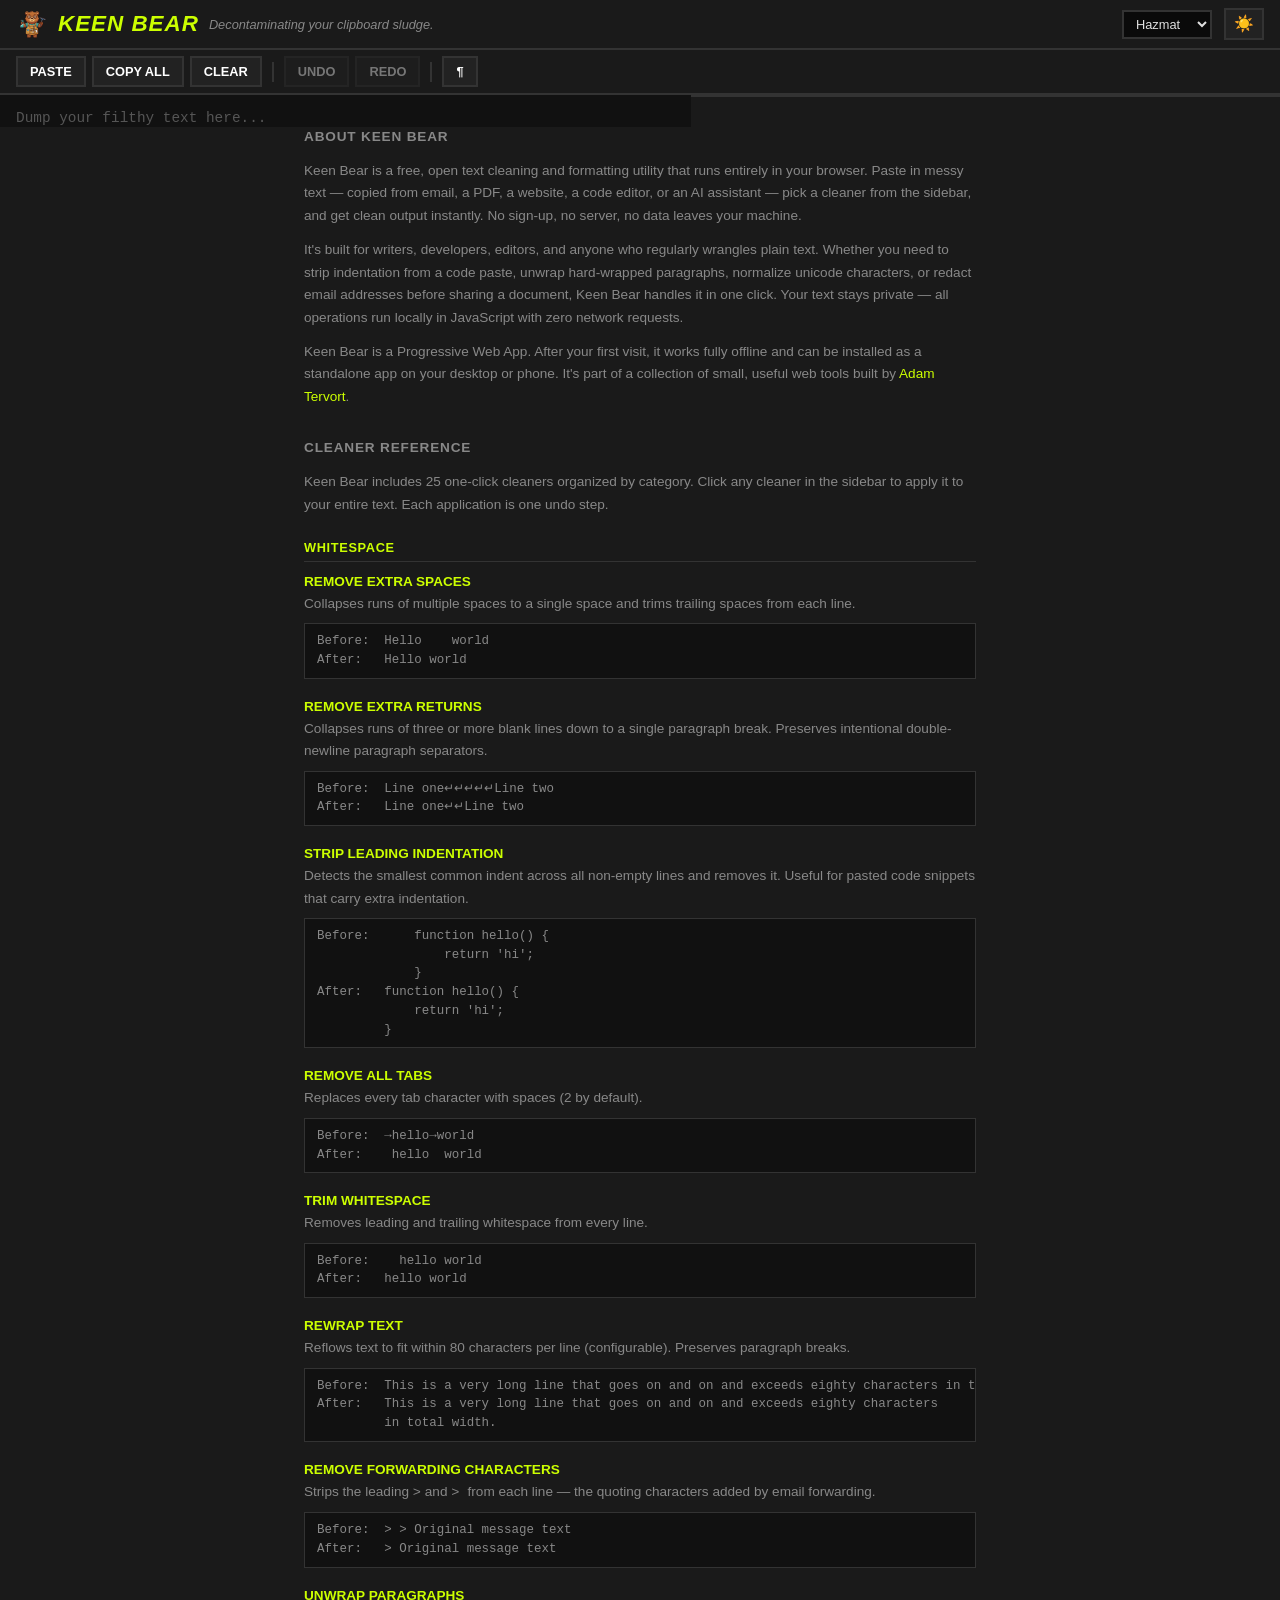
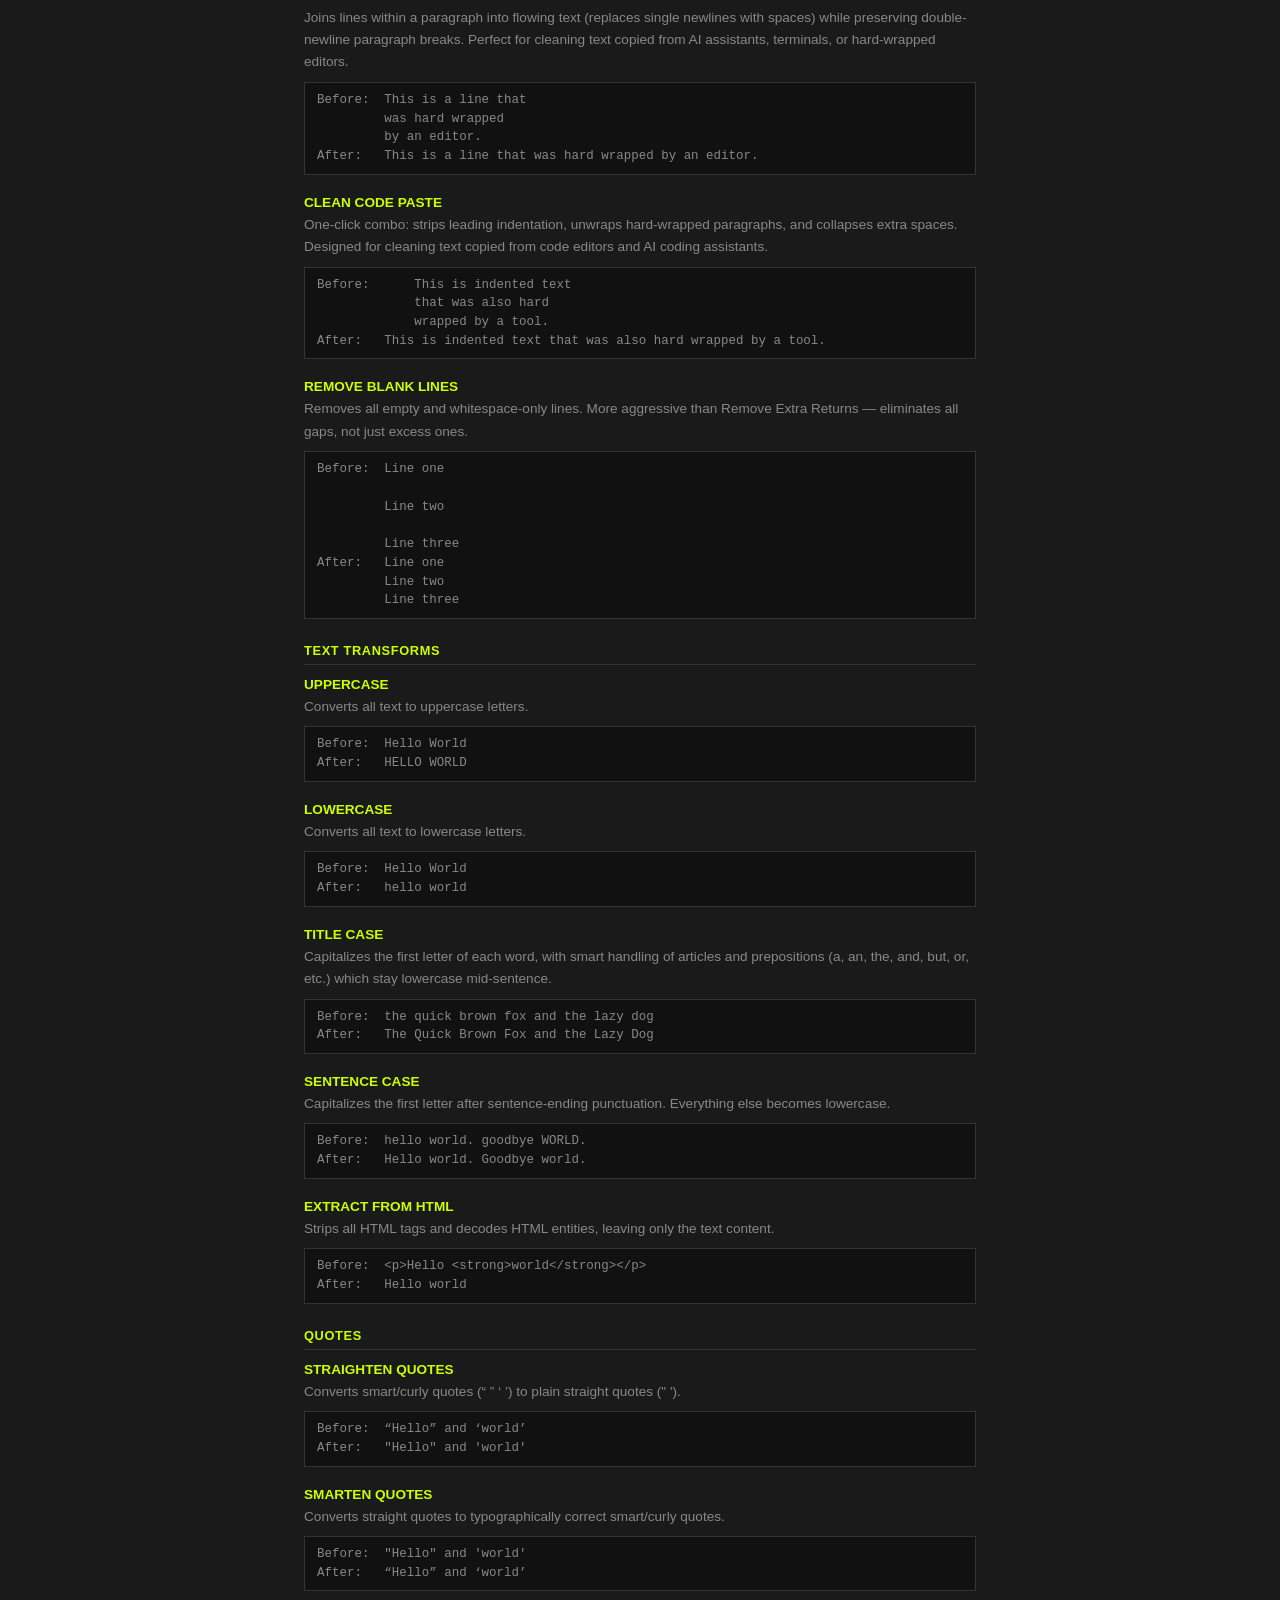
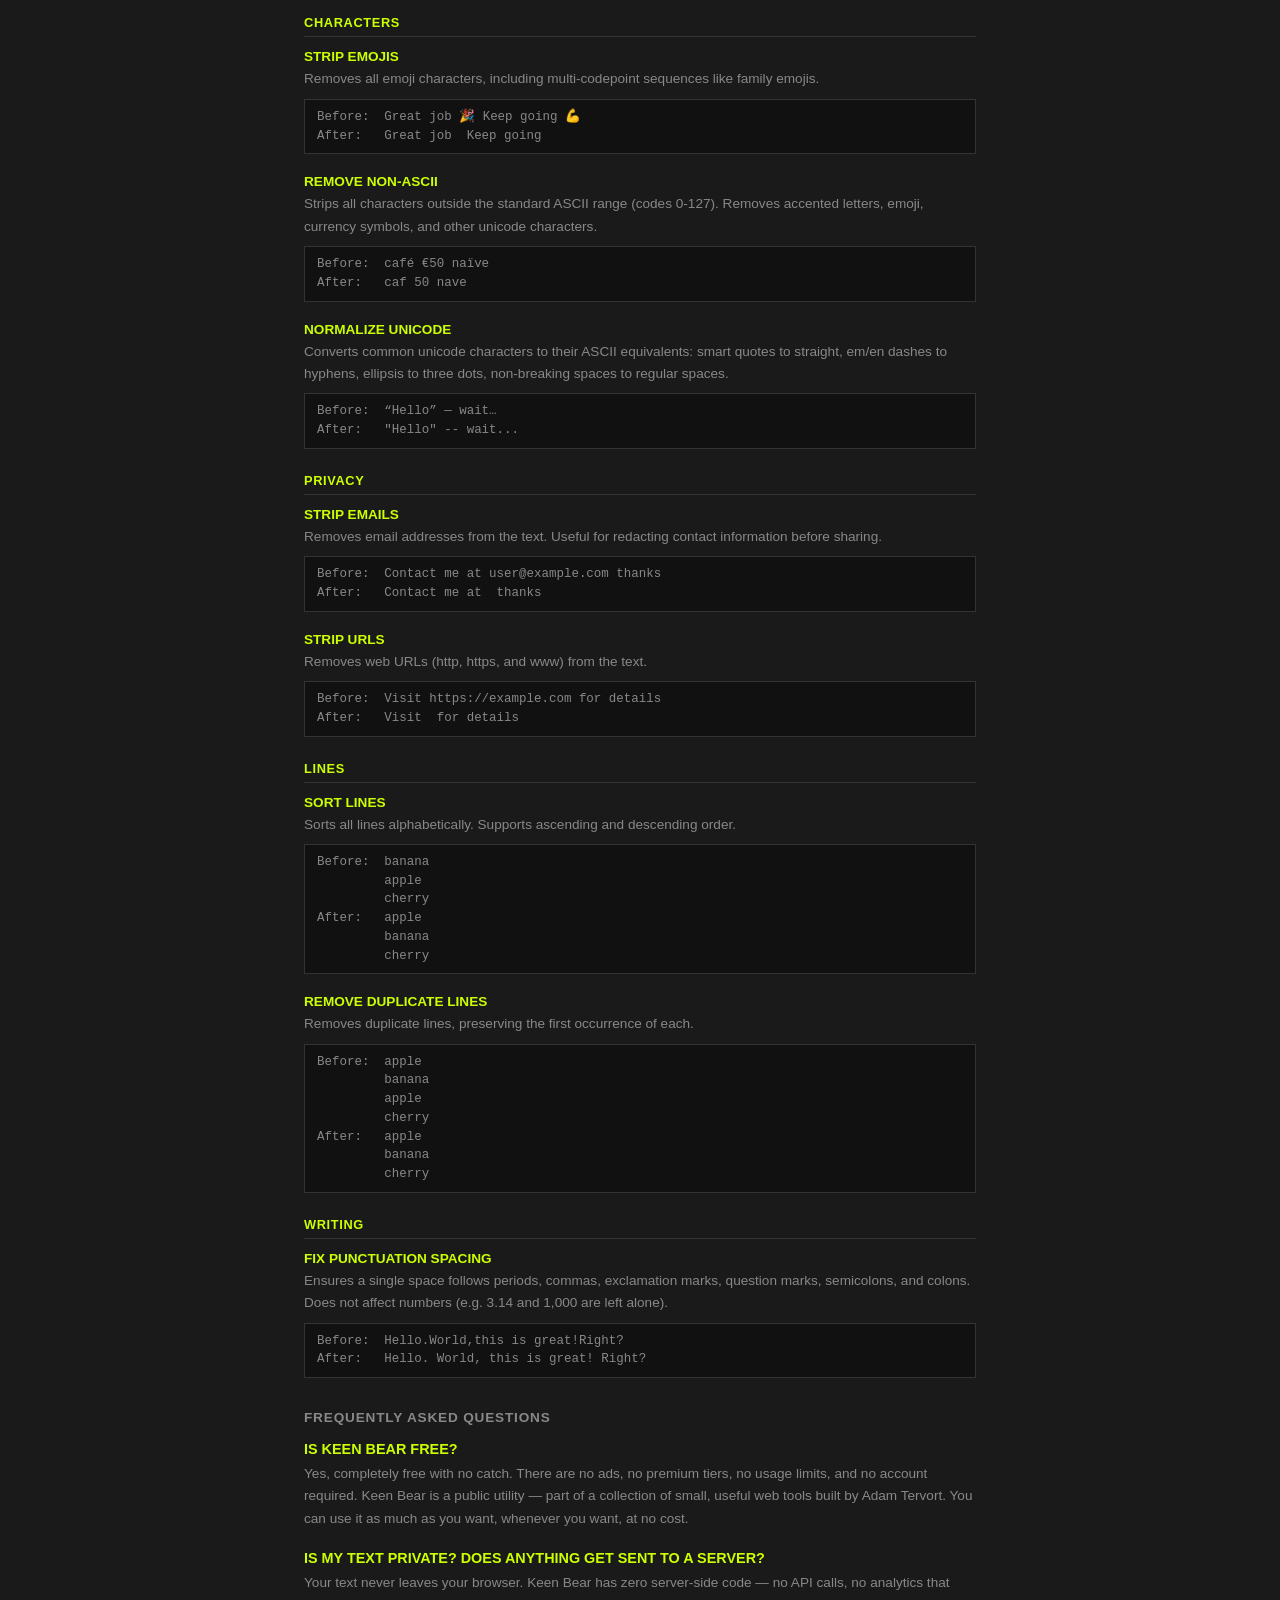
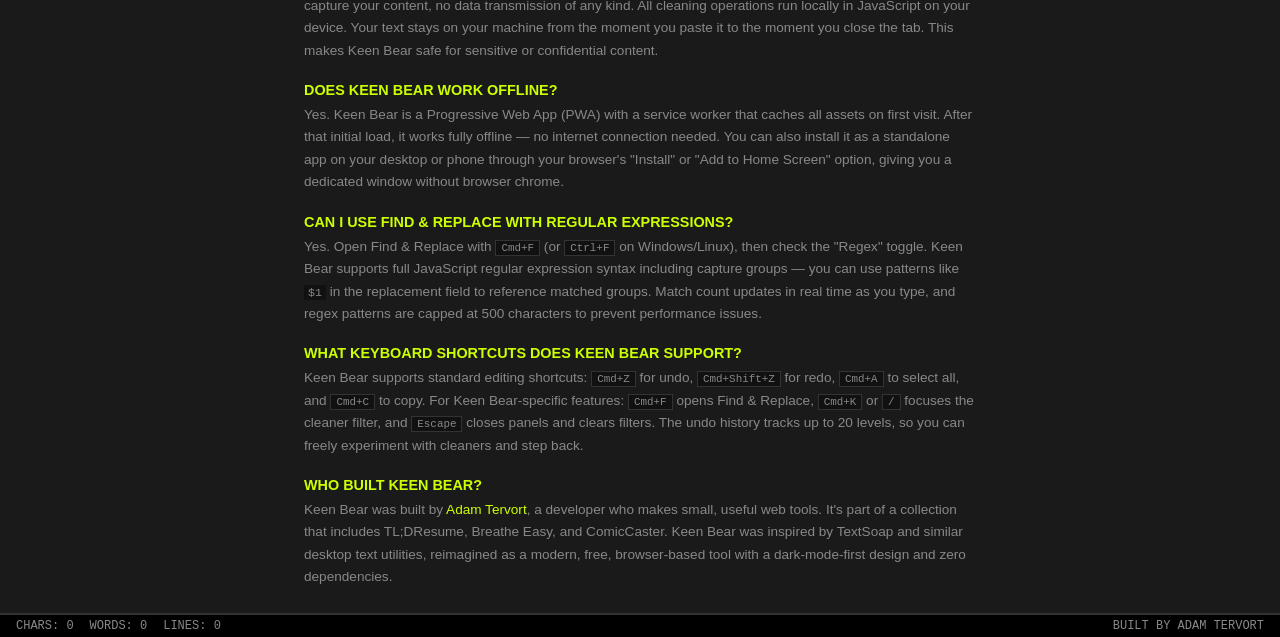
==== index.html @ e5023e8d "feat: add 9 new cleaners, cleaner reference section, 80ch textarea constraint - New cleaners: unwrap" ====
<!DOCTYPE html>
<html lang="en">
<head>
  <meta charset="UTF-8">
  <meta name="viewport" content="width=device-width, initial-scale=1.0">
  <title>Keen Bear — Clean text. No fuss.</title>
  <meta name="description" content="A free, dark-mode text cleaning utility. Paste dirty text in, pick a cleaner, get clean text out. No sign-up, no server, works offline.">
  <meta name="author" content="Adam Tervort">
  <link rel="canonical" href="https://keenbear.com/">
  <!-- Open Graph -->
  <meta property="og:title" content="Keen Bear — Clean text. No fuss.">
  <meta property="og:description" content="A free, dark-mode text cleaning utility. Paste dirty text in, pick a cleaner, get clean text out. No sign-up, no server, works offline.">
  <meta property="og:image" content="https://keenbear.com/og-image.png">
  <meta property="og:url" content="https://keenbear.com/">
  <meta property="og:type" content="website">
  <meta property="og:site_name" content="Keen Bear">
  <!-- Twitter Card -->
  <meta name="twitter:card" content="summary_large_image">
  <meta name="twitter:title" content="Keen Bear — Clean text. No fuss.">
  <meta name="twitter:description" content="A free, dark-mode text cleaning utility. Paste dirty text in, pick a cleaner, get clean text out. No sign-up, no server, works offline.">
  <meta name="twitter:image" content="https://keenbear.com/og-image.png">
  <!-- JSON-LD Structured Data -->
  <script type="application/ld+json">
  {
    "@context": "https://schema.org",
    "@type": "WebApplication",
    "name": "Keen Bear",
    "url": "https://keenbear.com/",
    "description": "A free, dark-mode text cleaning utility. Paste dirty text in, pick a cleaner, get clean text out. No sign-up, no server, works offline.",
    "applicationCategory": "UtilityApplication",
    "operatingSystem": "All",
    "offers": {
      "@type": "Offer",
      "price": "0",
      "priceCurrency": "USD"
    },
    "author": {
      "@type": "Person",
      "name": "Adam Tervort",
      "url": "https://adamtervort.com"
    },
    "image": "https://keenbear.com/keenbear.png",
    "datePublished": "2026-03-07",
    "dateModified": "2026-03-17"
  }
  </script>
  <script type="application/ld+json">
  {
    "@context": "https://schema.org",
    "@type": "FAQPage",
    "mainEntity": [
      {
        "@type": "Question",
        "name": "What is Keen Bear?",
        "acceptedAnswer": {
          "@type": "Answer",
          "text": "Keen Bear is a free text cleaning utility that runs entirely in your browser. Paste in messy text — whether it's copied from email, a PDF, a website, or a code editor — pick a cleaner from the sidebar, and get clean output instantly. It's designed for writers, developers, editors, and anyone who works with plain text and needs to tidy it up quickly without installing software or creating an account."
        }
      },
      {
        "@type": "Question",
        "name": "Is Keen Bear free?",
        "acceptedAnswer": {
          "@type": "Answer",
          "text": "Yes, completely free with no catch. There are no ads, no premium tiers, no usage limits, and no account required. Keen Bear is a public utility — part of a collection of small, useful web tools built by Adam Tervort. You can use it as much as you want, whenever you want, at no cost."
        }
      },
      {
        "@type": "Question",
        "name": "Is my text private? Does anything get sent to a server?",
        "acceptedAnswer": {
          "@type": "Answer",
          "text": "Your text never leaves your browser. Keen Bear has zero server-side code — no API calls, no analytics that capture your content, no data transmission of any kind. All cleaning operations run locally in JavaScript on your device. Your text stays on your machine from the moment you paste it to the moment you close the tab. This makes Keen Bear safe for sensitive or confidential content."
        }
      },
      {
        "@type": "Question",
        "name": "What text cleaners are available?",
        "acceptedAnswer": {
          "@type": "Answer",
          "text": "Keen Bear includes 25 one-click cleaners organized by category. Whitespace cleaners handle extra spaces, extra returns, leading indentation, tabs, line trimming, unwrapping paragraphs, cleaning code pastes, and removing blank lines. Character cleaners strip emojis, remove non-ASCII characters, and normalize unicode. Text transforms cover uppercase, lowercase, title case, sentence case, and HTML extraction. Privacy cleaners strip emails and URLs. Quote cleaners straighten or smarten curly quotes. Line operations sort and deduplicate. Writing tools fix punctuation spacing. Plus Find & Replace with regex support."
        }
      },
      {
        "@type": "Question",
        "name": "Does Keen Bear work offline?",
        "acceptedAnswer": {
          "@type": "Answer",
          "text": "Yes. Keen Bear is a Progressive Web App (PWA) with a service worker that caches all assets on first visit. After that initial load, it works fully offline — no internet connection needed. You can also install it as a standalone app on your desktop or phone through your browser's Install or Add to Home Screen option, giving you a dedicated window without browser chrome."
        }
      },
      {
        "@type": "Question",
        "name": "Can I use Find & Replace with regular expressions?",
        "acceptedAnswer": {
          "@type": "Answer",
          "text": "Yes. Open Find & Replace with Cmd+F (or Ctrl+F on Windows/Linux), then check the Regex toggle. Keen Bear supports full JavaScript regular expression syntax including capture groups — you can use patterns like $1 in the replacement field to reference matched groups. Match count updates in real time as you type, and regex patterns are capped at 500 characters to prevent performance issues."
        }
      },
      {
        "@type": "Question",
        "name": "What keyboard shortcuts does Keen Bear support?",
        "acceptedAnswer": {
          "@type": "Answer",
          "text": "Keen Bear supports standard editing shortcuts: Cmd+Z for undo, Cmd+Shift+Z for redo, Cmd+A to select all, and Cmd+C to copy. For Keen Bear-specific features: Cmd+F opens Find & Replace, Cmd+K or / focuses the cleaner filter, and Escape closes panels and clears filters. The undo history tracks up to 20 levels, so you can freely experiment with cleaners and step back."
        }
      },
      {
        "@type": "Question",
        "name": "Who built Keen Bear?",
        "acceptedAnswer": {
          "@type": "Answer",
          "text": "Keen Bear was built by Adam Tervort, a developer who makes small, useful web tools. It's part of a collection that includes TL;DResume, Breathe Easy, and ComicCaster. Keen Bear was inspired by TextSoap and similar desktop text utilities, reimagined as a modern, free, browser-based tool with a dark-mode-first design and zero dependencies."
        }
      }
    ]
  }
  </script>
  <link rel="icon" href="keenbear.png" type="image/png">
  <link rel="manifest" href="manifest.json">
  <meta name="theme-color" content="#1a1a2e">
  <link rel="stylesheet" href="style.css">
</head>
<body>
  <header class="header">
    <div class="header-brand">
      <img src="keenbear.png" alt="Keen Bear mascot" class="header-mascot" width="40" height="40">
      <h1 class="header-title">Keen Bear</h1>
      <span class="header-tagline" id="tagline">Clean text. No fuss.</span>
    </div>
    <div class="header-controls">
      <select id="flavor-select" class="flavor-select" aria-label="Theme Flavor">
        <option value="hazmat">Hazmat</option>
        <option value="artisanal">Artisanal</option>
        <option value="butler">Butler</option>
        <option value="y2k">Y2K</option>
      </select>
      <button id="theme-toggle" class="btn btn-icon" title="Toggle light/dark mode" aria-label="Toggle theme">
        <span class="theme-icon-dark">☀️</span>
        <span class="theme-icon-light">🌙</span>
      </button>
    </div>
  </header>

  <div class="toolbar">
    <button id="btn-paste" class="btn" title="Paste from clipboard">Paste</button>
    <button id="btn-copy" class="btn" title="Copy all text">Copy All</button>
    <button id="btn-clear" class="btn" title="Clear text">Clear</button>
    <div class="toolbar-separator"></div>
    <button id="btn-undo" class="btn" title="Undo (⌘Z)" disabled>Undo</button>
    <button id="btn-redo" class="btn" title="Redo (⌘⇧Z)" disabled>Redo</button>
    <div class="toolbar-separator"></div>
    <button id="btn-invisibles" class="btn" title="Show invisible characters">¶</button>
  </div>

  <div id="find-replace-panel" class="find-replace-panel" hidden>
    <div class="find-replace-row">
      <label class="find-replace-label">Find:</label>
      <input type="text" id="find-input" class="find-replace-input" placeholder="Search…" aria-label="Find">
      <label class="find-replace-toggle"><input type="checkbox" id="find-regex"> Regex</label>
      <label class="find-replace-toggle"><input type="checkbox" id="find-case" checked> Match Case</label>
    </div>
    <div class="find-replace-row">
      <label class="find-replace-label">Replace:</label>
      <input type="text" id="replace-input" class="find-replace-input" placeholder="Replace with…" aria-label="Replace">
      <span id="find-match-count" class="find-match-count">0 matches</span>
      <button id="btn-replace-all" class="btn btn-sm">Replace All</button>
      <button id="btn-find-close" class="btn btn-sm btn-icon" aria-label="Close find panel">✕</button>
    </div>
    <div id="find-error" class="find-error" hidden></div>
  </div>

  <main class="main">
    <div class="editor-panel">
      <div class="editor-wrapper">
        <textarea id="text-area" class="text-area" placeholder="Paste or type your text here..." spellcheck="false" autofocus></textarea>
        <div id="invisibles-overlay" class="invisibles-overlay" aria-hidden="true"></div>
      </div>
    </div>

    <aside class="sidebar" id="sidebar">
      <div class="sidebar-header">
        <h2 class="sidebar-title">Cleaners</h2>
      </div>
      <div class="filter-bar">
        <input type="text" id="filter-input" class="filter-input" placeholder="Filter cleaners… (⌘K)" aria-label="Filter cleaners">
      </div>
      <ul id="cleaner-list" class="cleaner-list"></ul>
    </aside>
  </main>

  <!-- Mobile: floating button to open cleaner drawer -->
  <button id="btn-mobile-cleaners" class="mobile-cleaners-btn" aria-label="Open cleaners">
    🧹
  </button>

  <!-- Mobile: bottom sheet backdrop -->
  <div id="mobile-backdrop" class="mobile-backdrop"></div>

  <section class="about-section">
    <div class="about-content">

      <h2 class="about-heading">About Keen Bear</h2>
      <p>Keen Bear is a free, open text cleaning and formatting utility that runs entirely in your browser. Paste in messy text — copied from email, a PDF, a website, a code editor, or an AI assistant — pick a cleaner from the sidebar, and get clean output instantly. No sign-up, no server, no data leaves your machine.</p>
      <p>It's built for writers, developers, editors, and anyone who regularly wrangles plain text. Whether you need to strip indentation from a code paste, unwrap hard-wrapped paragraphs, normalize unicode characters, or redact email addresses before sharing a document, Keen Bear handles it in one click. Your text stays private — all operations run locally in JavaScript with zero network requests.</p>
      <p>Keen Bear is a Progressive Web App. After your first visit, it works fully offline and can be installed as a standalone app on your desktop or phone. It's part of a collection of small, useful web tools built by <a href="https://adamtervort.com" target="_blank" rel="noopener">Adam Tervort</a>.</p>

      <h2 class="about-heading">Cleaner Reference</h2>
      <p>Keen Bear includes 25 one-click cleaners organized by category. Click any cleaner in the sidebar to apply it to your entire text. Each application is one undo step.</p>

      <h3 class="ref-category">Whitespace</h3>

      <div class="ref-item">
        <h4>Remove Extra Spaces</h4>
        <p>Collapses runs of multiple spaces to a single space and trims trailing spaces from each line.</p>
        <pre class="ref-example"><code>Before:  Hello    world   
After:   Hello world</code></pre>
      </div>

      <div class="ref-item">
        <h4>Remove Extra Returns</h4>
        <p>Collapses runs of three or more blank lines down to a single paragraph break. Preserves intentional double-newline paragraph separators.</p>
        <pre class="ref-example"><code>Before:  Line one↵↵↵↵↵Line two
After:   Line one↵↵Line two</code></pre>
      </div>

      <div class="ref-item">
        <h4>Strip Leading Indentation</h4>
        <p>Detects the smallest common indent across all non-empty lines and removes it. Useful for pasted code snippets that carry extra indentation.</p>
        <pre class="ref-example"><code>Before:      function hello() {
                 return 'hi';
             }
After:   function hello() {
             return 'hi';
         }</code></pre>
      </div>

      <div class="ref-item">
        <h4>Remove All Tabs</h4>
        <p>Replaces every tab character with spaces (2 by default).</p>
        <pre class="ref-example"><code>Before:  →hello→world
After:    hello  world</code></pre>
      </div>

      <div class="ref-item">
        <h4>Trim Whitespace</h4>
        <p>Removes leading and trailing whitespace from every line.</p>
        <pre class="ref-example"><code>Before:    hello world   
After:   hello world</code></pre>
      </div>

      <div class="ref-item">
        <h4>Rewrap Text</h4>
        <p>Reflows text to fit within 80 characters per line (configurable). Preserves paragraph breaks.</p>
        <pre class="ref-example"><code>Before:  This is a very long line that goes on and on and exceeds eighty characters in total width.
After:   This is a very long line that goes on and on and exceeds eighty characters
         in total width.</code></pre>
      </div>

      <div class="ref-item">
        <h4>Remove Forwarding Characters</h4>
        <p>Strips the leading <code>&gt;</code> and <code>&gt; </code> from each line — the quoting characters added by email forwarding.</p>
        <pre class="ref-example"><code>Before:  > > Original message text
After:   > Original message text</code></pre>
      </div>

      <div class="ref-item">
        <h4>Unwrap Paragraphs</h4>
        <p>Joins lines within a paragraph into flowing text (replaces single newlines with spaces) while preserving double-newline paragraph breaks. Perfect for cleaning text copied from AI assistants, terminals, or hard-wrapped editors.</p>
        <pre class="ref-example"><code>Before:  This is a line that
         was hard wrapped
         by an editor.
After:   This is a line that was hard wrapped by an editor.</code></pre>
      </div>

      <div class="ref-item">
        <h4>Clean Code Paste</h4>
        <p>One-click combo: strips leading indentation, unwraps hard-wrapped paragraphs, and collapses extra spaces. Designed for cleaning text copied from code editors and AI coding assistants.</p>
        <pre class="ref-example"><code>Before:      This is indented text
             that was also hard
             wrapped by a tool.
After:   This is indented text that was also hard wrapped by a tool.</code></pre>
      </div>

      <div class="ref-item">
        <h4>Remove Blank Lines</h4>
        <p>Removes all empty and whitespace-only lines. More aggressive than Remove Extra Returns — eliminates all gaps, not just excess ones.</p>
        <pre class="ref-example"><code>Before:  Line one
         
         Line two
         
         Line three
After:   Line one
         Line two
         Line three</code></pre>
      </div>

      <h3 class="ref-category">Text Transforms</h3>

      <div class="ref-item">
        <h4>UPPERCASE</h4>
        <p>Converts all text to uppercase letters.</p>
        <pre class="ref-example"><code>Before:  Hello World
After:   HELLO WORLD</code></pre>
      </div>

      <div class="ref-item">
        <h4>lowercase</h4>
        <p>Converts all text to lowercase letters.</p>
        <pre class="ref-example"><code>Before:  Hello World
After:   hello world</code></pre>
      </div>

      <div class="ref-item">
        <h4>Title Case</h4>
        <p>Capitalizes the first letter of each word, with smart handling of articles and prepositions (a, an, the, and, but, or, etc.) which stay lowercase mid-sentence.</p>
        <pre class="ref-example"><code>Before:  the quick brown fox and the lazy dog
After:   The Quick Brown Fox and the Lazy Dog</code></pre>
      </div>

      <div class="ref-item">
        <h4>Sentence Case</h4>
        <p>Capitalizes the first letter after sentence-ending punctuation. Everything else becomes lowercase.</p>
        <pre class="ref-example"><code>Before:  hello world. goodbye WORLD.
After:   Hello world. Goodbye world.</code></pre>
      </div>

      <div class="ref-item">
        <h4>Extract from HTML</h4>
        <p>Strips all HTML tags and decodes HTML entities, leaving only the text content.</p>
        <pre class="ref-example"><code>Before:  &lt;p&gt;Hello &lt;strong&gt;world&lt;/strong&gt;&lt;/p&gt;
After:   Hello world</code></pre>
      </div>

      <h3 class="ref-category">Quotes</h3>

      <div class="ref-item">
        <h4>Straighten Quotes</h4>
        <p>Converts smart/curly quotes (&ldquo; &rdquo; &lsquo; &rsquo;) to plain straight quotes (" ').</p>
        <pre class="ref-example"><code>Before:  &ldquo;Hello&rdquo; and &lsquo;world&rsquo;
After:   "Hello" and 'world'</code></pre>
      </div>

      <div class="ref-item">
        <h4>Smarten Quotes</h4>
        <p>Converts straight quotes to typographically correct smart/curly quotes.</p>
        <pre class="ref-example"><code>Before:  "Hello" and 'world'
After:   &ldquo;Hello&rdquo; and &lsquo;world&rsquo;</code></pre>
      </div>

      <h3 class="ref-category">Characters</h3>

      <div class="ref-item">
        <h4>Strip Emojis</h4>
        <p>Removes all emoji characters, including multi-codepoint sequences like family emojis.</p>
        <pre class="ref-example"><code>Before:  Great job 🎉 Keep going 💪
After:   Great job  Keep going </code></pre>
      </div>

      <div class="ref-item">
        <h4>Remove Non-ASCII</h4>
        <p>Strips all characters outside the standard ASCII range (codes 0-127). Removes accented letters, emoji, currency symbols, and other unicode characters.</p>
        <pre class="ref-example"><code>Before:  café €50 naïve
After:   caf 50 nave</code></pre>
      </div>

      <div class="ref-item">
        <h4>Normalize Unicode</h4>
        <p>Converts common unicode characters to their ASCII equivalents: smart quotes to straight, em/en dashes to hyphens, ellipsis to three dots, non-breaking spaces to regular spaces.</p>
        <pre class="ref-example"><code>Before:  &ldquo;Hello&rdquo; &mdash; wait&hellip;
After:   "Hello" -- wait...</code></pre>
      </div>

      <h3 class="ref-category">Privacy</h3>

      <div class="ref-item">
        <h4>Strip Emails</h4>
        <p>Removes email addresses from the text. Useful for redacting contact information before sharing.</p>
        <pre class="ref-example"><code>Before:  Contact me at user@example.com thanks
After:   Contact me at  thanks</code></pre>
      </div>

      <div class="ref-item">
        <h4>Strip URLs</h4>
        <p>Removes web URLs (http, https, and www) from the text.</p>
        <pre class="ref-example"><code>Before:  Visit https://example.com for details
After:   Visit  for details</code></pre>
      </div>

      <h3 class="ref-category">Lines</h3>

      <div class="ref-item">
        <h4>Sort Lines</h4>
        <p>Sorts all lines alphabetically. Supports ascending and descending order.</p>
        <pre class="ref-example"><code>Before:  banana
         apple
         cherry
After:   apple
         banana
         cherry</code></pre>
      </div>

      <div class="ref-item">
        <h4>Remove Duplicate Lines</h4>
        <p>Removes duplicate lines, preserving the first occurrence of each.</p>
        <pre class="ref-example"><code>Before:  apple
         banana
         apple
         cherry
After:   apple
         banana
         cherry</code></pre>
      </div>

      <h3 class="ref-category">Writing</h3>

      <div class="ref-item">
        <h4>Fix Punctuation Spacing</h4>
        <p>Ensures a single space follows periods, commas, exclamation marks, question marks, semicolons, and colons. Does not affect numbers (e.g. 3.14 and 1,000 are left alone).</p>
        <pre class="ref-example"><code>Before:  Hello.World,this is great!Right?
After:   Hello. World, this is great! Right?</code></pre>
      </div>

      <h2 class="about-heading">Frequently Asked Questions</h2>

      <div class="faq-item">
        <h3>Is Keen Bear free?</h3>
        <p>Yes, completely free with no catch. There are no ads, no premium tiers, no usage limits, and no account required. Keen Bear is a public utility — part of a collection of small, useful web tools built by Adam Tervort. You can use it as much as you want, whenever you want, at no cost.</p>
      </div>

      <div class="faq-item">
        <h3>Is my text private? Does anything get sent to a server?</h3>
        <p>Your text never leaves your browser. Keen Bear has zero server-side code — no API calls, no analytics that capture your content, no data transmission of any kind. All cleaning operations run locally in JavaScript on your device. Your text stays on your machine from the moment you paste it to the moment you close the tab. This makes Keen Bear safe for sensitive or confidential content.</p>
      </div>

      <div class="faq-item">
        <h3>Does Keen Bear work offline?</h3>
        <p>Yes. Keen Bear is a Progressive Web App (PWA) with a service worker that caches all assets on first visit. After that initial load, it works fully offline — no internet connection needed. You can also install it as a standalone app on your desktop or phone through your browser's "Install" or "Add to Home Screen" option, giving you a dedicated window without browser chrome.</p>
      </div>

      <div class="faq-item">
        <h3>Can I use Find &amp; Replace with regular expressions?</h3>
        <p>Yes. Open Find &amp; Replace with <kbd>Cmd+F</kbd> (or <kbd>Ctrl+F</kbd> on Windows/Linux), then check the "Regex" toggle. Keen Bear supports full JavaScript regular expression syntax including capture groups — you can use patterns like <code>$1</code> in the replacement field to reference matched groups. Match count updates in real time as you type, and regex patterns are capped at 500 characters to prevent performance issues.</p>
      </div>

      <div class="faq-item">
        <h3>What keyboard shortcuts does Keen Bear support?</h3>
        <p>Keen Bear supports standard editing shortcuts: <kbd>Cmd+Z</kbd> for undo, <kbd>Cmd+Shift+Z</kbd> for redo, <kbd>Cmd+A</kbd> to select all, and <kbd>Cmd+C</kbd> to copy. For Keen Bear-specific features: <kbd>Cmd+F</kbd> opens Find &amp; Replace, <kbd>Cmd+K</kbd> or <kbd>/</kbd> focuses the cleaner filter, and <kbd>Escape</kbd> closes panels and clears filters. The undo history tracks up to 20 levels, so you can freely experiment with cleaners and step back.</p>
      </div>

      <div class="faq-item">
        <h3>Who built Keen Bear?</h3>
        <p>Keen Bear was built by <a href="https://adamtervort.com" target="_blank" rel="noopener">Adam Tervort</a>, a developer who makes small, useful web tools. It's part of a collection that includes TL;DResume, Breathe Easy, and ComicCaster. Keen Bear was inspired by TextSoap and similar desktop text utilities, reimagined as a modern, free, browser-based tool with a dark-mode-first design and zero dependencies.</p>
      </div>

    </div>
  </section>

  <footer class="status-bar">
    <div class="status-counts">
      <span id="status-chars">chars: 0</span>
      <span id="status-words">words: 0</span>
      <span id="status-lines">lines: 0</span>
    </div>
    <div class="status-credit">
      Built by <a href="https://adamtervort.com" target="_blank" rel="noopener">Adam Tervort</a>
    </div>
  </footer>

  <script type="module" src="js/app.js"></script>
</body>
</html>
---- style.css ----
/* ── Reset ── */

*, *::before, *::after {
  margin: 0;
  padding: 0;
  box-sizing: border-box;
}

/* ── Theme tokens (Flavors) ── */

/* 1. Hazmat (Default) - Brutalist, industrial, high-vis */
:root {
  --bg: #111111;
  --bg-surface: #1a1a1a;
  --bg-surface-hover: #222222;
  --bg-input: #0a0a0a;
  --fg: #e0e0e0;
  --fg-muted: #888888;
  --fg-dim: #555555;
  --accent: #ccff00; /* Neon yellow */
  --accent-hover: #b3e600;
  --accent-flash: rgba(204, 255, 0, 0.3);
  --border: #333333;
  --border-focus: #ccff00;
  --btn-bg: #222222;
  --btn-bg-hover: #333333;
  --btn-fg: #ffffff;
  --btn-disabled: #444444;
  --status-bg: #000000;
  --scrollbar-thumb: #444444;
  --scrollbar-track: transparent;
  --font-mono: 'SF Mono', 'JetBrains Mono', 'Cascadia Code', 'Fira Code', ui-monospace, monospace;
  --font-sans: 'Impact', 'Arial Black', -apple-system, BlinkMacSystemFont, sans-serif;
  --radius: 0px; /* Brutalist = sharp corners */
  --radius-sm: 0px;
  --border-width: 2px;
  --transition: 100ms ease;
  --shadow: none;
}

body.flavor-hazmat.light-mode {
  --bg: #f4f4f4;
  --bg-surface: #ffffff;
  --bg-surface-hover: #eeeeee;
  --bg-input: #ffffff;
  --fg: #111111;
  --fg-muted: #666666;
  --fg-dim: #999999;
  --accent: #ff5500; /* Hazard orange */
  --accent-hover: #e64d00;
  --accent-flash: rgba(255, 85, 0, 0.2);
  --border: #dddddd;
  --border-focus: #ff5500;
  --btn-bg: #f0f0f0;
  --btn-bg-hover: #e0e0e0;
  --btn-fg: #111111;
  --btn-disabled: #cccccc;
  --status-bg: #eaeaea;
  --scrollbar-thumb: #bbbbbb;
}

/* 2. Artisanal - Pretentious, minimalist, organic */
body.flavor-artisanal {
  --bg: #2d2f2b; /* Charcoal/sage */
  --bg-surface: #353732;
  --bg-surface-hover: #3e403a;
  --bg-input: #262824;
  --fg: #e8e6df; /* Oat */
  --fg-muted: #9c9a91;
  --fg-dim: #706f66;
  --accent: #9aab8a; /* Soft sage green */
  --accent-hover: #869677;
  --accent-flash: rgba(154, 171, 138, 0.2);
  --border: #464843;
  --border-focus: #9aab8a;
  --btn-bg: #3c3e38;
  --btn-bg-hover: #454741;
  --btn-fg: #e8e6df;
  --btn-disabled: #555752;
  --status-bg: #262824;
  --scrollbar-thumb: #5b5d57;
  --scrollbar-track: transparent;
  --font-mono: 'SF Mono', 'JetBrains Mono', ui-monospace, monospace;
  --font-sans: 'Helvetica Neue', Helvetica, -apple-system, sans-serif;
  --radius: 12px;
  --radius-sm: 8px;
  --border-width: 1px;
  --transition: 300ms ease;
  --shadow: 0 4px 20px rgba(0,0,0,0.1);
}

body.flavor-artisanal.light-mode {
  --bg: #f9f8f4; /* Warm oat */
  --bg-surface: #ffffff;
  --bg-surface-hover: #f2f1ec;
  --bg-input: #ffffff;
  --fg: #3a3832;
  --fg-muted: #858279;
  --fg-dim: #a6a39b;
  --accent: #6b8259;
  --accent-hover: #586b49;
  --accent-flash: rgba(107, 130, 89, 0.15);
  --border: #e6e4dc;
  --border-focus: #6b8259;
  --btn-bg: #f2f1ec;
  --btn-bg-hover: #e8e6df;
  --btn-fg: #3a3832;
  --btn-disabled: #d5d3cb;
  --status-bg: #f2f1ec;
  --scrollbar-thumb: #d0cec5;
}

/* 3. Butler - Formal, passive-aggressive */
body.flavor-butler {
  --bg: #1e1315; /* Very dark rich brown */
  --bg-surface: #2b1c1e;
  --bg-surface-hover: #362427;
  --bg-input: #150d0f;
  --fg: #e8ded1; /* Parchment */
  --fg-muted: #998379;
  --fg-dim: #6b574f;
  --accent: #cfa86e; /* Muted gold */
  --accent-hover: #b8935c;
  --accent-flash: rgba(207, 168, 110, 0.2);
  --border: #4a3437;
  --border-focus: #cfa86e;
  --btn-bg: #362427;
  --btn-bg-hover: #453034;
  --btn-fg: #e8ded1;
  --btn-disabled: #594246;
  --status-bg: #150d0f;
  --scrollbar-thumb: #5c4145;
  --scrollbar-track: transparent;
  --font-mono: 'Courier New', Courier, monospace;
  --font-sans: 'Playfair Display', 'Georgia', 'Times New Roman', serif;
  --radius: 2px;
  --radius-sm: 1px;
  --border-width: 1px;
  --transition: 200ms ease;
  --shadow: none;
}

body.flavor-butler.light-mode {
  --bg: #fbf6ec; /* Clean parchment */
  --bg-surface: #ffffff;
  --bg-surface-hover: #f4edd9;
  --bg-input: #ffffff;
  --fg: #2a1c1d;
  --fg-muted: #735d51;
  --fg-dim: #998379;
  --accent: #8b1e28; /* Rich burgundy */
  --accent-hover: #731821;
  --accent-flash: rgba(139, 30, 40, 0.15);
  --border: #e3d3c2;
  --border-focus: #8b1e28;
  --btn-bg: #f4edd9;
  --btn-bg-hover: #e8ddc3;
  --btn-fg: #2a1c1d;
  --btn-disabled: #d1c1a9;
  --status-bg: #f2ebd5;
  --scrollbar-thumb: #d9c8b3;
}

/* 4. Y2K - Nostalgic shareware */
body.flavor-y2k {
  --bg: #008080; /* Windows 95 Teal */
  --bg-surface: #c0c0c0; /* Gray */
  --bg-surface-hover: #d4d4d4;
  --bg-input: #ffffff;
  --fg: #000000;
  --fg-muted: #444444;
  --fg-dim: #888888;
  --accent: #000080; /* Navy blue */
  --accent-hover: #0000ff;
  --accent-flash: rgba(0, 0, 128, 0.2);
  --border: #808080;
  --border-focus: #000000;
  --btn-bg: #c0c0c0;
  --btn-bg-hover: #d4d4d4;
  --btn-fg: #000000;
  --btn-disabled: #a0a0a0;
  --status-bg: #c0c0c0;
  --scrollbar-thumb: #808080;
  --scrollbar-track: #dfdfdf;
  --font-mono: 'Courier New', Courier, monospace;
  --font-sans: 'Tahoma', 'MS Sans Serif', 'Arial', sans-serif;
  --radius: 0px;
  --radius-sm: 0px;
  --border-width: 1px;
  --transition: 0ms; /* No transitions in 1998 */
  --shadow: none;
}

body.flavor-y2k.light-mode {
  /* Y2K doesn't really have a 'light mode' but we'll adapt slightly */
  --bg: #3a6ea5;
  --bg-surface: #d4d0c8;
  --bg-surface-hover: #e8e6df;
  --bg-input: #ffffff;
  --fg: #000000;
  --fg-muted: #555555;
  --fg-dim: #888888;
  --accent: #0a246a;
  --accent-hover: #1640a4;
  --accent-flash: rgba(10, 36, 106, 0.2);
  --border: #808080;
  --border-focus: #000000;
  --btn-bg: #d4d0c8;
  --btn-bg-hover: #e8e6df;
  --btn-fg: #000000;
  --btn-disabled: #b0b0b0;
  --status-bg: #d4d0c8;
  --scrollbar-thumb: #808080;
}

/* ── Base ── */

html, body {
  height: 100%;
}

body {
  font-family: var(--font-sans);
  background: var(--bg);
  color: var(--fg);
  display: flex;
  flex-direction: column;
  overflow: hidden;
  transition: background var(--transition), color var(--transition);
}

a {
  color: var(--accent);
  text-decoration: none;
}

a:hover {
  text-decoration: underline;
}

/* ── Focus ── */

:focus-visible {
  outline: 2px solid var(--border-focus);
  outline-offset: 2px;
}

/* ── Header ── */

.header {
  display: flex;
  align-items: center;
  justify-content: space-between;
  padding: 8px 16px;
  border-bottom: var(--border-width) solid var(--border);
  background: var(--bg-surface);
  flex-shrink: 0;
  box-shadow: var(--shadow);
  position: relative;
  z-index: 10;
}

.header-brand {
  display: flex;
  align-items: center;
  gap: 10px;
}

.header-mascot {
  width: 32px;
  height: 32px;
  border-radius: var(--radius-sm);
  object-fit: contain;
}

/* Flavor-specific header overrides */
body.flavor-hazmat .header-title { text-transform: uppercase; font-size: 1.4rem; font-style: italic; color: var(--accent); letter-spacing: 1px; }
body.flavor-artisanal .header-title { font-weight: 300; font-size: 1.2rem; letter-spacing: 0.05em; text-transform: lowercase; }
body.flavor-butler .header-title { font-style: italic; font-weight: normal; font-size: 1.3rem; }
body.flavor-y2k .header-title { font-weight: bold; font-size: 1.1rem; }

body.flavor-y2k .header { background: var(--accent); color: white; border-bottom: none; padding: 4px 8px; }
body.flavor-y2k .header-tagline { color: #fff; font-family: var(--font-mono); font-size: 0.7rem; }
body.flavor-y2k .header-mascot { display: none; } /* Too modern */

.header-title {
  font-size: 1.1rem;
  font-weight: 700;
  letter-spacing: -0.02em;
}

.header-tagline {
  color: var(--fg-muted);
  font-size: 0.8rem;
  font-style: italic;
}

/* Header Controls */
.header-controls {
  display: flex;
  align-items: center;
  gap: 12px;
}

.flavor-select {
  background: var(--bg-input);
  color: var(--fg);
  border: var(--border-width) solid var(--border);
  border-radius: var(--radius-sm);
  padding: 4px 8px;
  font-family: var(--font-sans);
  font-size: 0.8rem;
  cursor: pointer;
}

body.flavor-y2k .flavor-select {
  background: #fff;
  color: #000;
  border: 2px inset #fff;
  border-right-color: #808080;
  border-bottom-color: #808080;
}

/* Theme toggle */

.theme-icon-light { display: none; }
body.light-mode .theme-icon-dark { display: none; }
body.light-mode .theme-icon-light { display: inline; }

/* ── Buttons ── */

.btn {
  font-family: var(--font-sans);
  font-size: 0.8rem;
  font-weight: 500;
  padding: 6px 12px;
  border: var(--border-width) solid var(--border);
  border-radius: var(--radius-sm);
  background: var(--btn-bg);
  color: var(--btn-fg);
  cursor: pointer;
  transition: background var(--transition), border-color var(--transition), transform var(--transition);
  white-space: nowrap;
}

/* Flavor-specific button styles */
body.flavor-hazmat .btn { text-transform: uppercase; font-weight: bold; }
body.flavor-hazmat .btn:hover:not(:disabled) { background: var(--accent); color: var(--bg); border-color: var(--accent); }

body.flavor-artisanal .btn { font-weight: 400; text-transform: lowercase; }
body.flavor-artisanal .btn:hover:not(:disabled) { transform: translateY(-1px); box-shadow: 0 2px 5px rgba(0,0,0,0.05); }

body.flavor-butler .btn { font-family: var(--font-sans); font-style: italic; }

body.flavor-y2k .btn { 
  border: 2px outset #fff;
  border-right-color: #808080;
  border-bottom-color: #808080;
  background: #c0c0c0;
  color: #000;
}
body.flavor-y2k .btn:active:not(:disabled),
body.flavor-y2k .btn.active {
  border-style: inset;
  padding: 7px 11px 5px 13px; /* shift text when pressed */
}

.btn:hover:not(:disabled) {
  background: var(--btn-bg-hover);
  border-color: var(--fg-dim);
}

.btn:disabled {
  opacity: 0.4;
  cursor: not-allowed;
}

.btn.active {
  background: var(--accent);
  color: var(--bg);
  border-color: var(--accent);
}

.btn-icon {
  padding: 6px 8px;
  font-size: 1rem;
  line-height: 1;
}

/* ── Toolbar ── */

.toolbar {
  display: flex;
  align-items: center;
  gap: 6px;
  padding: 6px 16px;
  border-bottom: var(--border-width) solid var(--border);
  background: var(--bg-surface);
  flex-shrink: 0;
}

.toolbar-separator {
  width: var(--border-width);
  height: 20px;
  background: var(--border);
  margin: 0 4px;
}

/* ── Main layout ── */

.main {
  display: flex;
  flex: 1;
  min-height: 0;
}

/* ── Editor panel ── */

.editor-panel {
  flex: 1;
  display: flex;
  min-width: 0;
}

.editor-wrapper {
  flex: 1;
  position: relative;
  display: flex;
}

.text-area {
  flex: 1;
  font-family: var(--font-mono);
  font-size: 0.9rem;
  line-height: 1.6;
  padding: 16px;
  border: none;
  background: var(--bg);
  color: var(--fg);
  resize: none;
  outline: none;
  tab-size: 2;
  overflow: auto;
  max-width: 80ch;
}

body.flavor-y2k .editor-wrapper {
  border: 2px inset #fff;
  border-right-color: #dfdfdf;
  border-bottom-color: #dfdfdf;
  margin: 4px;
  background: #ffffff;
}
body.flavor-y2k .text-area {
  background: transparent;
  color: #000;
}

/* When show-invisibles is active, make textarea text transparent */
body.show-invisibles .text-area {
  color: transparent;
  caret-color: var(--fg);
}
body.flavor-y2k.show-invisibles .text-area {
  caret-color: #000;
}

.invisibles-overlay {
  display: none;
  position: absolute;
  inset: 0;
  pointer-events: none;
  font-family: var(--font-mono);
  font-size: 0.9rem;
  line-height: 1.6;
  padding: 16px;
  white-space: pre-wrap;
  word-wrap: break-word;
  overflow: hidden;
  color: var(--fg);
  tab-size: 2;
}
body.flavor-y2k .invisibles-overlay { color: #000; }

body.show-invisibles .invisibles-overlay {
  display: block;
}

.inv-space {
  color: var(--fg-dim);
}

.inv-tab {
  color: var(--fg-dim);
}

.inv-newline {
  color: var(--fg-dim);
}

.text-area::placeholder {
  color: var(--fg-dim);
}

.text-area::selection {
  background: var(--accent-flash);
}

/* Scrollbar */

.text-area::-webkit-scrollbar,
.cleaner-list::-webkit-scrollbar {
  width: 12px;
}

.text-area::-webkit-scrollbar-track,
.cleaner-list::-webkit-scrollbar-track {
  background: var(--scrollbar-track);
}

.text-area::-webkit-scrollbar-thumb,
.cleaner-list::-webkit-scrollbar-thumb {
  background: var(--scrollbar-thumb);
  border-radius: var(--radius-sm);
  border: 2px solid var(--bg-surface);
}

body.flavor-hazmat .text-area::-webkit-scrollbar-thumb { border-radius: 0; border: none; }
body.flavor-y2k .text-area::-webkit-scrollbar-thumb {
  border-radius: 0;
  border: 2px outset #fff;
  border-right-color: #808080;
  border-bottom-color: #808080;
}

/* ── Sidebar ── */

.sidebar {
  width: 260px;
  flex-shrink: 0;
  border-left: var(--border-width) solid var(--border);
  background: var(--bg-surface);
  display: flex;
  flex-direction: column;
  overflow: hidden;
}

.sidebar-header {
  padding: 12px 14px 0;
}

.sidebar-title {
  font-size: 0.85rem;
  font-weight: 600;
  text-transform: uppercase;
  letter-spacing: 0.06em;
  color: var(--fg-muted);
}

body.flavor-artisanal .sidebar-title { text-transform: lowercase; font-weight: normal; }
body.flavor-butler .sidebar-title { font-style: italic; text-transform: none; font-weight: normal; font-size: 1rem; }
body.flavor-y2k .sidebar-title { font-weight: bold; color: #000; text-transform: none; }

/* ── Filter bar ── */

.filter-bar {
  padding: 8px 14px;
}

.filter-input {
  width: 100%;
  font-family: var(--font-sans);
  font-size: 0.8rem;
  padding: 6px 10px;
  border: var(--border-width) solid var(--border);
  border-radius: var(--radius-sm);
  background: var(--bg-input);
  color: var(--fg);
  outline: none;
  transition: border-color var(--transition);
}

body.flavor-y2k .filter-input {
  border: 2px inset #fff;
  border-right-color: #808080;
  border-bottom-color: #808080;
  background: #fff;
  color: #000;
}

.filter-input::placeholder {
  color: var(--fg-dim);
}

.filter-input:focus {
  border-color: var(--border-focus);
}

/* ── Cleaner list ── */

.cleaner-list {
  list-style: none;
  overflow-y: auto;
  flex: 1;
  padding: 0 6px 12px;
}

.cleaner-item {
  font-size: 0.85rem;
  padding: 8px 10px;
  margin: 1px 0;
  border-radius: var(--radius-sm);
  cursor: pointer;
  transition: background var(--transition);
  user-select: none;
}

body.flavor-hazmat .cleaner-item { text-transform: uppercase; font-size: 0.8rem; letter-spacing: 0.05em; border-bottom: 1px solid var(--border); margin: 0; }
body.flavor-artisanal .cleaner-item { text-transform: lowercase; font-weight: 300; }
body.flavor-y2k .cleaner-item { color: #000; }
body.flavor-y2k .cleaner-item:hover { background: var(--accent); color: #fff; }

.cleaner-item:hover {
  background: var(--bg-surface-hover);
}

.cleaner-item.flash {
  background: var(--accent-flash);
  transition: none;
}

.cleaner-item.hidden {
  display: none;
}

/* ── Status bar ── */

.status-bar {
  display: flex;
  align-items: center;
  justify-content: space-between;
  padding: 4px 16px;
  font-size: 0.75rem;
  color: var(--fg-muted);
  background: var(--status-bg);
  border-top: var(--border-width) solid var(--border);
  flex-shrink: 0;
}

body.flavor-hazmat .status-bar { font-family: var(--font-mono); text-transform: uppercase; }
body.flavor-y2k .status-bar { color: #000; border-top: 1px solid #fff; border-bottom: 1px solid #808080; }

.status-counts {
  display: flex;
  gap: 16px;
}

.status-credit a {
  color: var(--fg-muted);
}
body.flavor-y2k .status-credit a { color: #000; text-decoration: underline; }

.status-credit a:hover {
  color: var(--accent);
}

/* ── Find & Replace panel ── */

.find-replace-panel {
  padding: 8px 16px;
  background: var(--bg-surface);
  border-bottom: var(--border-width) solid var(--border);
  display: flex;
  flex-direction: column;
  gap: 6px;
  flex-shrink: 0;
}

body.flavor-y2k .find-replace-panel { color: #000; }

.find-replace-panel[hidden] {
  display: none;
}

.find-replace-row {
  display: flex;
  align-items: center;
  gap: 8px;
}

.find-replace-label {
  font-size: 0.8rem;
  color: var(--fg-muted);
  width: 55px;
  flex-shrink: 0;
}
body.flavor-y2k .find-replace-label { color: #000; }

.find-replace-input {
  flex: 1;
  max-width: 300px;
  font-family: var(--font-mono);
  font-size: 0.8rem;
  padding: 5px 8px;
  border: var(--border-width) solid var(--border);
  border-radius: var(--radius-sm);
  background: var(--bg-input);
  color: var(--fg);
  outline: none;
  transition: border-color var(--transition);
}

body.flavor-y2k .find-replace-input {
  border: 2px inset #fff;
  border-right-color: #808080;
  border-bottom-color: #808080;
  background: #fff;
  color: #000;
}

.find-replace-input:focus {
  border-color: var(--border-focus);
}

.find-replace-toggle {
  font-size: 0.75rem;
  color: var(--fg-muted);
  display: flex;
  align-items: center;
  gap: 3px;
  cursor: pointer;
  white-space: nowrap;
  user-select: none;
}
body.flavor-y2k .find-replace-toggle { color: #000; }

.find-replace-toggle input[type="checkbox"] {
  accent-color: var(--accent);
}

.find-match-count {
  font-size: 0.75rem;
  color: var(--fg-muted);
  white-space: nowrap;
  min-width: 70px;
}
body.flavor-y2k .find-match-count { color: #000; }

.btn-sm {
  font-size: 0.75rem;
  padding: 4px 8px;
}

.find-error {
  font-size: 0.75rem;
  color: #f87171;
  padding: 0 0 2px 55px;
}

.find-error[hidden] {
  display: none;
}

/* ── About / Reference / FAQ section ── */

.about-section {
  flex-shrink: 0;
  border-top: var(--border-width) solid var(--border);
  background: var(--bg-surface);
}

.about-content {
  max-width: 720px;
  margin: 0 auto;
  padding: 32px 24px 24px;
}

.about-heading {
  font-size: 0.85rem;
  font-weight: 600;
  text-transform: uppercase;
  letter-spacing: 0.06em;
  color: var(--fg-muted);
  margin-bottom: 16px;
  margin-top: 32px;
}

.about-heading:first-child {
  margin-top: 0;
}

body.flavor-artisanal .about-heading { text-transform: lowercase; font-weight: normal; }
body.flavor-butler .about-heading { font-style: italic; text-transform: none; font-weight: normal; font-size: 1rem; }
body.flavor-y2k .about-heading { font-weight: bold; color: #000; text-transform: none; }

.about-content > p {
  font-size: 0.85rem;
  line-height: 1.65;
  color: var(--fg-muted);
  margin-bottom: 12px;
}

body.flavor-y2k .about-content > p { color: #000; }

.about-content > p a {
  color: var(--accent);
}

/* Cleaner Reference */

.ref-category {
  font-size: 0.8rem;
  font-weight: 600;
  text-transform: uppercase;
  letter-spacing: 0.05em;
  color: var(--accent);
  margin-top: 24px;
  margin-bottom: 12px;
  border-bottom: 1px solid var(--border);
  padding-bottom: 6px;
}

body.flavor-artisanal .ref-category { text-transform: lowercase; font-weight: 400; }
body.flavor-butler .ref-category { font-style: italic; text-transform: none; font-weight: normal; }
body.flavor-y2k .ref-category { color: navy; }

.ref-item {
  margin-bottom: 20px;
}

.ref-item h4 {
  font-size: 0.85rem;
  font-weight: 600;
  color: var(--fg);
  margin-bottom: 4px;
}

body.flavor-hazmat .ref-item h4 { text-transform: uppercase; color: var(--accent); }
body.flavor-artisanal .ref-item h4 { font-weight: 400; }
body.flavor-butler .ref-item h4 { font-style: italic; font-weight: normal; }
body.flavor-y2k .ref-item h4 { color: #000; }

.ref-item p {
  font-size: 0.85rem;
  line-height: 1.65;
  color: var(--fg-muted);
  margin-bottom: 8px;
}

body.flavor-y2k .ref-item p { color: #000; }

.ref-example {
  font-family: var(--font-mono);
  font-size: 0.78rem;
  line-height: 1.5;
  background: var(--bg);
  border: 1px solid var(--border);
  border-radius: var(--radius-sm);
  padding: 8px 12px;
  overflow-x: auto;
  color: var(--fg-muted);
}

body.flavor-y2k .ref-example {
  background: #fff;
  color: #000;
  border: 2px inset #fff;
}

/* FAQ items */

.faq-item {
  margin-bottom: 20px;
}

.faq-item:last-child {
  margin-bottom: 0;
}

.faq-item h3 {
  font-size: 0.9rem;
  font-weight: 600;
  color: var(--fg);
  margin-bottom: 6px;
}

body.flavor-hazmat .faq-item h3 { text-transform: uppercase; color: var(--accent); }
body.flavor-artisanal .faq-item h3 { font-weight: 400; }
body.flavor-butler .faq-item h3 { font-style: italic; font-weight: normal; }
body.flavor-y2k .faq-item h3 { color: #000; }

.faq-item p {
  font-size: 0.85rem;
  line-height: 1.65;
  color: var(--fg-muted);
}

body.flavor-y2k .faq-item p { color: #000; }

.faq-item kbd {
  font-family: var(--font-mono);
  font-size: 0.8em;
  padding: 1px 5px;
  border: 1px solid var(--border);
  border-radius: var(--radius-sm);
  background: var(--bg);
}

.faq-item code {
  font-family: var(--font-mono);
  font-size: 0.85em;
  padding: 1px 4px;
  background: var(--bg);
  border-radius: var(--radius-sm);
}

.faq-item a {
  color: var(--accent);
}

/* ── Mobile: bottom sheet ── */

.mobile-cleaners-btn {
  display: none;
  position: fixed;
  bottom: 40px;
  right: 16px;
  width: 48px;
  height: 48px;
  border-radius: 50%;
  border: var(--border-width) solid var(--border);
  background: var(--accent);
  color: white;
  font-size: 1.3rem;
  cursor: pointer;
  z-index: 100;
  box-shadow: 0 2px 12px rgba(0, 0, 0, 0.3);
  transition: transform var(--transition);
}

.mobile-cleaners-btn:hover {
  transform: scale(1.08);
}

.mobile-backdrop {
  display: none;
  position: fixed;
  inset: 0;
  background: rgba(0, 0, 0, 0.5);
  z-index: 199;
}

.mobile-backdrop.active {
  display: block;
}

/* ── Responsive: mobile ── */

@media (max-width: 768px) {
  .header-tagline, .flavor-select {
    display: none;
  }

  .sidebar {
    position: fixed;
    bottom: 0;
    left: 0;
    right: 0;
    width: 100%;
    height: 60vh;
    border-left: none;
    border-top: var(--border-width) solid var(--border);
    border-radius: 12px 12px 0 0;
    z-index: 200;
    transform: translateY(100%);
    transition: transform 300ms ease, visibility 0s 300ms;
    visibility: hidden;
  }
  
  body.flavor-hazmat .sidebar, body.flavor-y2k .sidebar { border-radius: 0; }

  .sidebar.open {
    transform: translateY(0);
    visibility: visible;
    transition: transform 300ms ease, visibility 0s;
  }

  .mobile-cleaners-btn {
    display: flex;
    align-items: center;
    justify-content: center;
  }

  .toolbar {
    gap: 4px;
    padding: 6px 10px;
    flex-wrap: wrap;
  }

  .btn {
    padding: 8px 12px;
    min-height: 44px;
  }

  .cleaner-item {
    padding: 12px 10px;
    min-height: 44px;
    display: flex;
    align-items: center;
  }

  .status-bar {
    padding: 6px 10px;
    padding-bottom: max(6px, env(safe-area-inset-bottom));
  }
}
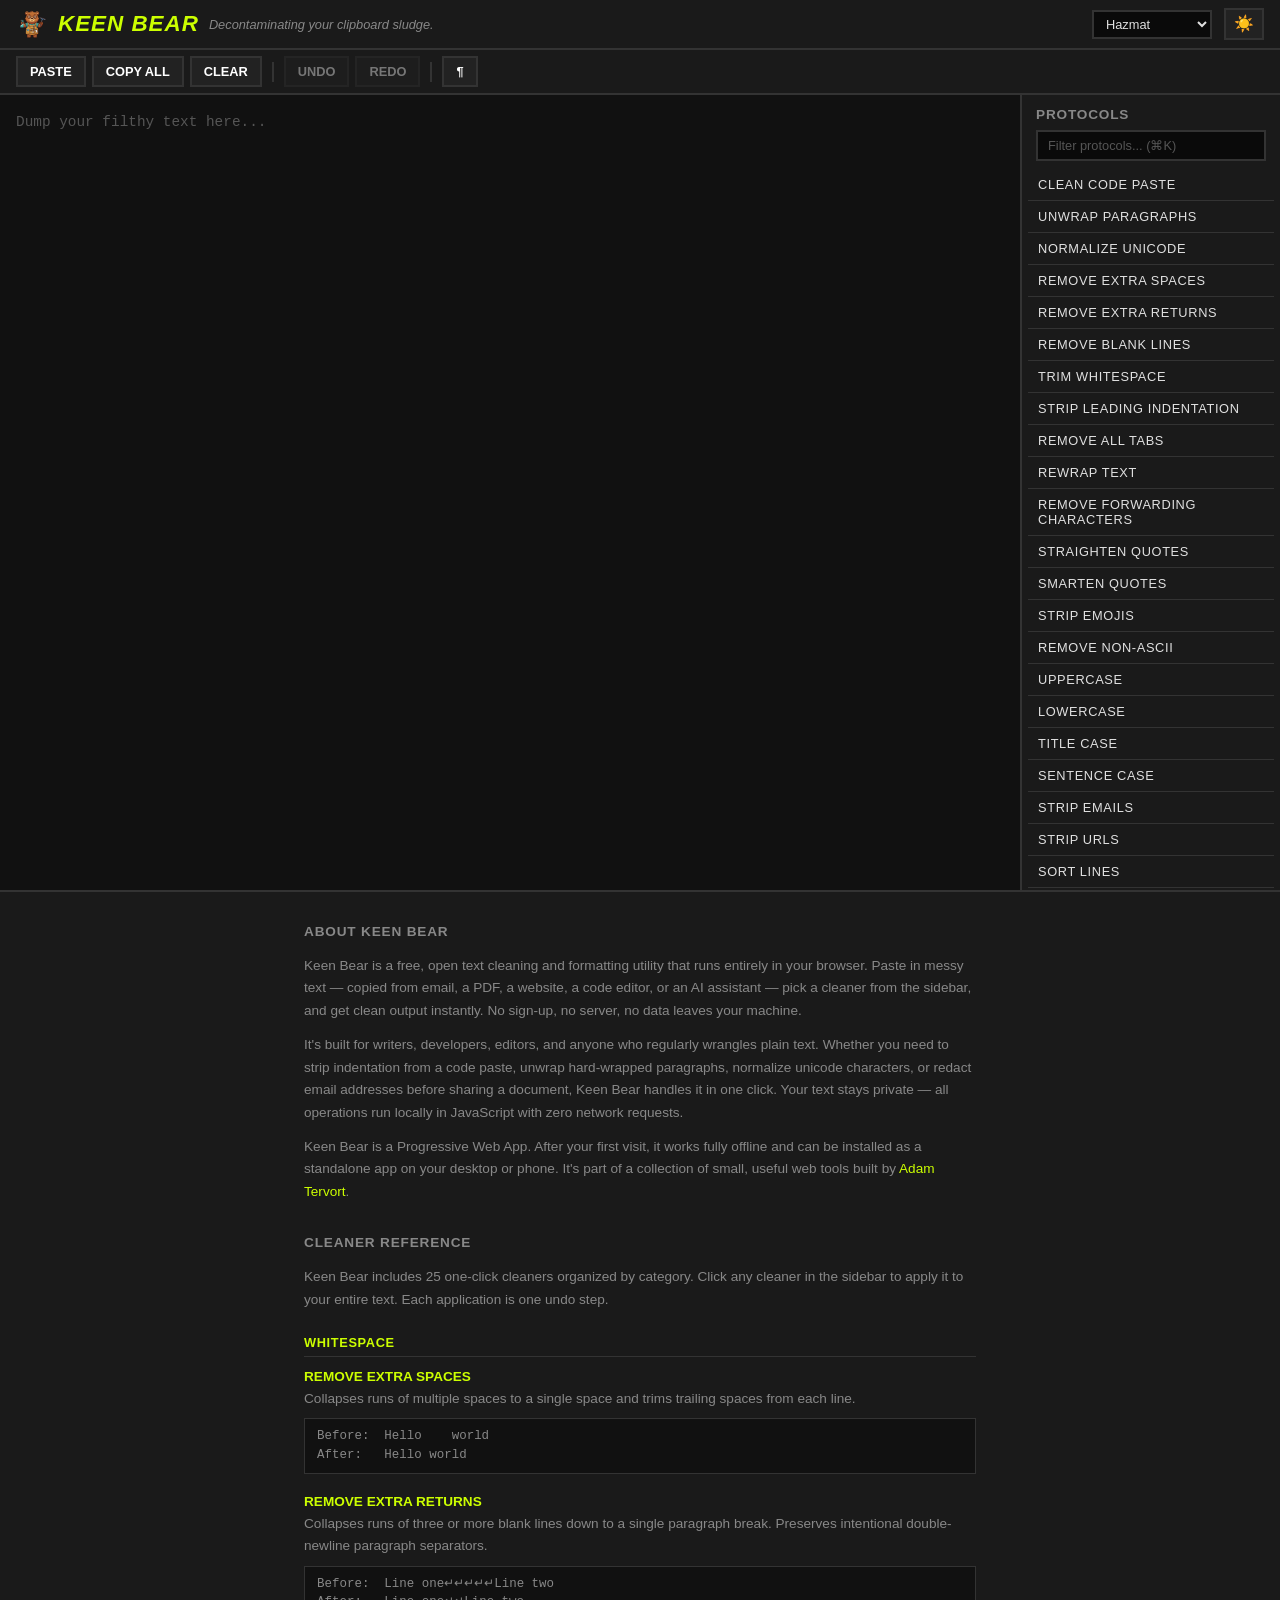
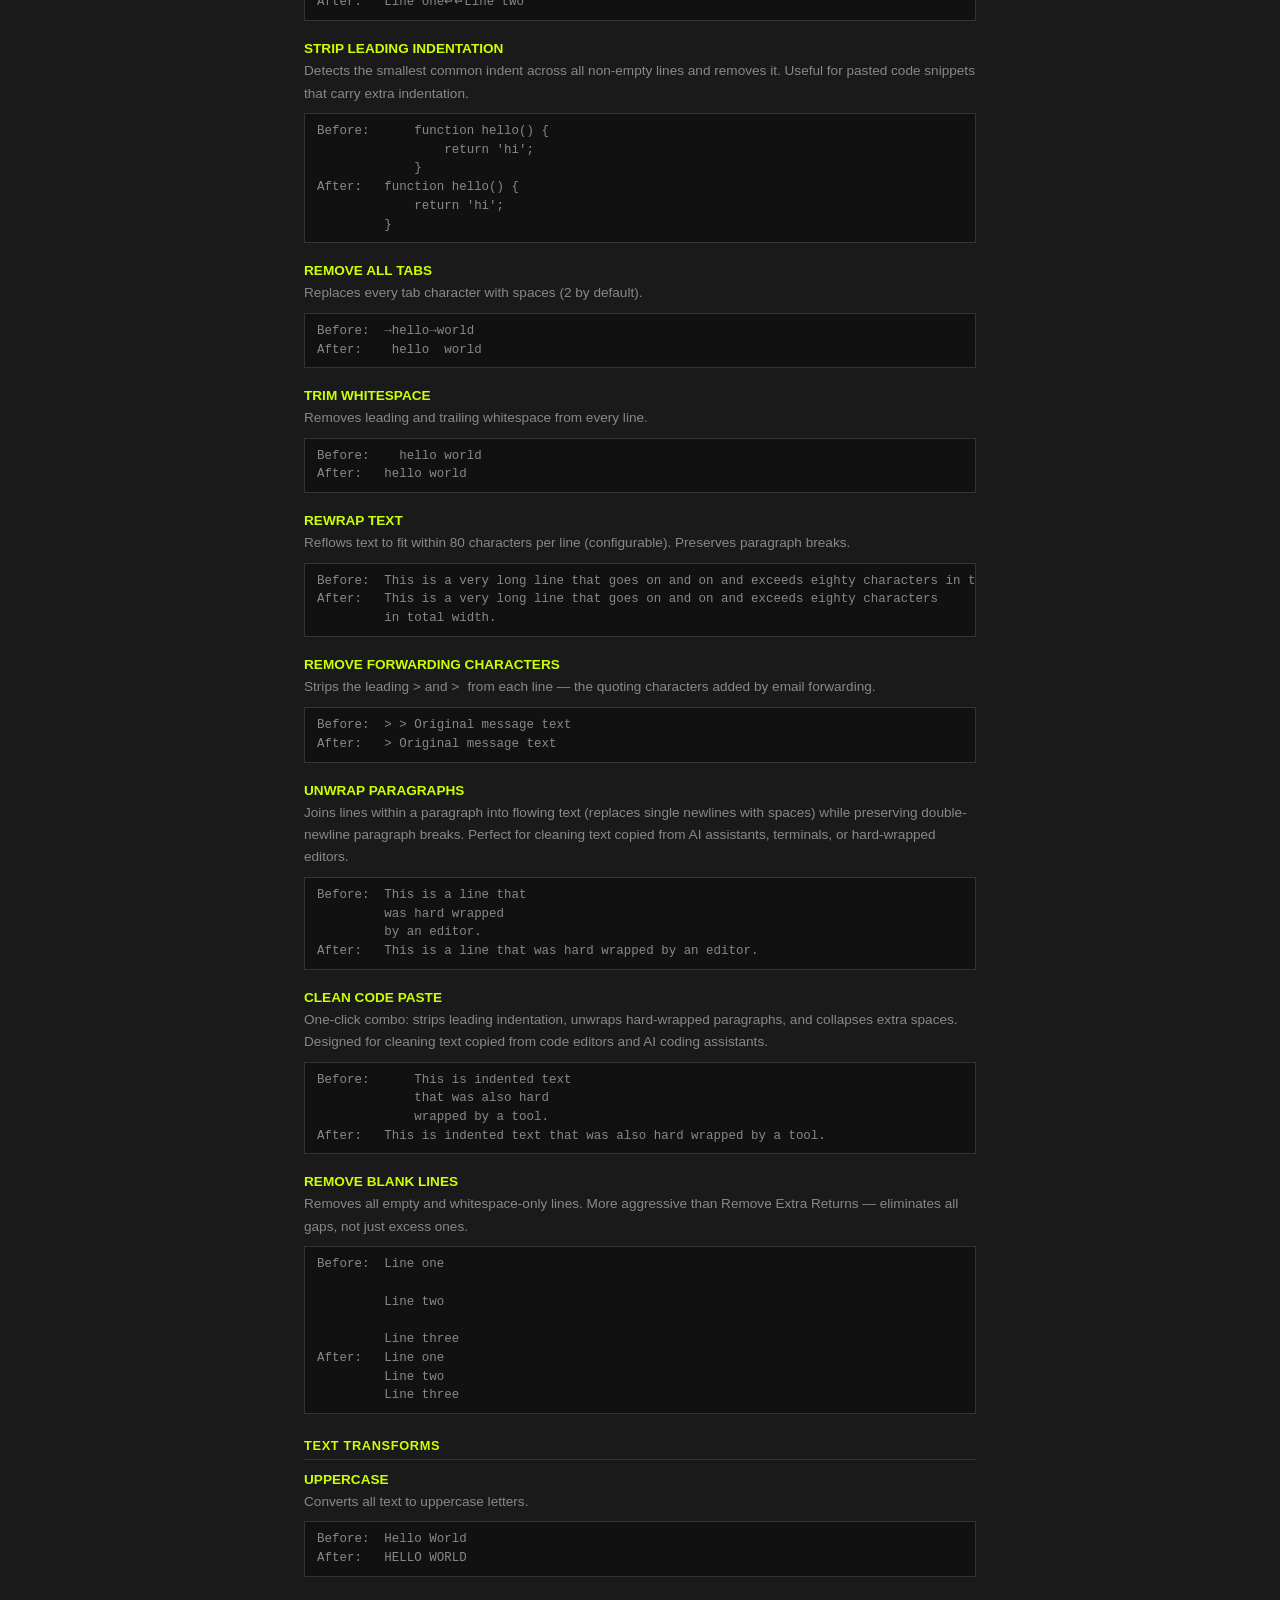
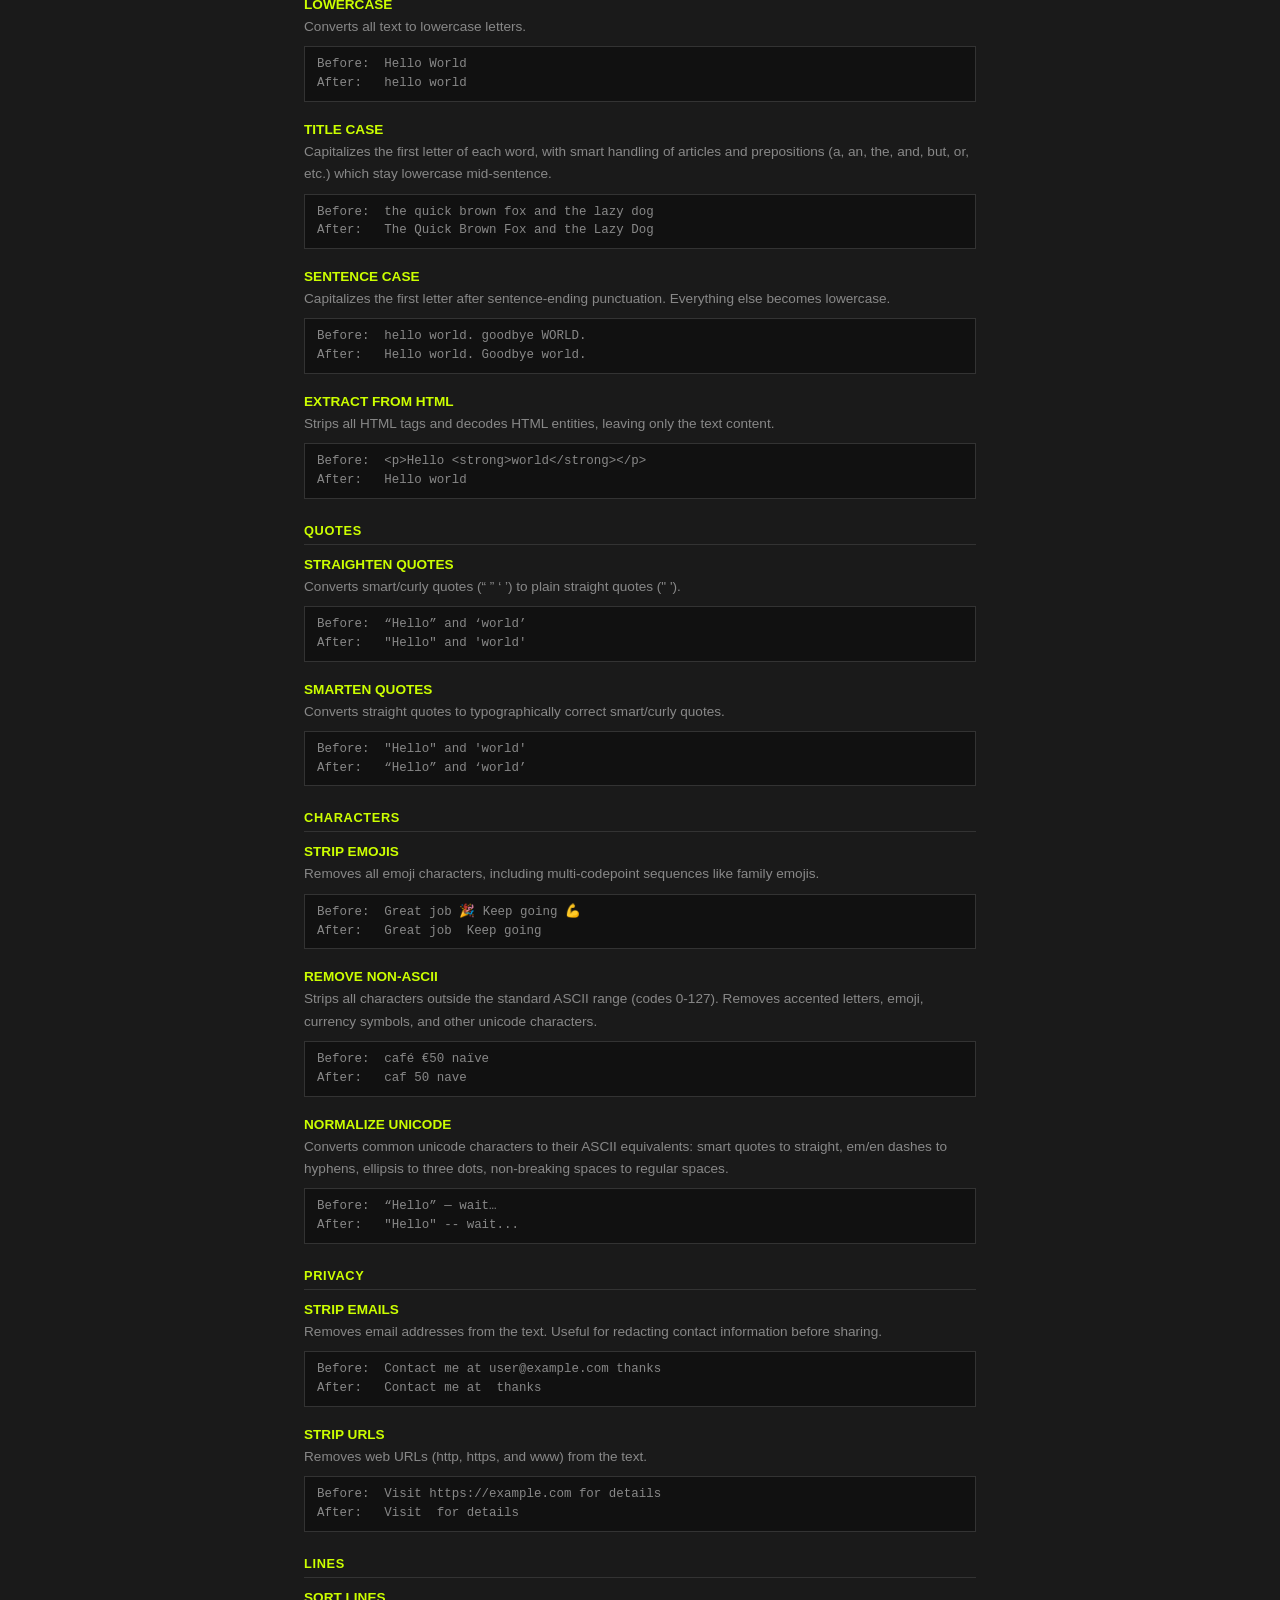
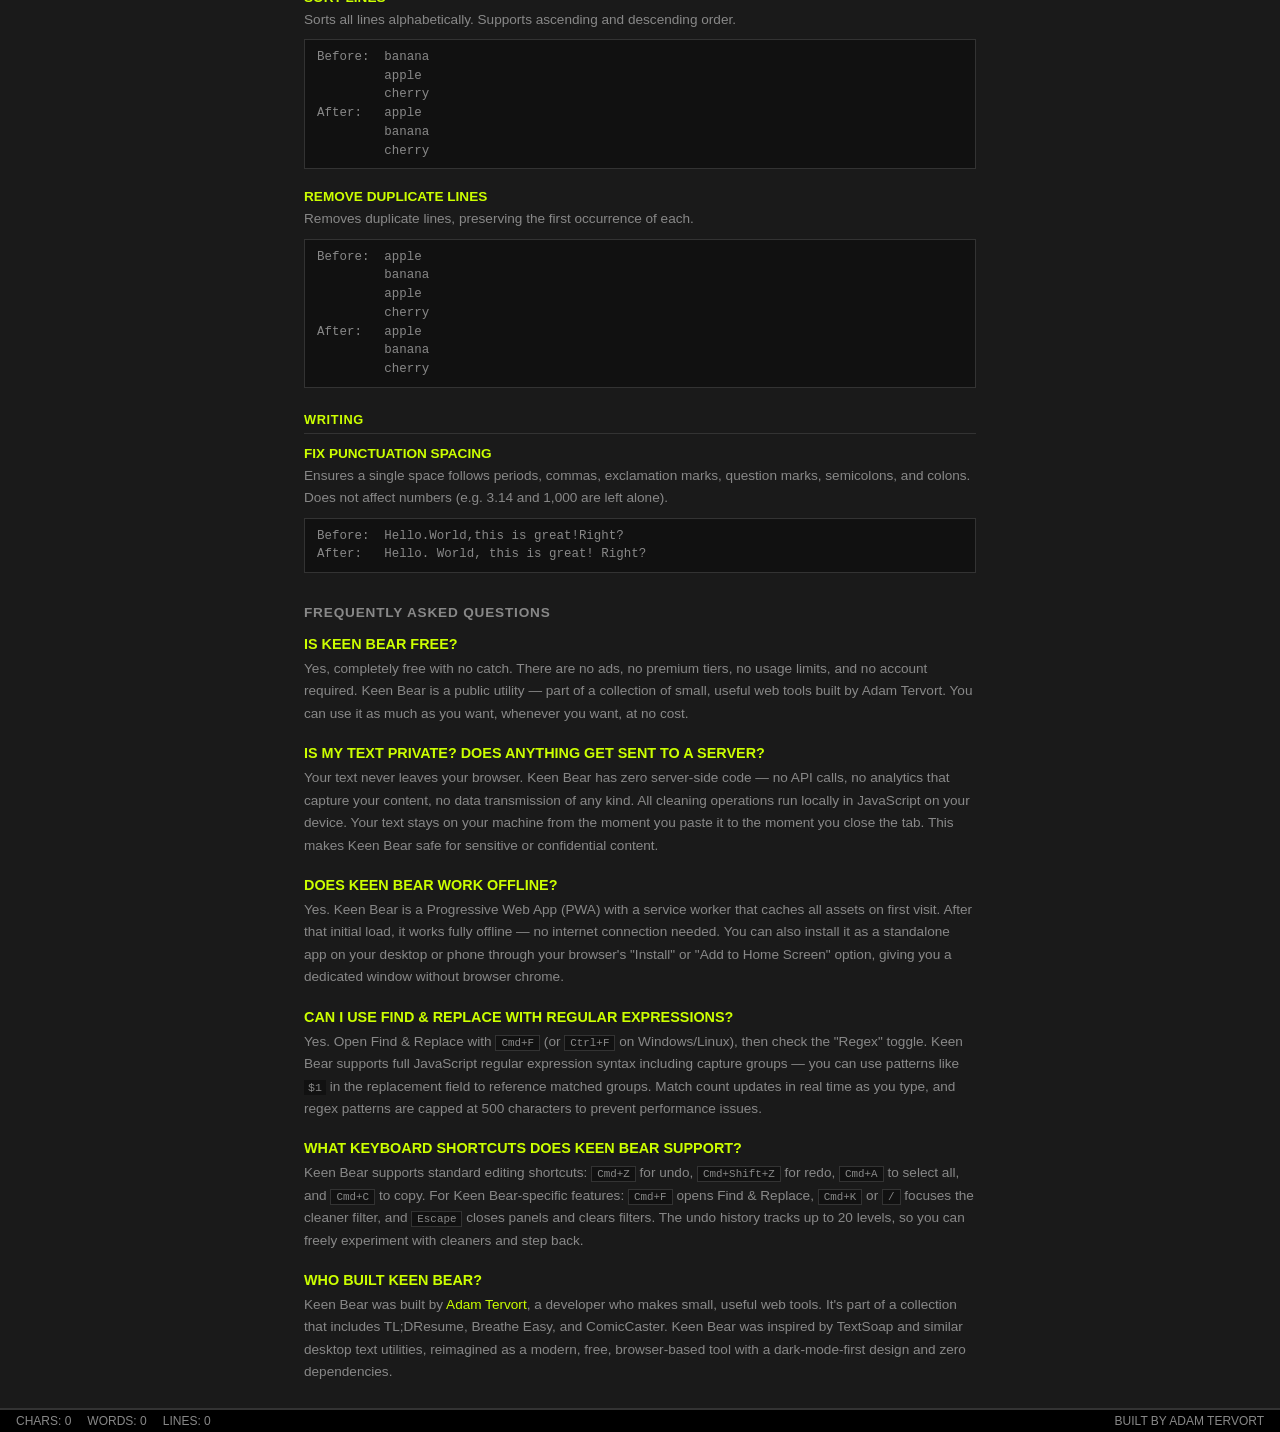
==== commit 6b73f13a: "feat: Salty Octopus pirate theme + reorder cleaners by usage priority New 'Salty Octopus' flavor: de" ====
--- a/index.html
+++ b/index.html
@@ -134,6 +134,7 @@
         <option value="artisanal">Artisanal</option>
         <option value="butler">Butler</option>
         <option value="y2k">Y2K</option>
+        <option value="pirate">Salty Octopus</option>
       </select>
       <button id="theme-toggle" class="btn btn-icon" title="Toggle light/dark mode" aria-label="Toggle theme">
         <span class="theme-icon-dark">☀️</span>
--- a/style.css
+++ b/style.css
@@ -30,7 +30,8 @@
   --scrollbar-thumb: #444444;
   --scrollbar-track: transparent;
   --font-mono: 'SF Mono', 'JetBrains Mono', 'Cascadia Code', 'Fira Code', ui-monospace, monospace;
-  --font-sans: 'Impact', 'Arial Black', -apple-system, BlinkMacSystemFont, sans-serif;
+  --font-sans: -apple-system, BlinkMacSystemFont, 'Segoe UI', Roboto, sans-serif;
+  --font-display: 'Impact', 'Arial Black', -apple-system, BlinkMacSystemFont, sans-serif;
   --radius: 0px; /* Brutalist = sharp corners */
   --radius-sm: 0px;
   --border-width: 2px;
@@ -213,10 +214,63 @@
   --scrollbar-thumb: #808080;
 }
 
+/* 5. Salty Octopus - Pirate, nautical, treasure */
+body.flavor-pirate {
+  --bg: #0a1628; /* Deep ocean navy */
+  --bg-surface: #122040;
+  --bg-surface-hover: #1a2d52;
+  --bg-input: #070f1e;
+  --fg: #e8dcc8; /* Aged parchment */
+  --fg-muted: #8a7e6a;
+  --fg-dim: #5c5347;
+  --accent: #e8a838; /* Treasure gold */
+  --accent-hover: #d49630;
+  --accent-flash: rgba(232, 168, 56, 0.25);
+  --border: #2a3a5a;
+  --border-focus: #e8a838;
+  --btn-bg: #1a2d52;
+  --btn-bg-hover: #243a62;
+  --btn-fg: #e8dcc8;
+  --btn-disabled: #3a4a6a;
+  --status-bg: #070f1e;
+  --scrollbar-thumb: #3a4a6a;
+  --scrollbar-track: transparent;
+  --font-mono: 'SF Mono', 'JetBrains Mono', 'Cascadia Code', 'Fira Code', ui-monospace, monospace;
+  --font-sans: -apple-system, BlinkMacSystemFont, 'Segoe UI', Roboto, sans-serif;
+  --font-display: 'Georgia', 'Times New Roman', serif;
+  --radius: 6px;
+  --radius-sm: 4px;
+  --border-width: 2px;
+  --transition: 200ms ease;
+  --shadow: 0 2px 12px rgba(0, 0, 0, 0.3);
+}
+
+body.flavor-pirate.light-mode {
+  --bg: #f5edd4; /* Sandy parchment */
+  --bg-surface: #faf6e8;
+  --bg-surface-hover: #efe8d0;
+  --bg-input: #faf6e8;
+  --fg: #2a1e0e;
+  --fg-muted: #6b5d4a;
+  --fg-dim: #9a8c78;
+  --accent: #b8660a; /* Darker gold for contrast */
+  --accent-hover: #9a5508;
+  --accent-flash: rgba(184, 102, 10, 0.15);
+  --border: #d4c9a8;
+  --border-focus: #b8660a;
+  --btn-bg: #efe8d0;
+  --btn-bg-hover: #e4dbc0;
+  --btn-fg: #2a1e0e;
+  --btn-disabled: #c8bfa5;
+  --status-bg: #efe8d0;
+  --scrollbar-thumb: #c4b898;
+}
+
 /* ── Base ── */
 
 html, body {
   height: 100%;
+  margin: 0;
 }
 
 body {
@@ -225,7 +279,8 @@
   color: var(--fg);
   display: flex;
   flex-direction: column;
-  overflow: hidden;
+  overflow-x: hidden;
+  overflow-y: auto;
   transition: background var(--transition), color var(--transition);
 }
 
@@ -274,7 +329,7 @@
 }
 
 /* Flavor-specific header overrides */
-body.flavor-hazmat .header-title { text-transform: uppercase; font-size: 1.4rem; font-style: italic; color: var(--accent); letter-spacing: 1px; }
+body.flavor-hazmat .header-title { font-family: var(--font-display); text-transform: uppercase; font-size: 1.4rem; font-style: italic; color: var(--accent); letter-spacing: 1px; }
 body.flavor-artisanal .header-title { font-weight: 300; font-size: 1.2rem; letter-spacing: 0.05em; text-transform: lowercase; }
 body.flavor-butler .header-title { font-style: italic; font-weight: normal; font-size: 1.3rem; }
 body.flavor-y2k .header-title { font-weight: bold; font-size: 1.1rem; }
@@ -282,6 +337,9 @@
 body.flavor-y2k .header { background: var(--accent); color: white; border-bottom: none; padding: 4px 8px; }
 body.flavor-y2k .header-tagline { color: #fff; font-family: var(--font-mono); font-size: 0.7rem; }
 body.flavor-y2k .header-mascot { display: none; } /* Too modern */
+
+body.flavor-pirate .header-title { font-family: var(--font-display); font-size: 1.3rem; font-style: italic; letter-spacing: 0.03em; }
+body.flavor-pirate .header-tagline { font-family: var(--font-display); font-style: italic; }
 
 .header-title {
   font-size: 1.1rem;
@@ -344,13 +402,16 @@
 }
 
 /* Flavor-specific button styles */
-body.flavor-hazmat .btn { text-transform: uppercase; font-weight: bold; }
+body.flavor-hazmat .btn { font-family: var(--font-display); text-transform: uppercase; font-weight: bold; }
 body.flavor-hazmat .btn:hover:not(:disabled) { background: var(--accent); color: var(--bg); border-color: var(--accent); }
 
 body.flavor-artisanal .btn { font-weight: 400; text-transform: lowercase; }
 body.flavor-artisanal .btn:hover:not(:disabled) { transform: translateY(-1px); box-shadow: 0 2px 5px rgba(0,0,0,0.05); }
 
 body.flavor-butler .btn { font-family: var(--font-sans); font-style: italic; }
+
+body.flavor-pirate .btn { font-family: var(--font-display); font-style: italic; }
+body.flavor-pirate .btn:hover:not(:disabled) { background: var(--accent); color: var(--bg); }
 
 body.flavor-y2k .btn { 
   border: 2px outset #fff;
@@ -410,8 +471,9 @@
 
 .main {
   display: flex;
-  flex: 1;
-  min-height: 0;
+  height: calc(100vh - 105px);
+  min-height: 400px;
+  flex-shrink: 0;
 }
 
 /* ── Editor panel ── */
@@ -479,6 +541,7 @@
   overflow: hidden;
   color: var(--fg);
   tab-size: 2;
+  max-width: 80ch;
 }
 body.flavor-y2k .invisibles-overlay { color: #000; }
 
@@ -557,6 +620,7 @@
   color: var(--fg-muted);
 }
 
+body.flavor-pirate .sidebar-title { font-family: var(--font-display); font-style: italic; color: var(--accent); }
 body.flavor-artisanal .sidebar-title { text-transform: lowercase; font-weight: normal; }
 body.flavor-butler .sidebar-title { font-style: italic; text-transform: none; font-weight: normal; font-size: 1rem; }
 body.flavor-y2k .sidebar-title { font-weight: bold; color: #000; text-transform: none; }
@@ -615,10 +679,12 @@
   user-select: none;
 }
 
-body.flavor-hazmat .cleaner-item { text-transform: uppercase; font-size: 0.8rem; letter-spacing: 0.05em; border-bottom: 1px solid var(--border); margin: 0; }
+body.flavor-hazmat .cleaner-item { font-family: var(--font-display); text-transform: uppercase; font-size: 0.8rem; letter-spacing: 0.05em; border-bottom: 1px solid var(--border); margin: 0; }
 body.flavor-artisanal .cleaner-item { text-transform: lowercase; font-weight: 300; }
 body.flavor-y2k .cleaner-item { color: #000; }
 body.flavor-y2k .cleaner-item:hover { background: var(--accent); color: #fff; }
+body.flavor-pirate .cleaner-item { font-family: var(--font-display); font-style: italic; }
+body.flavor-pirate .cleaner-item:hover { background: var(--accent); color: var(--bg); }
 
 .cleaner-item:hover {
   background: var(--bg-surface-hover);
@@ -647,7 +713,7 @@
   flex-shrink: 0;
 }
 
-body.flavor-hazmat .status-bar { font-family: var(--font-mono); text-transform: uppercase; }
+body.flavor-hazmat .status-bar { font-family: var(--font-display); text-transform: uppercase; }
 body.flavor-y2k .status-bar { color: #000; border-top: 1px solid #fff; border-bottom: 1px solid #808080; }
 
 .status-counts {
@@ -792,6 +858,7 @@
 body.flavor-artisanal .about-heading { text-transform: lowercase; font-weight: normal; }
 body.flavor-butler .about-heading { font-style: italic; text-transform: none; font-weight: normal; font-size: 1rem; }
 body.flavor-y2k .about-heading { font-weight: bold; color: #000; text-transform: none; }
+body.flavor-pirate .about-heading { font-family: var(--font-display); font-style: italic; text-transform: none; font-weight: normal; font-size: 1.1rem; color: var(--accent); }
 
 .about-content > p {
   font-size: 0.85rem;
@@ -823,6 +890,7 @@
 body.flavor-artisanal .ref-category { text-transform: lowercase; font-weight: 400; }
 body.flavor-butler .ref-category { font-style: italic; text-transform: none; font-weight: normal; }
 body.flavor-y2k .ref-category { color: navy; }
+body.flavor-pirate .ref-category { font-family: var(--font-display); font-style: italic; text-transform: none; color: var(--accent); }
 
 .ref-item {
   margin-bottom: 20px;
@@ -835,10 +903,11 @@
   margin-bottom: 4px;
 }
 
-body.flavor-hazmat .ref-item h4 { text-transform: uppercase; color: var(--accent); }
+body.flavor-hazmat .ref-item h4 { font-family: var(--font-display); text-transform: uppercase; color: var(--accent); }
 body.flavor-artisanal .ref-item h4 { font-weight: 400; }
 body.flavor-butler .ref-item h4 { font-style: italic; font-weight: normal; }
 body.flavor-y2k .ref-item h4 { color: #000; }
+body.flavor-pirate .ref-item h4 { font-family: var(--font-display); font-style: italic; color: var(--accent); }
 
 .ref-item p {
   font-size: 0.85rem;
@@ -884,10 +953,11 @@
   margin-bottom: 6px;
 }
 
-body.flavor-hazmat .faq-item h3 { text-transform: uppercase; color: var(--accent); }
+body.flavor-hazmat .faq-item h3 { font-family: var(--font-display); text-transform: uppercase; color: var(--accent); }
 body.flavor-artisanal .faq-item h3 { font-weight: 400; }
 body.flavor-butler .faq-item h3 { font-style: italic; font-weight: normal; }
 body.flavor-y2k .faq-item h3 { color: #000; }
+body.flavor-pirate .faq-item h3 { font-family: var(--font-display); font-style: italic; color: var(--accent); }
 
 .faq-item p {
   font-size: 0.85rem;
@@ -978,6 +1048,7 @@
   }
   
   body.flavor-hazmat .sidebar, body.flavor-y2k .sidebar { border-radius: 0; }
+  body.flavor-pirate .sidebar { border-radius: 12px 12px 0 0; }
 
   .sidebar.open {
     transform: translateY(0);
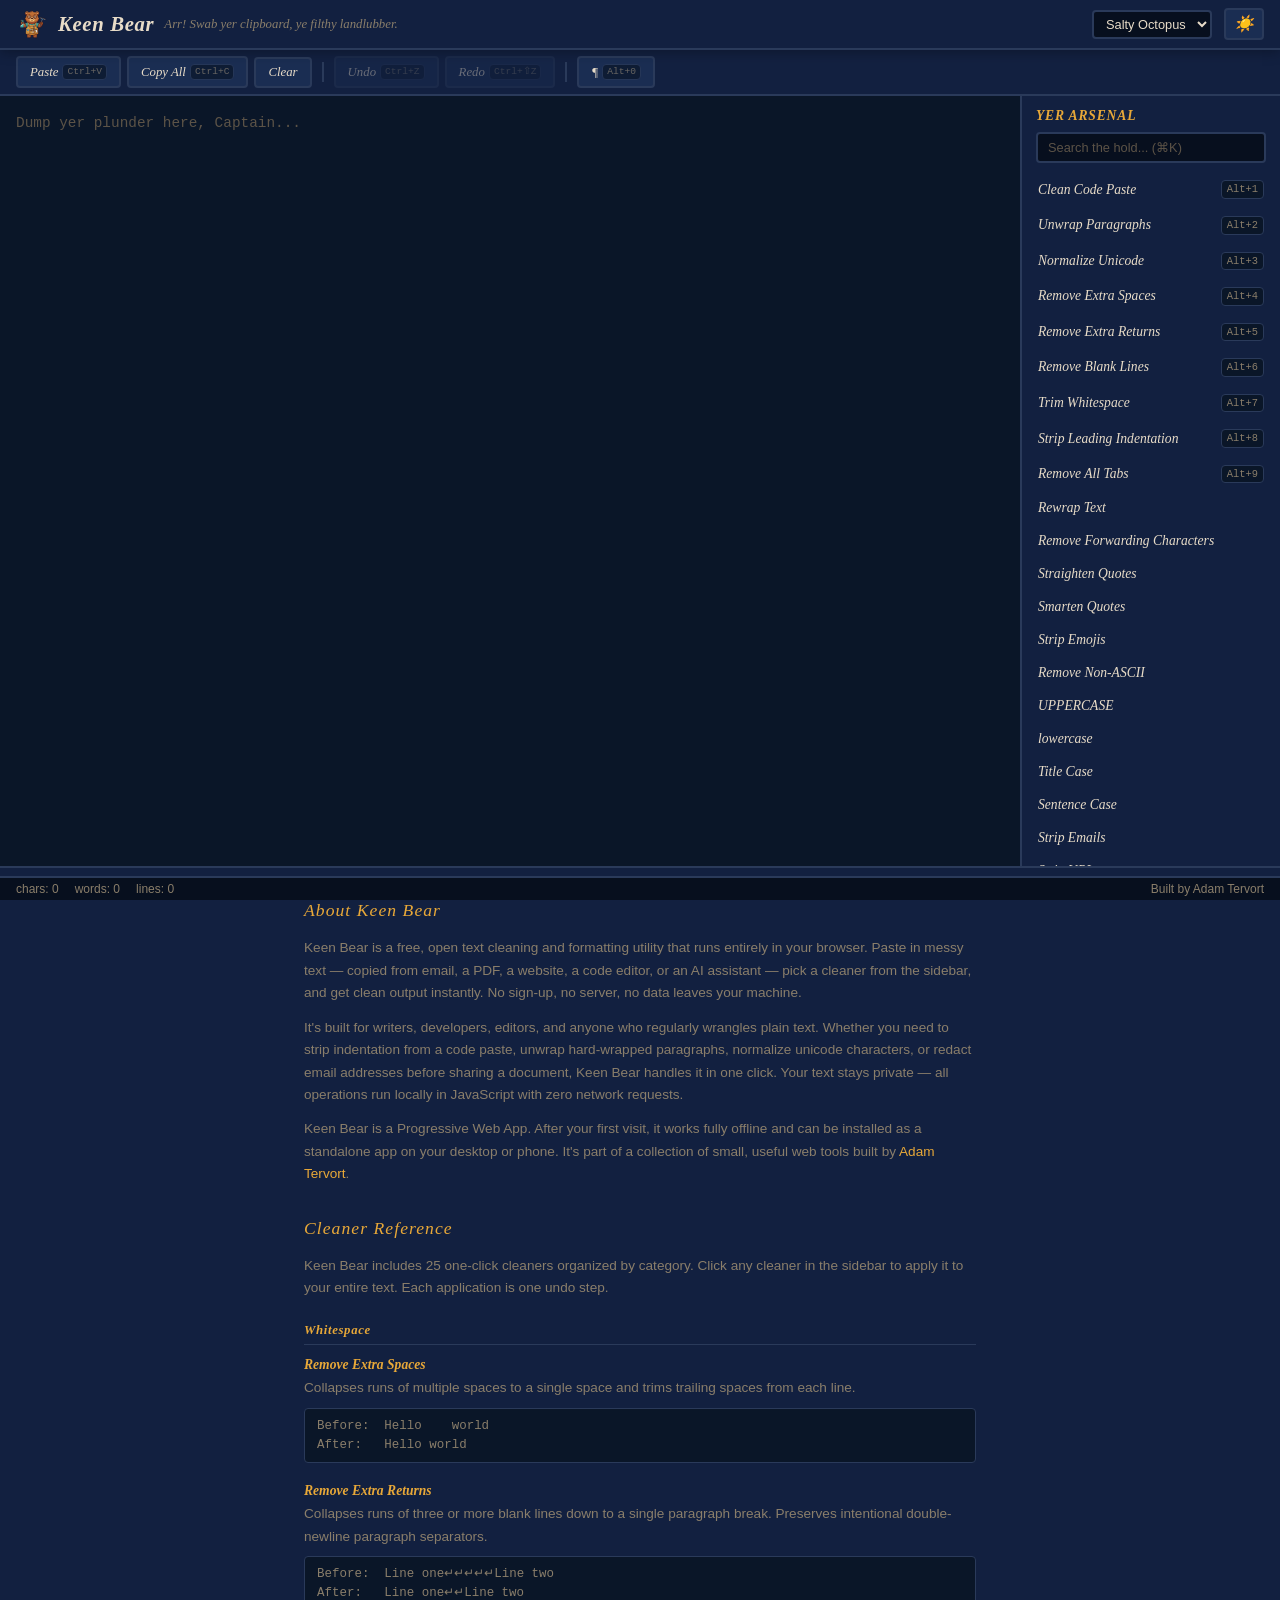
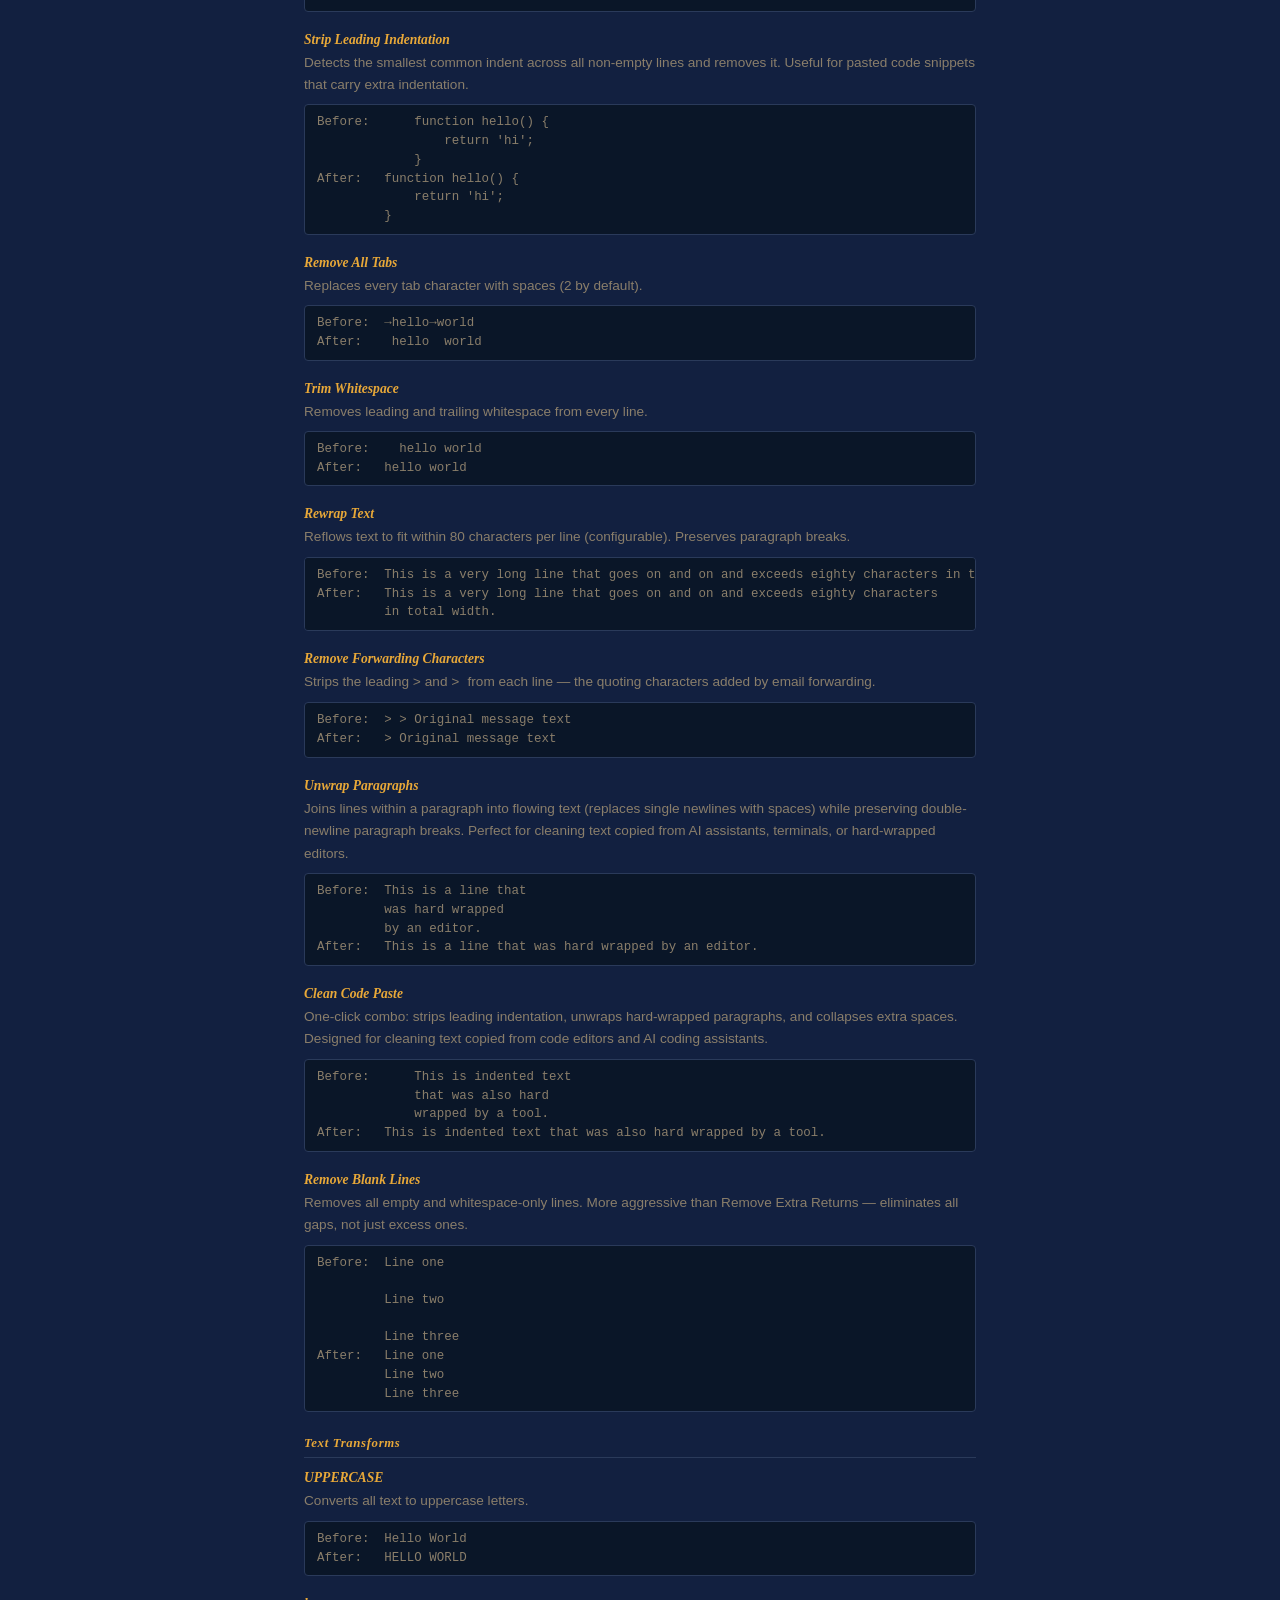
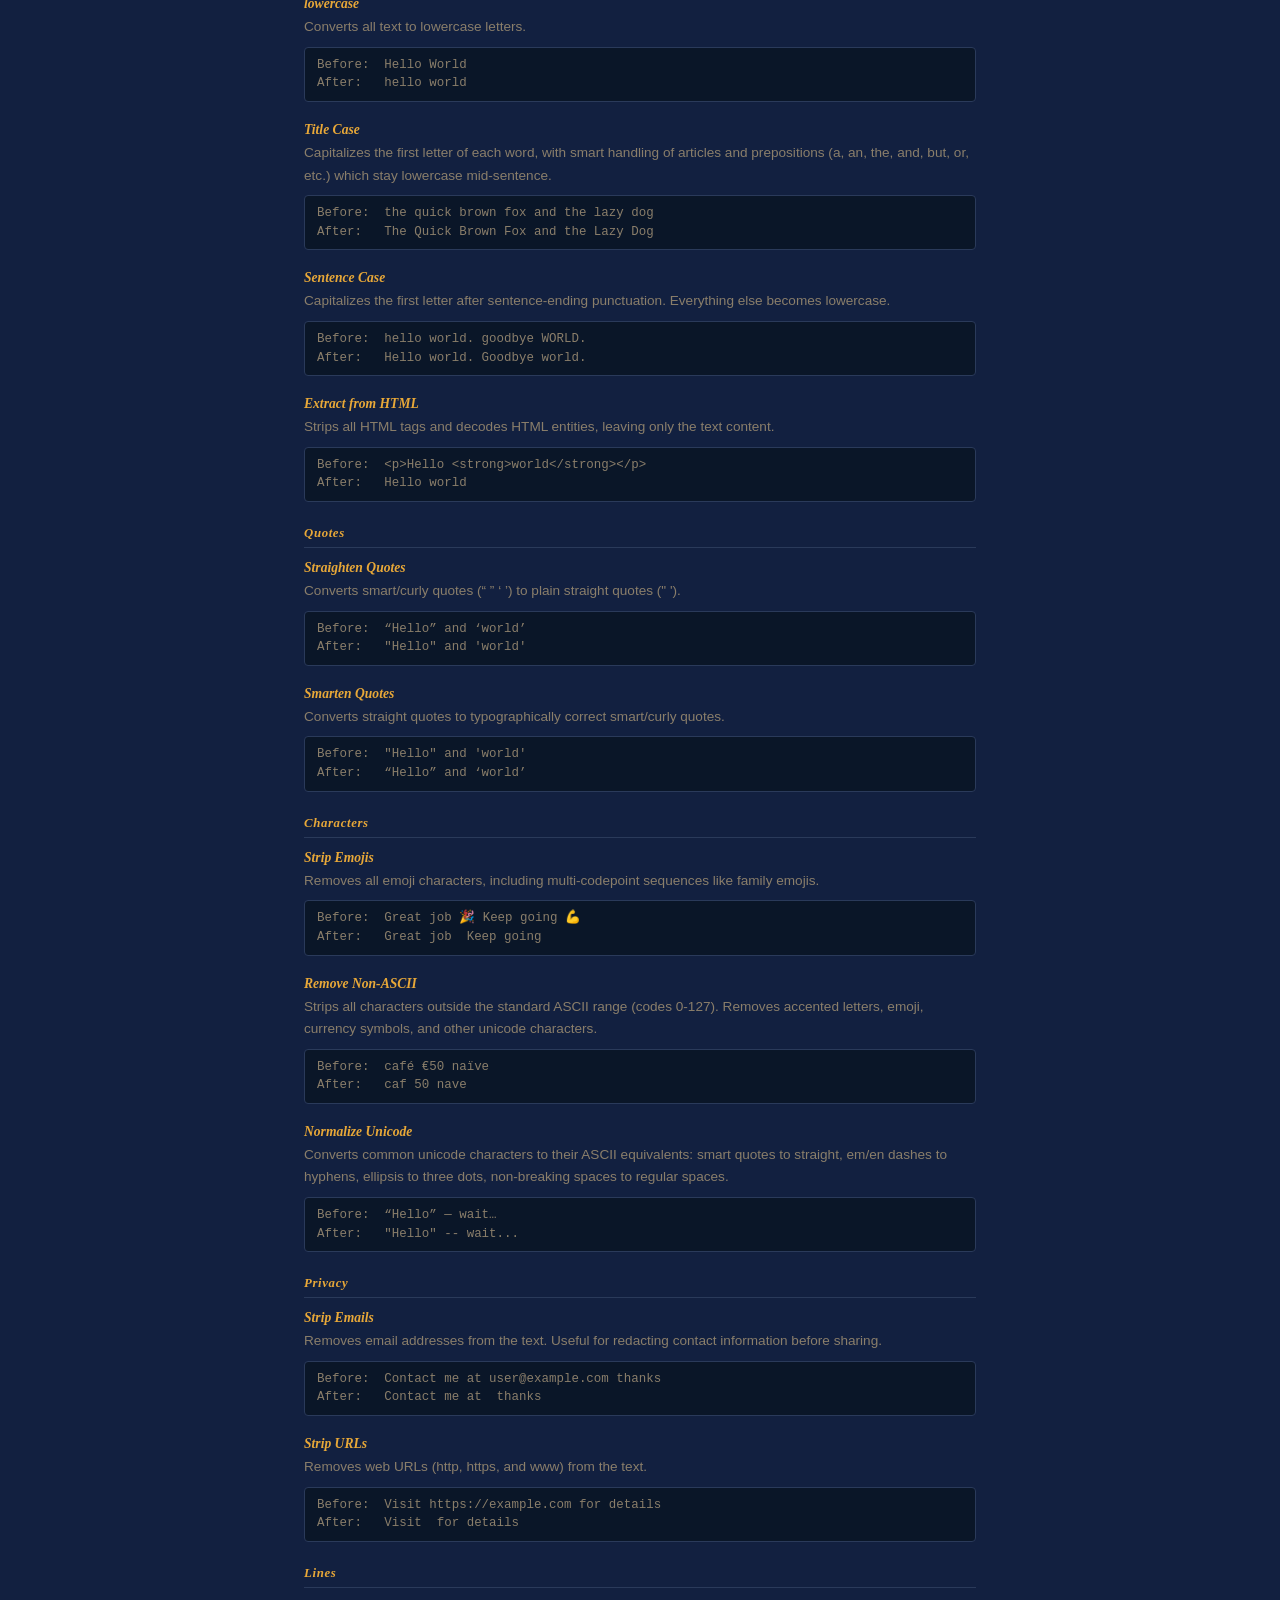
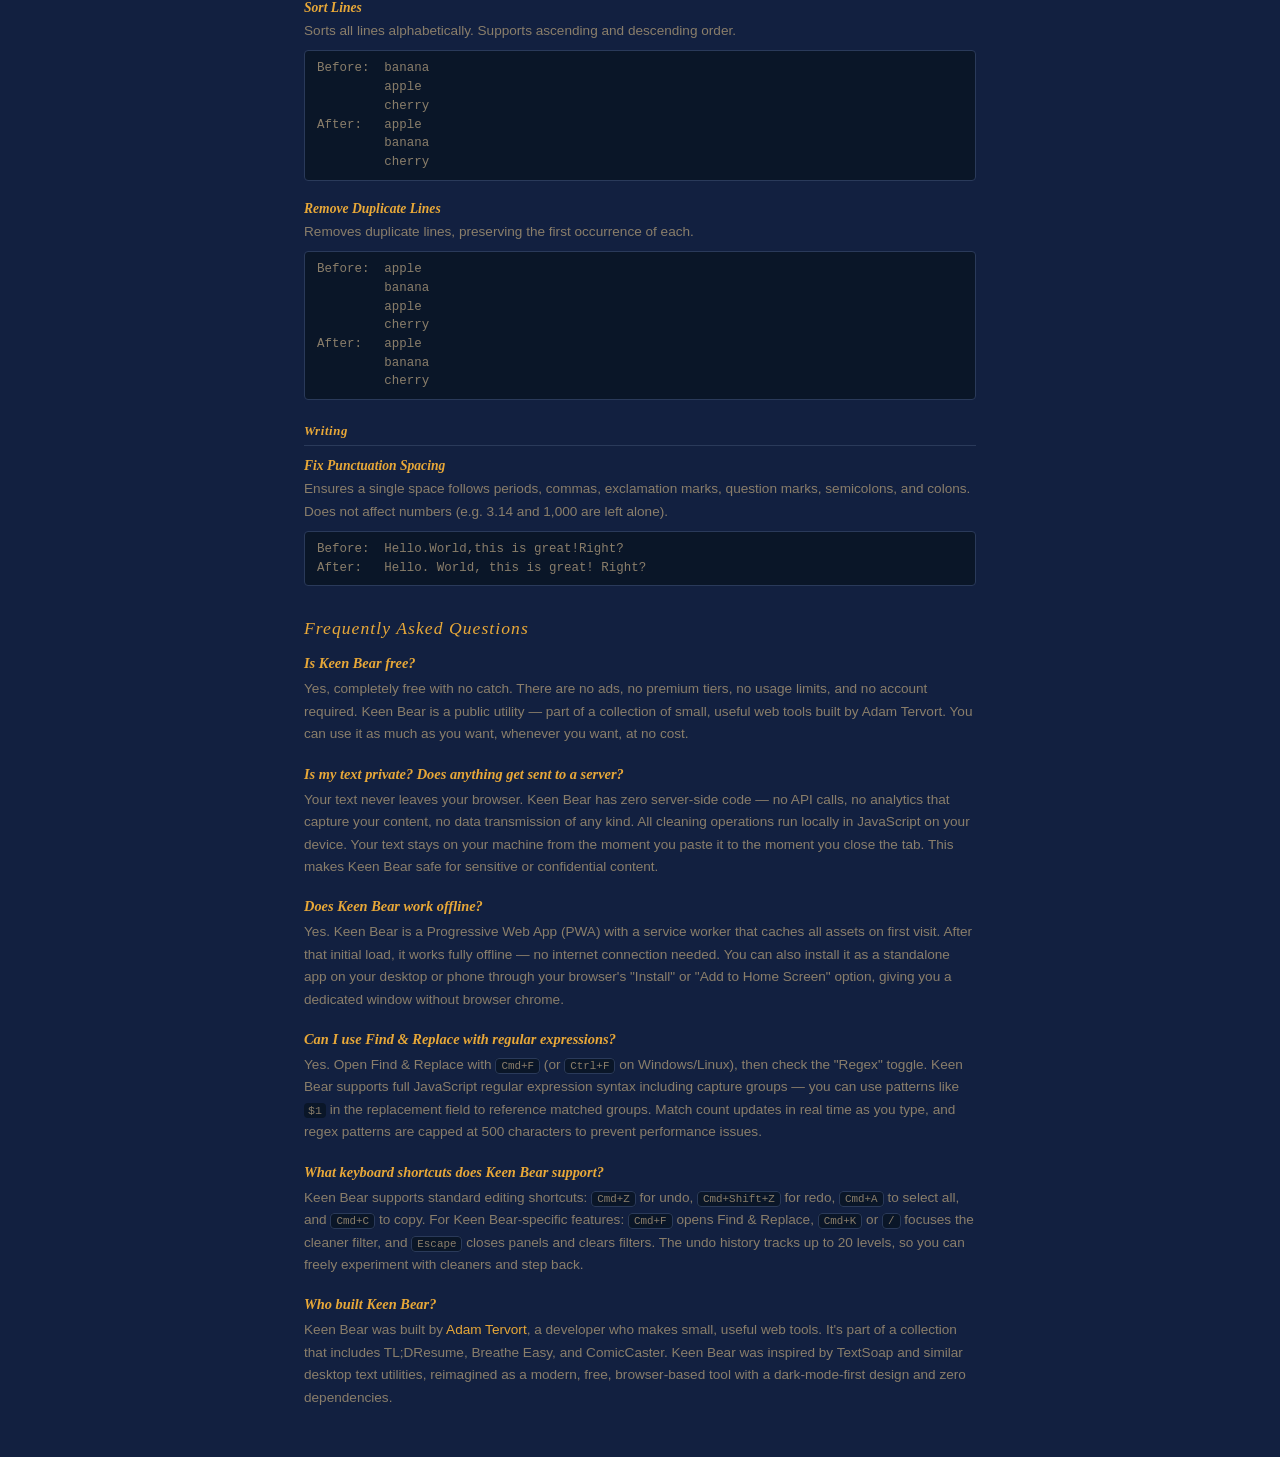
==== commit 29df3709: "feat: keyboard shortcuts, pinned status bar, Salty Octopus as default - Alt/Option+1-9 keyboard shor" ====
--- a/index.html
+++ b/index.html
@@ -144,14 +144,14 @@
   </header>
 
   <div class="toolbar">
-    <button id="btn-paste" class="btn" title="Paste from clipboard">Paste</button>
-    <button id="btn-copy" class="btn" title="Copy all text">Copy All</button>
+    <button id="btn-paste" class="btn" title="Paste from clipboard">Paste <kbd class="btn-shortcut" data-mac="⌘V" data-other="Ctrl+V"></kbd></button>
+    <button id="btn-copy" class="btn" title="Copy all text">Copy All <kbd class="btn-shortcut" data-mac="⌘C" data-other="Ctrl+C"></kbd></button>
     <button id="btn-clear" class="btn" title="Clear text">Clear</button>
     <div class="toolbar-separator"></div>
-    <button id="btn-undo" class="btn" title="Undo (⌘Z)" disabled>Undo</button>
-    <button id="btn-redo" class="btn" title="Redo (⌘⇧Z)" disabled>Redo</button>
+    <button id="btn-undo" class="btn" title="Undo" disabled>Undo <kbd class="btn-shortcut" data-mac="⌘Z" data-other="Ctrl+Z"></kbd></button>
+    <button id="btn-redo" class="btn" title="Redo" disabled>Redo <kbd class="btn-shortcut" data-mac="⌘⇧Z" data-other="Ctrl+⇧Z"></kbd></button>
     <div class="toolbar-separator"></div>
-    <button id="btn-invisibles" class="btn" title="Show invisible characters">¶</button>
+    <button id="btn-invisibles" class="btn" title="Show invisible characters">¶ <kbd class="btn-shortcut" data-mac="⌥0" data-other="Alt+0"></kbd></button>
   </div>
 
   <div id="find-replace-panel" class="find-replace-panel" hidden>
--- a/style.css
+++ b/style.css
@@ -393,6 +393,9 @@
   font-weight: 500;
   padding: 6px 12px;
   border: var(--border-width) solid var(--border);
+  display: inline-flex;
+  align-items: center;
+  gap: 4px;
   border-radius: var(--radius-sm);
   background: var(--btn-bg);
   color: var(--btn-fg);
@@ -401,6 +404,20 @@
   white-space: nowrap;
 }
 
+.btn-shortcut {
+  font-family: var(--font-mono);
+  font-size: 0.6rem;
+  font-style: normal;
+  font-weight: normal;
+  padding: 0 4px;
+  border: 1px solid var(--border);
+  border-radius: var(--radius-sm);
+  background: var(--bg);
+  color: var(--fg-muted);
+  opacity: 0.7;
+  line-height: 1.5;
+}
+
 /* Flavor-specific button styles */
 body.flavor-hazmat .btn { font-family: var(--font-display); text-transform: uppercase; font-weight: bold; }
 body.flavor-hazmat .btn:hover:not(:disabled) { background: var(--accent); color: var(--bg); border-color: var(--accent); }
@@ -471,7 +488,7 @@
 
 .main {
   display: flex;
-  height: calc(100vh - 105px);
+  height: calc(100vh - 130px);
   min-height: 400px;
   flex-shrink: 0;
 }
@@ -677,6 +694,23 @@
   cursor: pointer;
   transition: background var(--transition);
   user-select: none;
+  display: flex;
+  align-items: center;
+  justify-content: space-between;
+  gap: 8px;
+}
+
+.cleaner-shortcut {
+  font-family: var(--font-mono);
+  font-size: 0.65rem;
+  font-style: normal;
+  padding: 1px 5px;
+  border: 1px solid var(--border);
+  border-radius: var(--radius-sm);
+  background: var(--bg);
+  color: var(--fg-muted);
+  flex-shrink: 0;
+  line-height: 1.4;
 }
 
 body.flavor-hazmat .cleaner-item { font-family: var(--font-display); text-transform: uppercase; font-size: 0.8rem; letter-spacing: 0.05em; border-bottom: 1px solid var(--border); margin: 0; }
@@ -711,6 +745,11 @@
   background: var(--status-bg);
   border-top: var(--border-width) solid var(--border);
   flex-shrink: 0;
+  position: fixed;
+  bottom: 0;
+  left: 0;
+  right: 0;
+  z-index: 100;
 }
 
 body.flavor-hazmat .status-bar { font-family: var(--font-display); text-transform: uppercase; }
@@ -838,7 +877,7 @@
 .about-content {
   max-width: 720px;
   margin: 0 auto;
-  padding: 32px 24px 24px;
+  padding: 32px 24px 48px;
 }
 
 .about-heading {
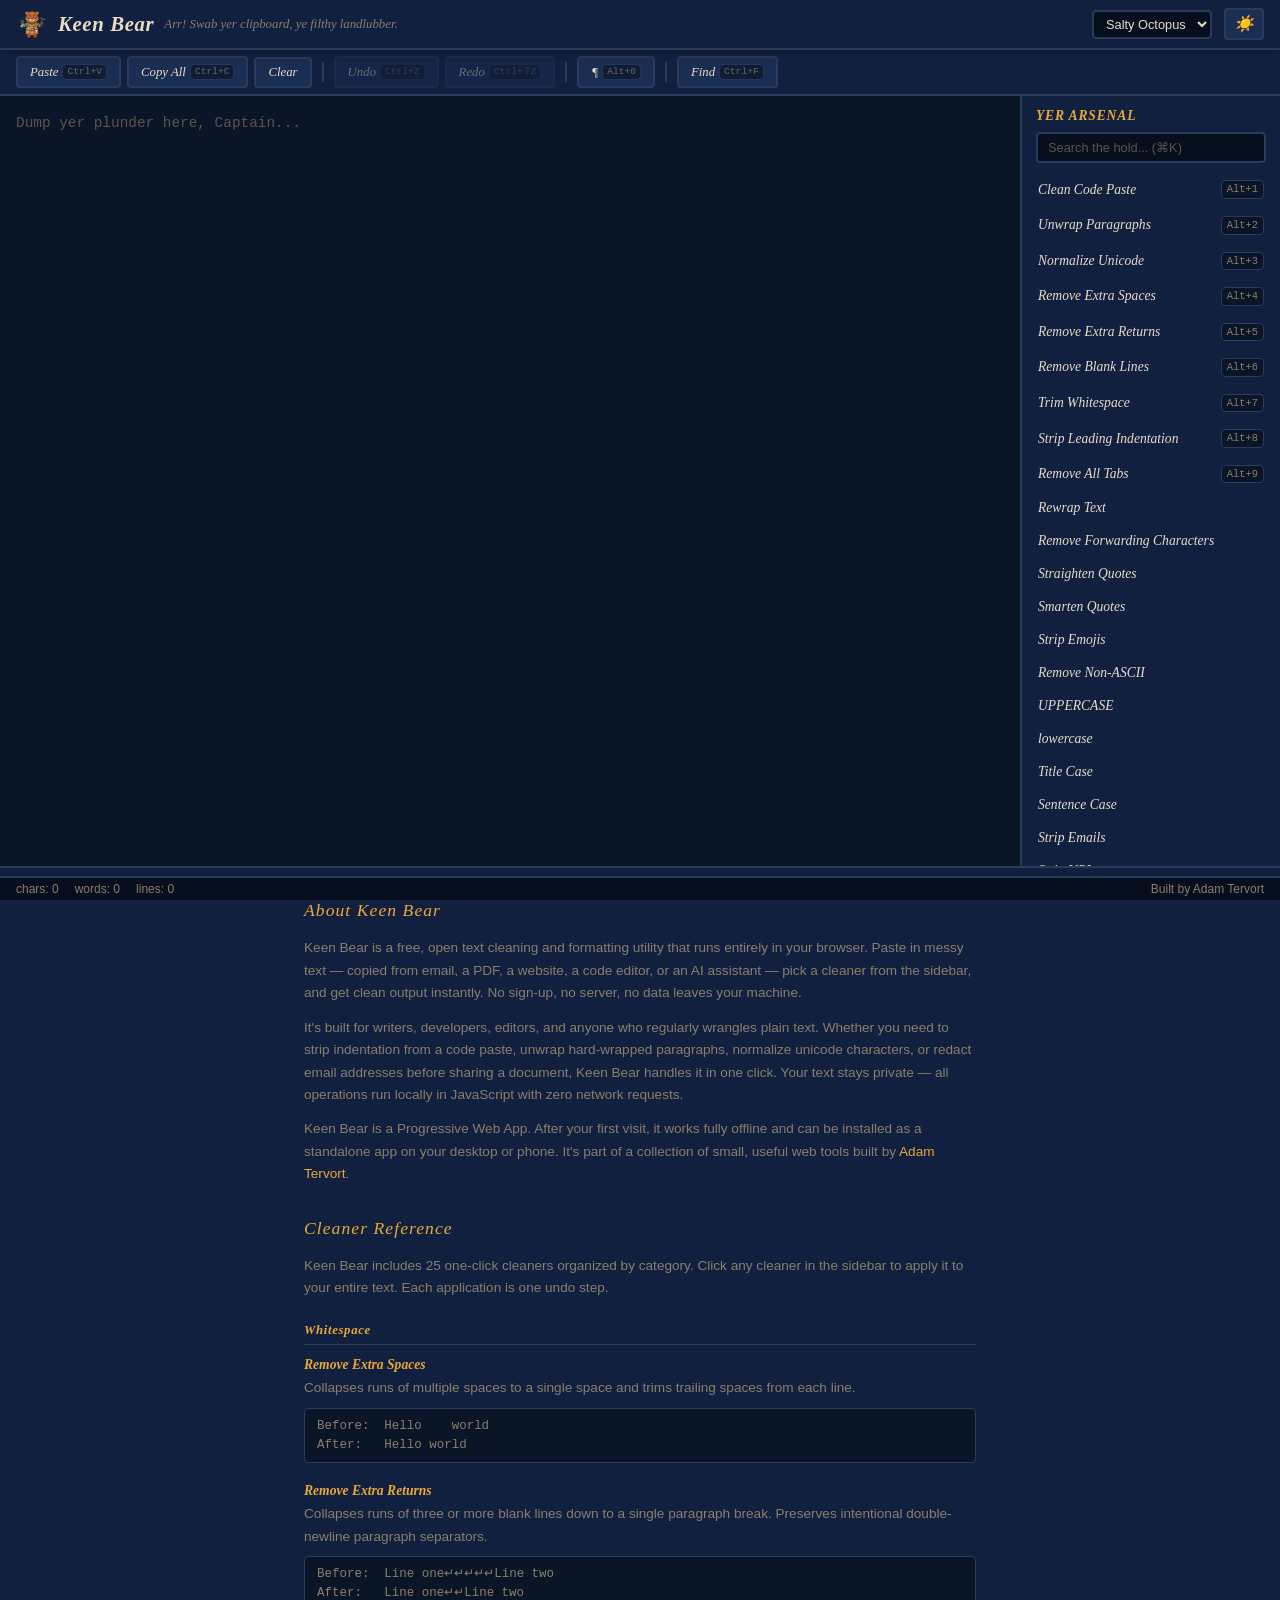
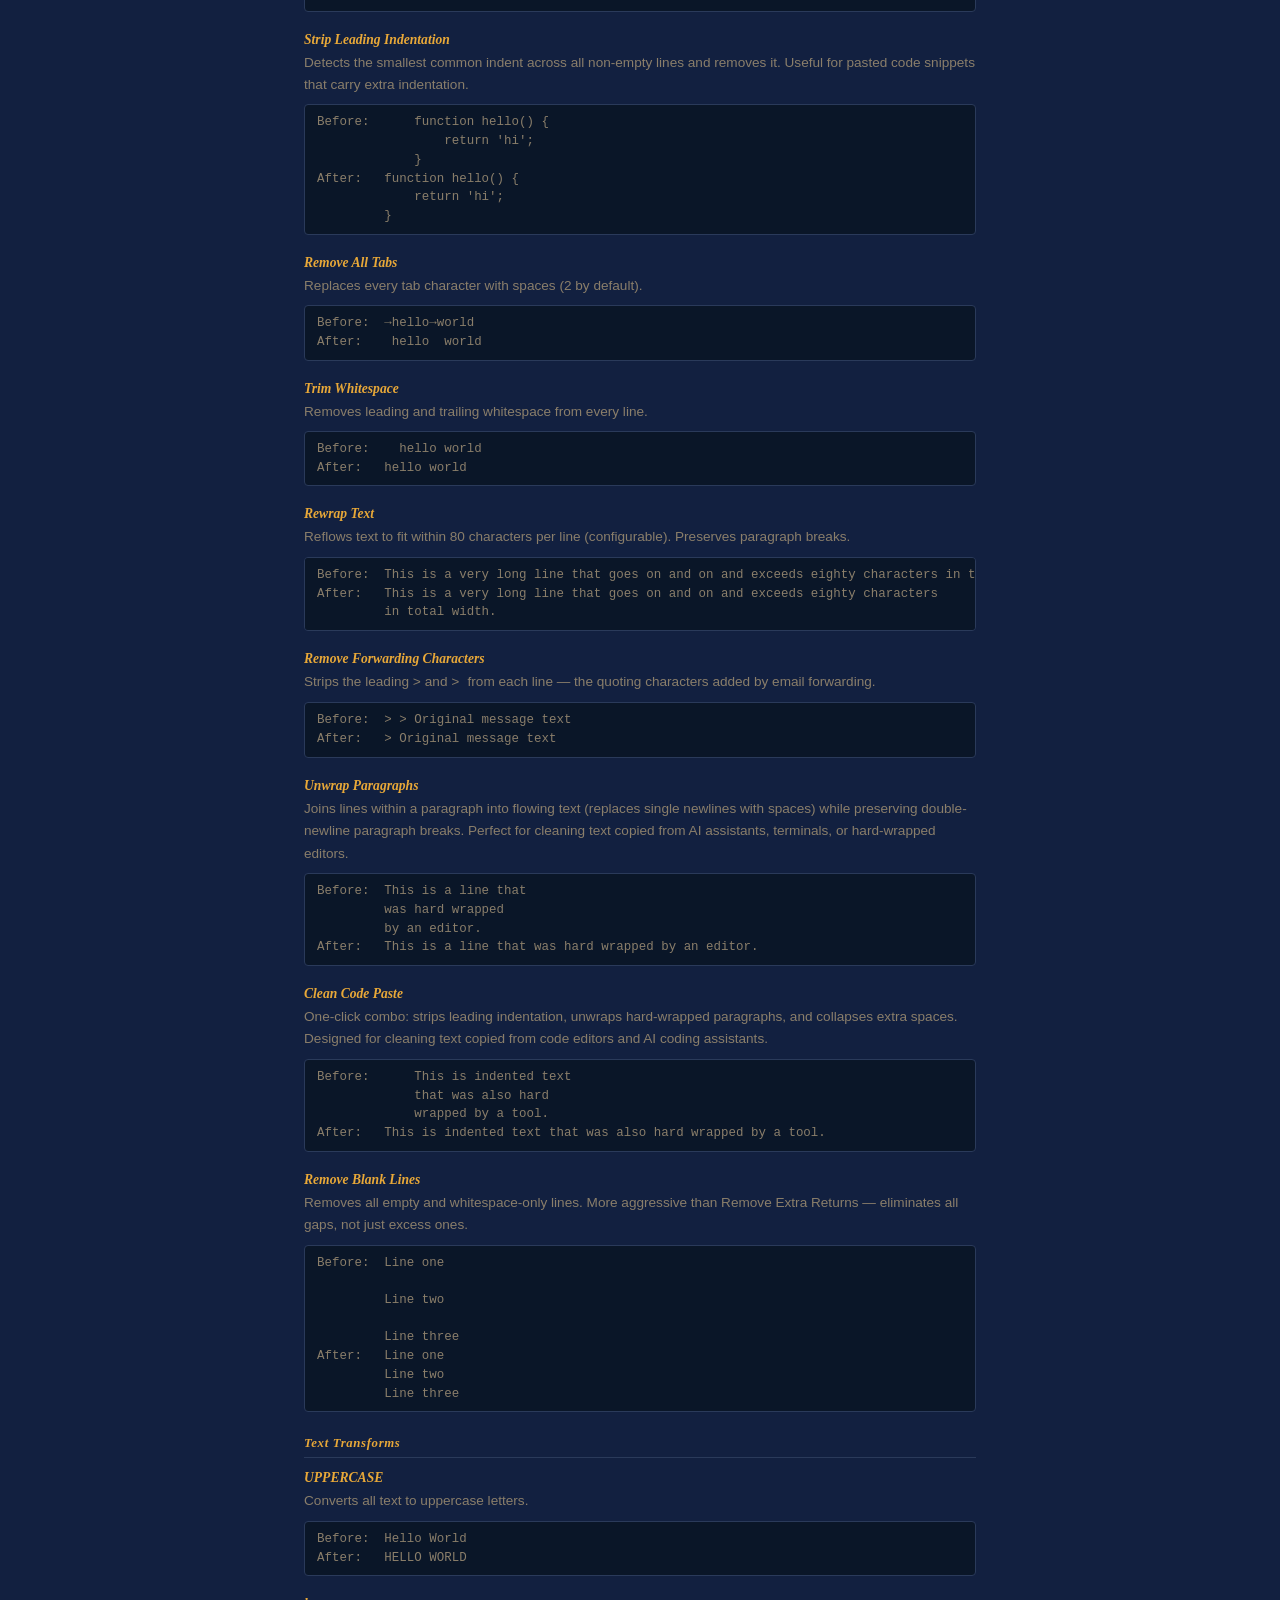
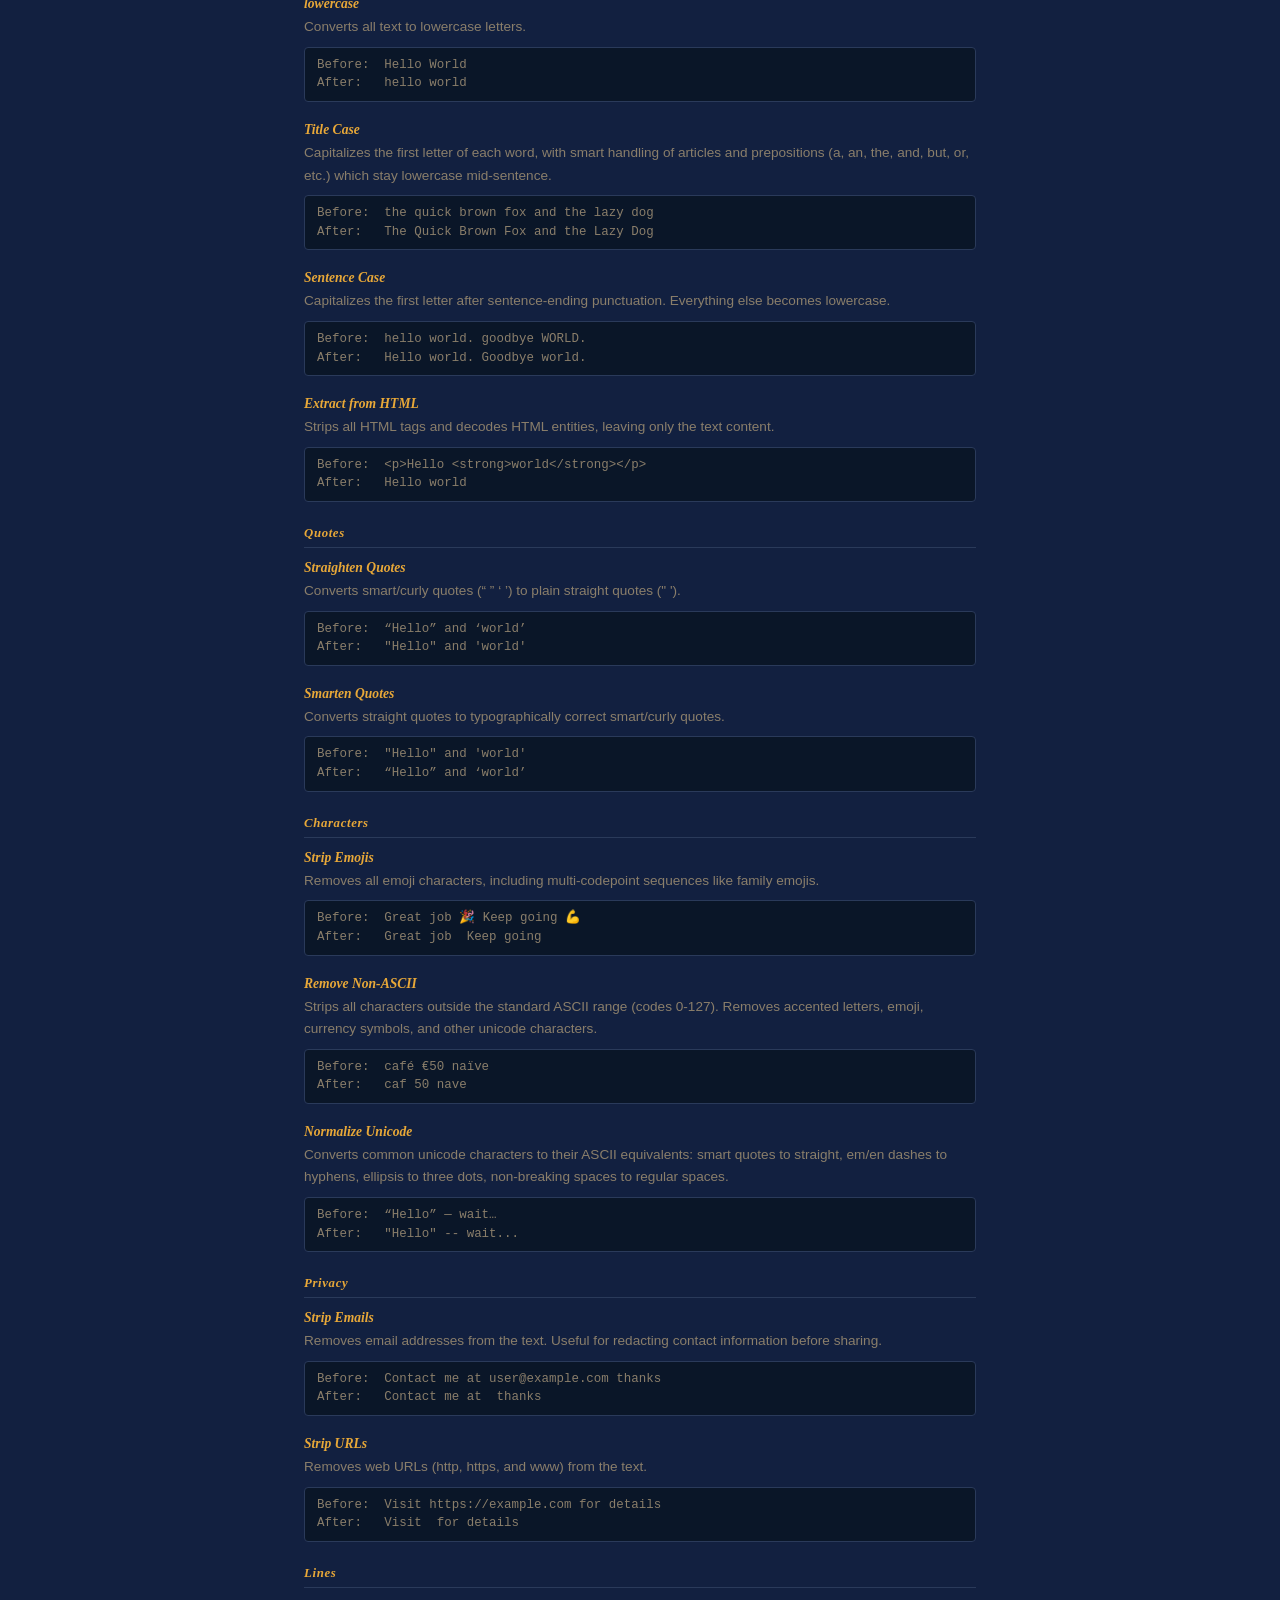
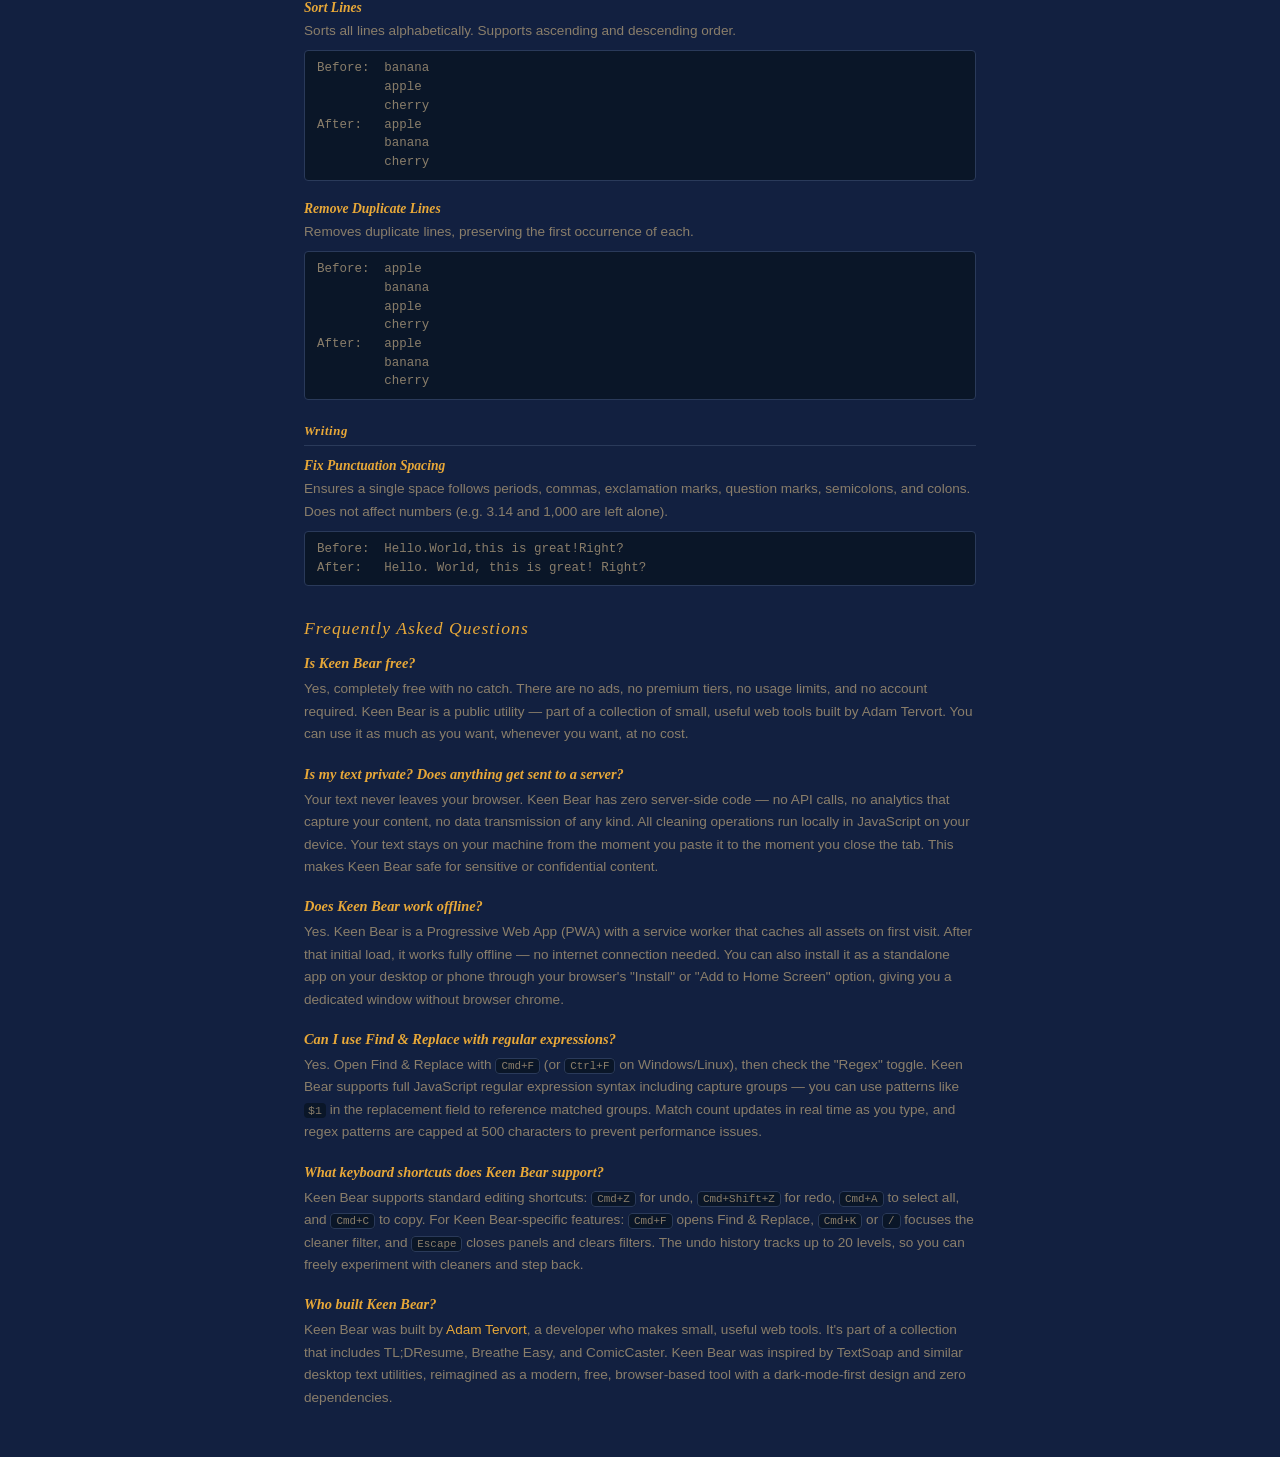
==== commit 7d74601d: "feat: add Find button to toolbar for Find & Replace panel The regex Find & Replace feature was only " ====
--- a/index.html
+++ b/index.html
@@ -152,6 +152,8 @@
     <button id="btn-redo" class="btn" title="Redo" disabled>Redo <kbd class="btn-shortcut" data-mac="⌘⇧Z" data-other="Ctrl+⇧Z"></kbd></button>
     <div class="toolbar-separator"></div>
     <button id="btn-invisibles" class="btn" title="Show invisible characters">¶ <kbd class="btn-shortcut" data-mac="⌥0" data-other="Alt+0"></kbd></button>
+    <div class="toolbar-separator"></div>
+    <button id="btn-find" class="btn" title="Find & Replace">Find <kbd class="btn-shortcut" data-mac="⌘F" data-other="Ctrl+F"></kbd></button>
   </div>
 
   <div id="find-replace-panel" class="find-replace-panel" hidden>
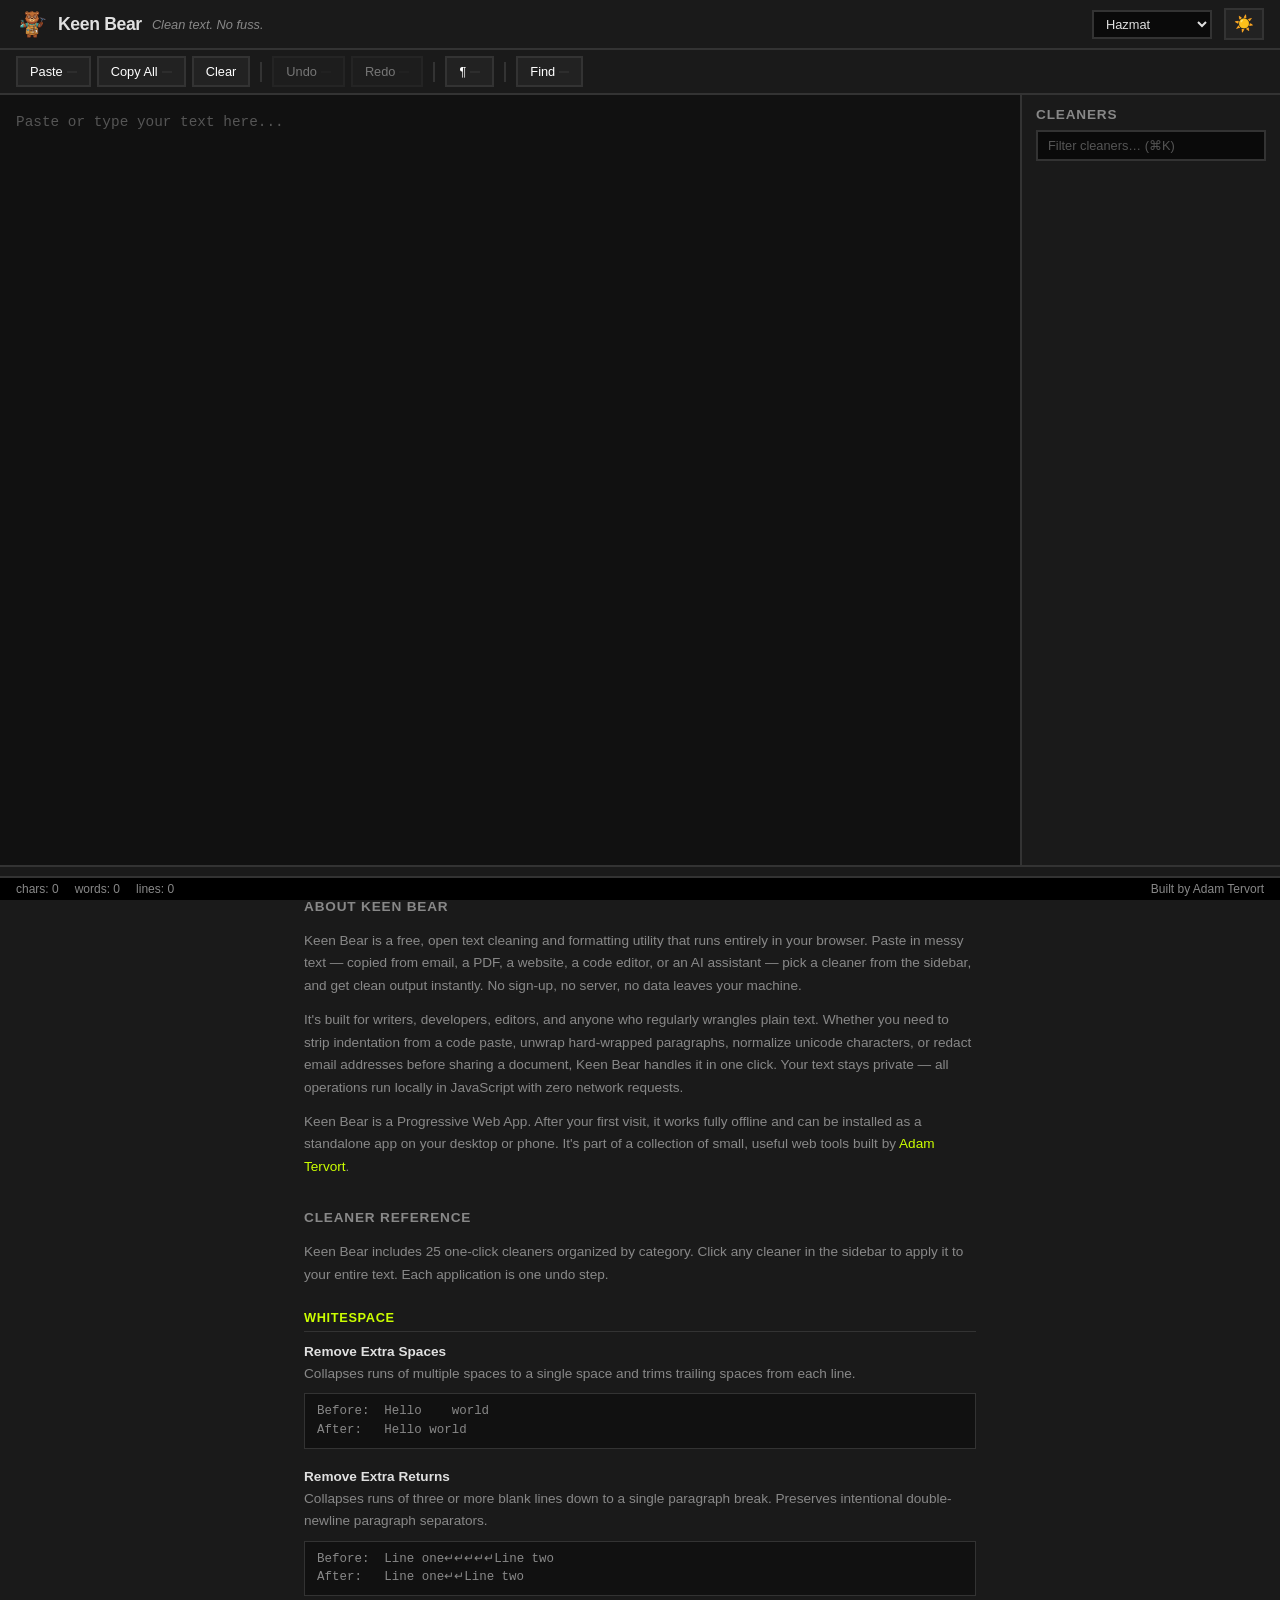
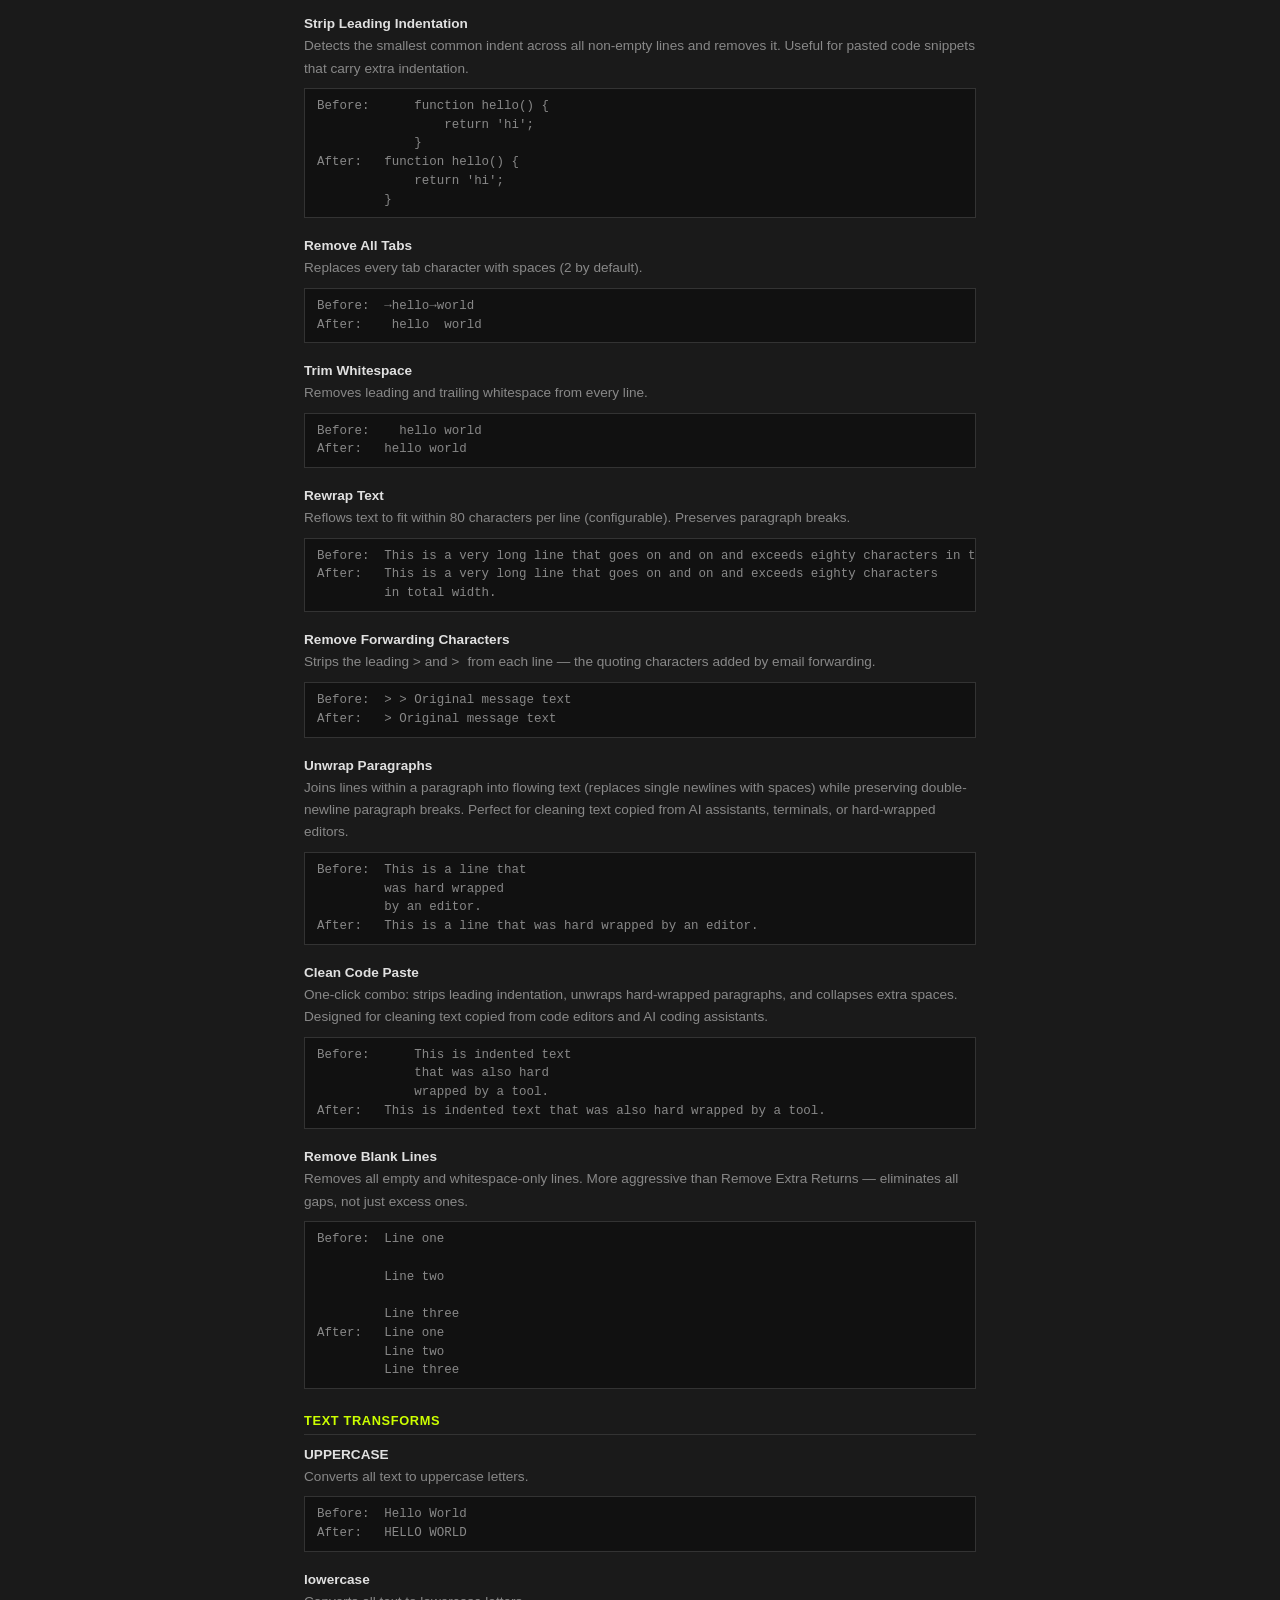
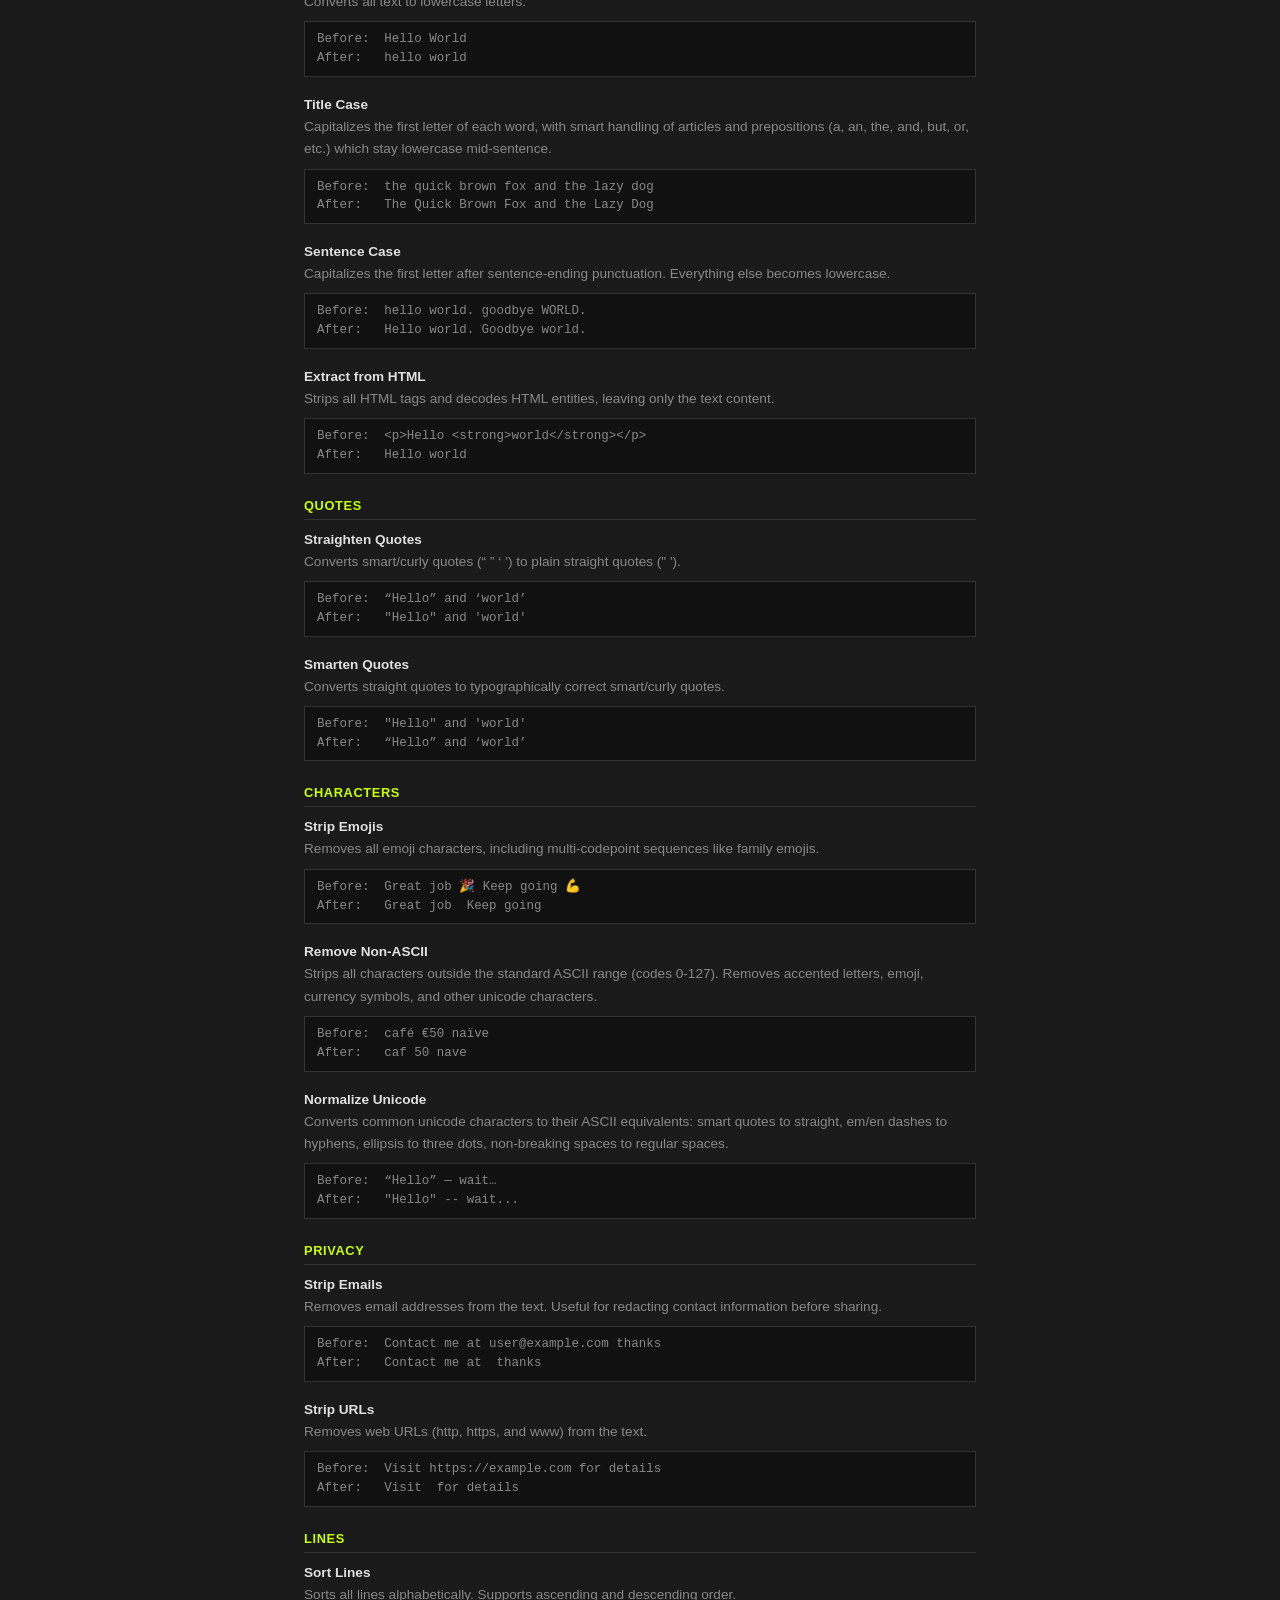
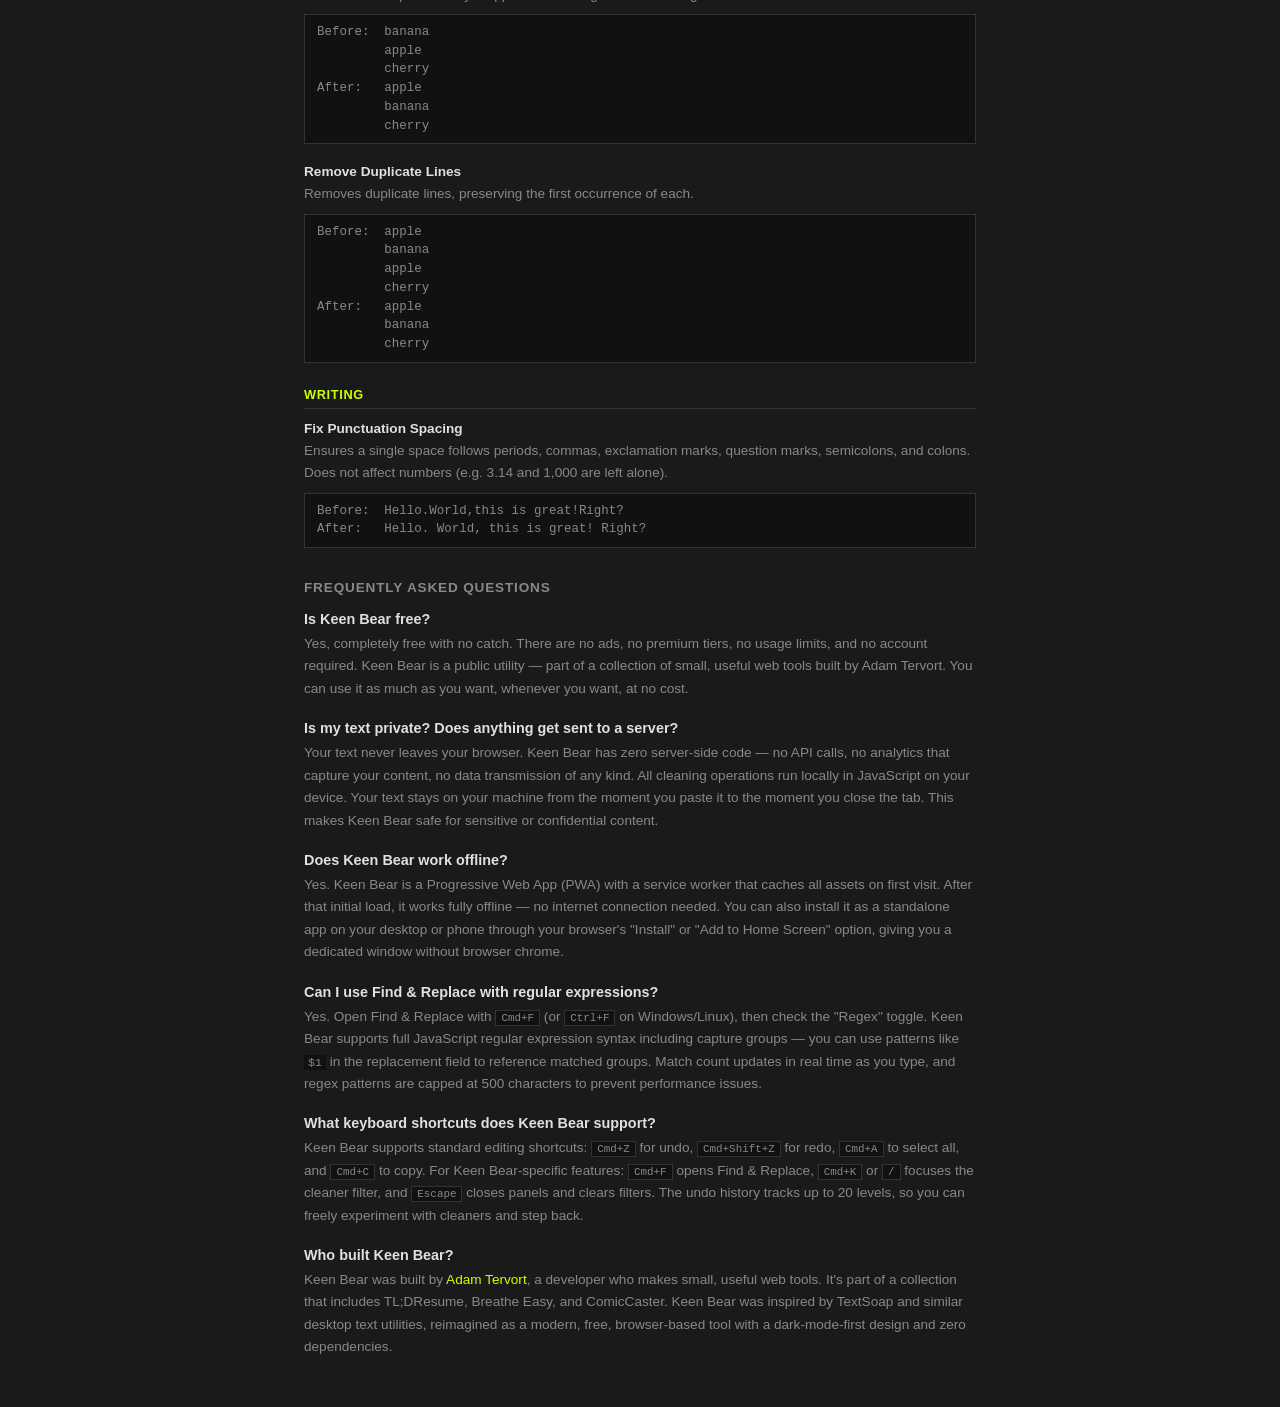
==== commit 89b01fa6: "refactor: split ui modules and smooth large-input interactions Break the UI into focused modules and" ====
--- a/index.html
+++ b/index.html
@@ -156,6 +156,11 @@
     <button id="btn-find" class="btn" title="Find & Replace">Find <kbd class="btn-shortcut" data-mac="⌘F" data-other="Ctrl+F"></kbd></button>
   </div>
 
+  <div id="update-banner" class="update-banner" role="status" aria-live="polite" hidden>
+    <span class="update-banner-text">New version available.</span>
+    <button id="btn-refresh-app" class="btn btn-sm">Refresh</button>
+  </div>
+
   <div id="find-replace-panel" class="find-replace-panel" hidden>
     <div class="find-replace-row">
       <label class="find-replace-label">Find:</label>
@@ -464,6 +469,7 @@
       <span id="status-chars">chars: 0</span>
       <span id="status-words">words: 0</span>
       <span id="status-lines">lines: 0</span>
+      <span id="status-note" class="status-note" hidden></span>
     </div>
     <div class="status-credit">
       Built by <a href="https://adamtervort.com" target="_blank" rel="noopener">Adam Tervort</a>
--- a/style.css
+++ b/style.css
@@ -484,6 +484,31 @@
   margin: 0 4px;
 }
 
+.update-banner {
+  position: fixed;
+  right: 16px;
+  bottom: 44px;
+  z-index: 120;
+  display: flex;
+  align-items: center;
+  gap: 12px;
+  max-width: min(420px, calc(100vw - 32px));
+  padding: 10px 12px;
+  border: var(--border-width) solid var(--border);
+  border-radius: var(--radius);
+  background: var(--bg-surface);
+  box-shadow: var(--shadow);
+}
+
+.update-banner[hidden] {
+  display: none;
+}
+
+.update-banner-text {
+  font-size: 0.875rem;
+  color: var(--fg);
+}
+
 /* ── Main layout ── */
 
 .main {
@@ -549,6 +574,8 @@
   position: absolute;
   inset: 0;
   pointer-events: none;
+  contain: strict;
+  will-change: scroll-position;
   font-family: var(--font-mono);
   font-size: 0.9rem;
   line-height: 1.6;
@@ -758,6 +785,11 @@
 .status-counts {
   display: flex;
   gap: 16px;
+  flex-wrap: wrap;
+}
+
+.status-note {
+  color: var(--accent);
 }
 
 .status-credit a {
@@ -1107,6 +1139,13 @@
     flex-wrap: wrap;
   }
 
+  .update-banner {
+    right: 10px;
+    left: 10px;
+    bottom: 52px;
+    max-width: none;
+  }
+
   .btn {
     padding: 8px 12px;
     min-height: 44px;
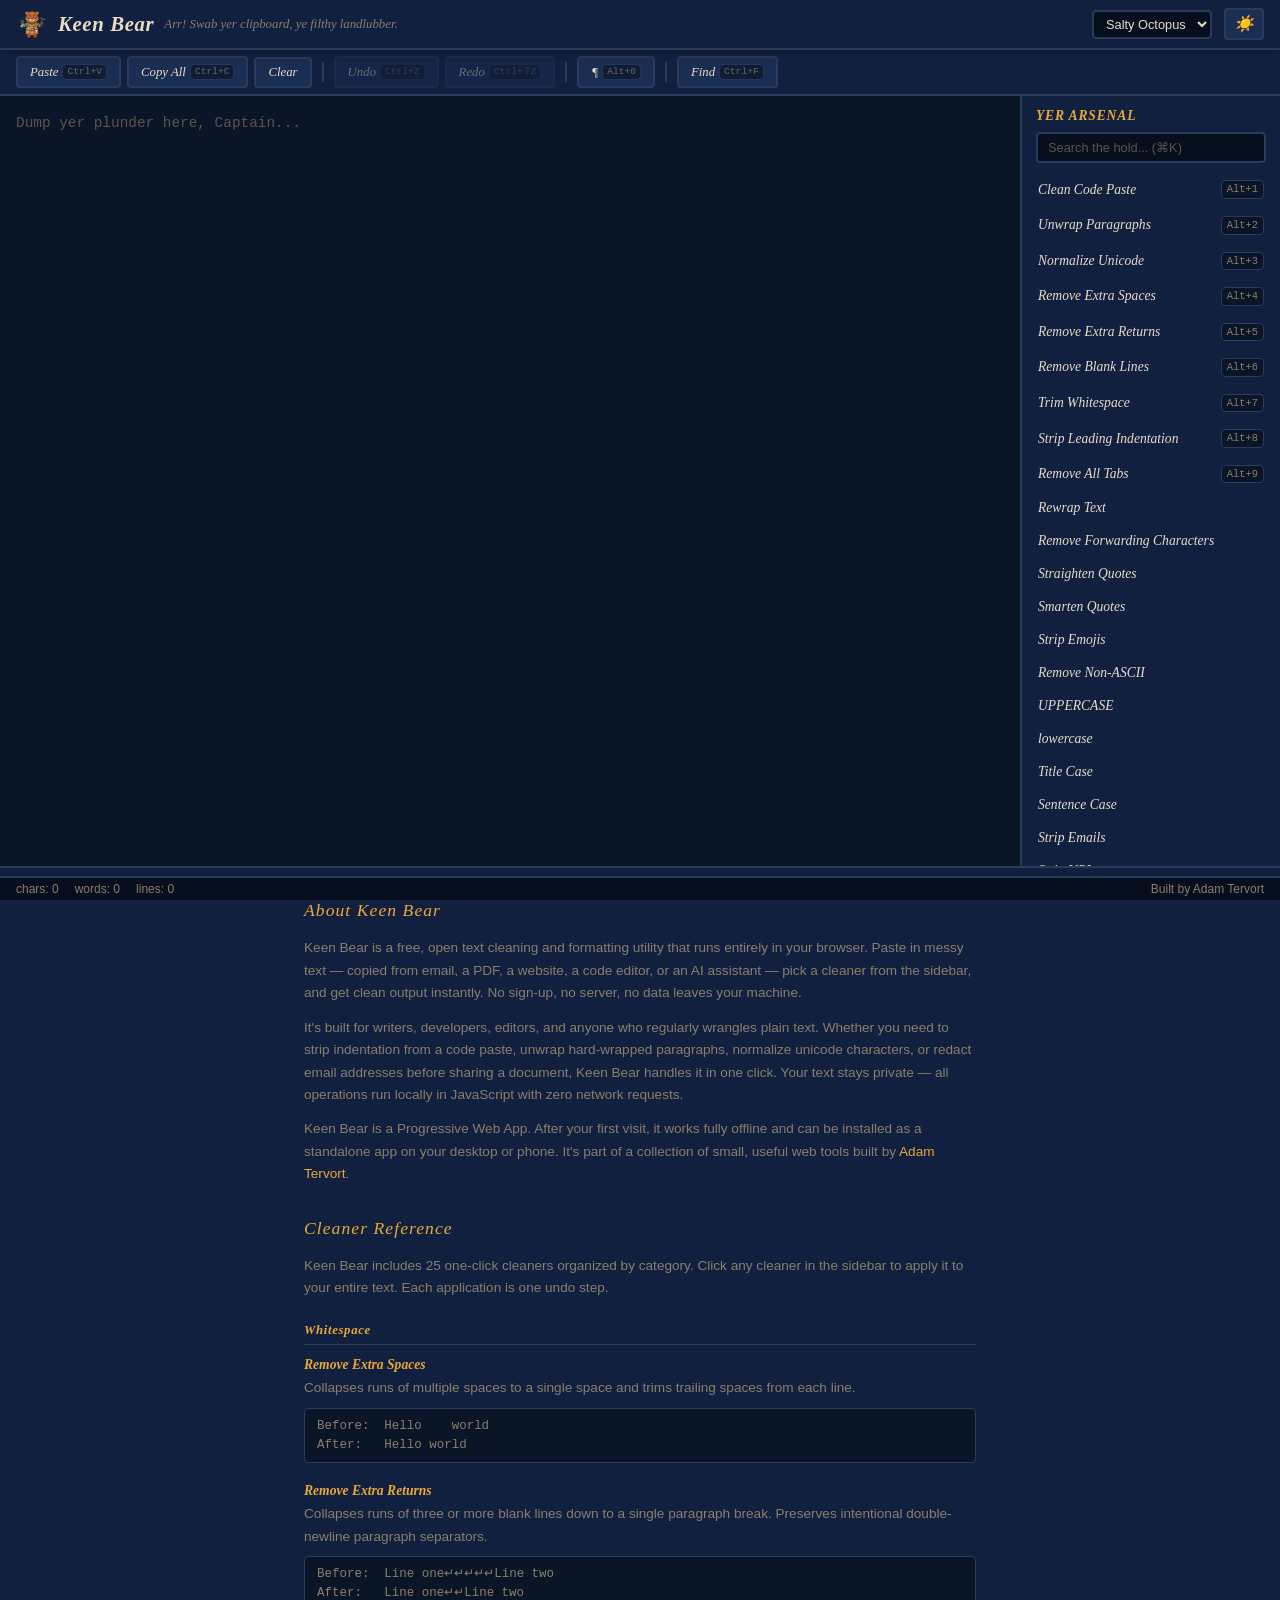
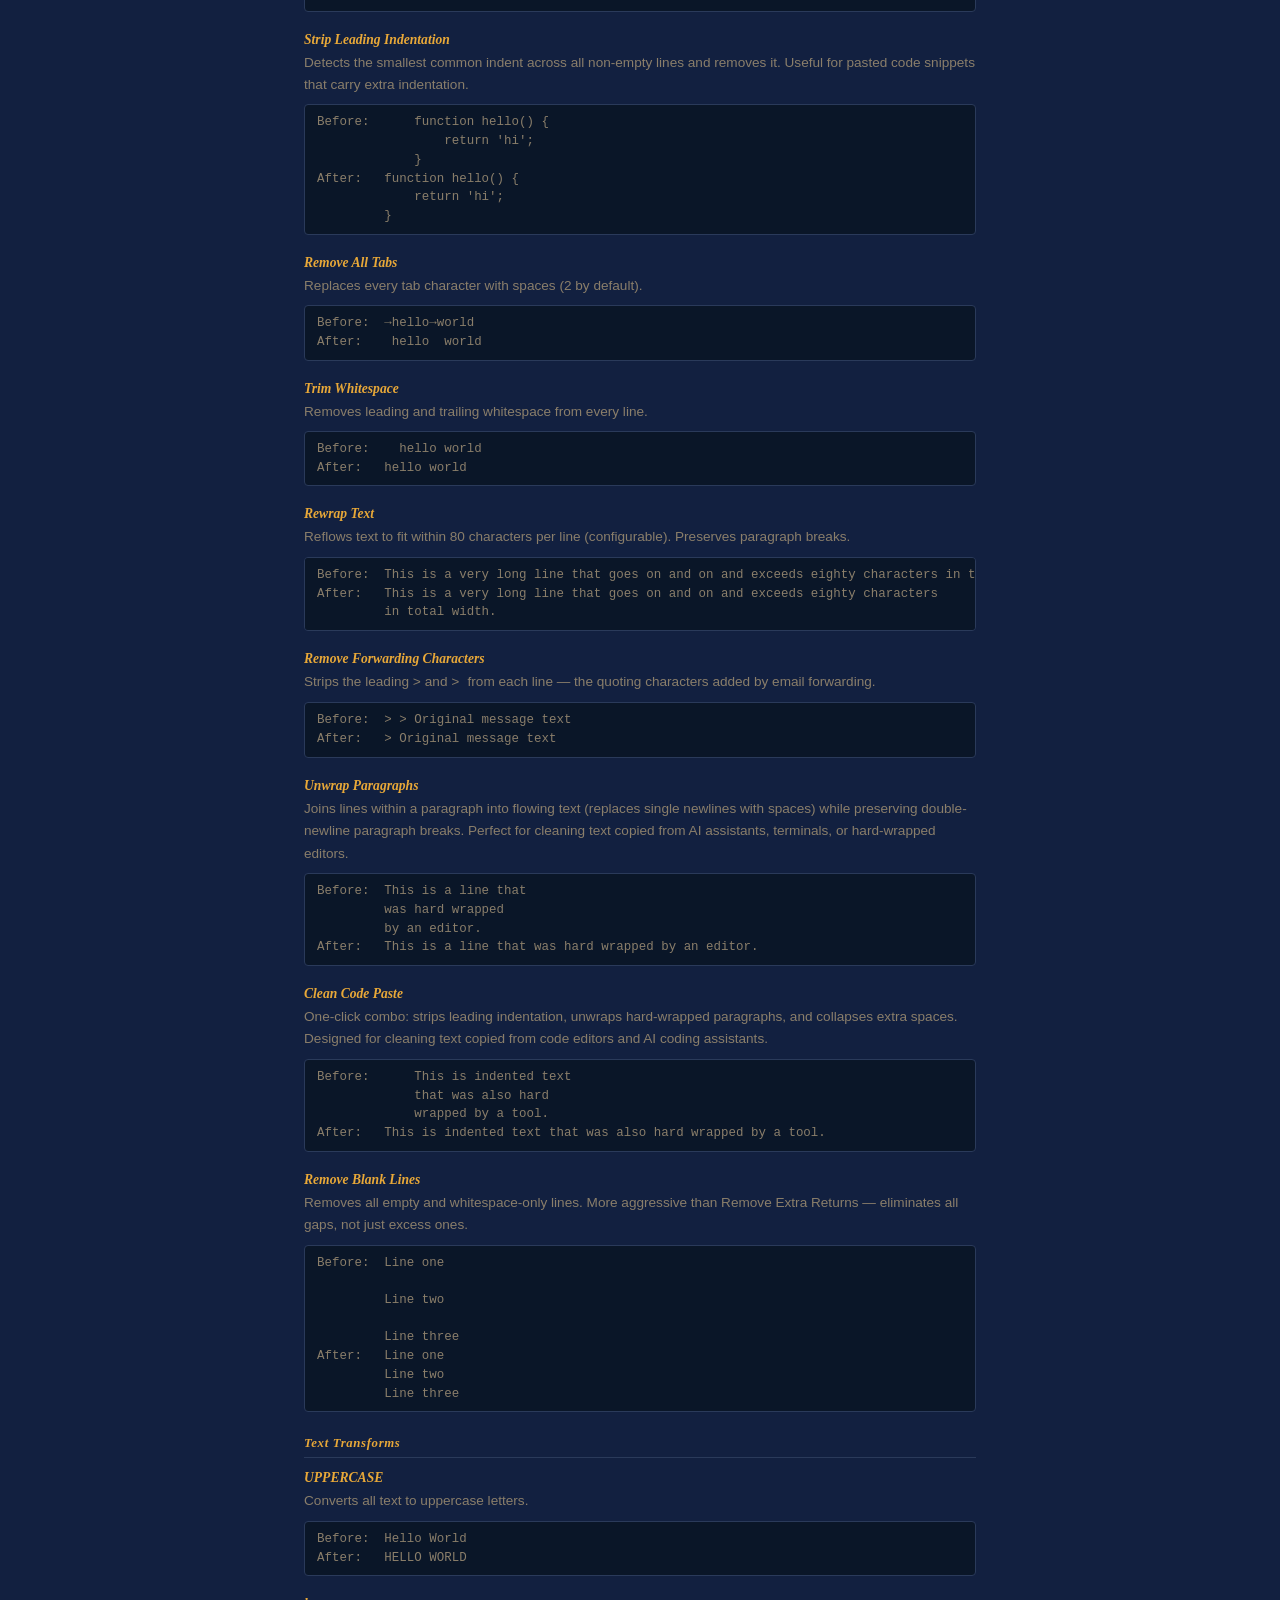
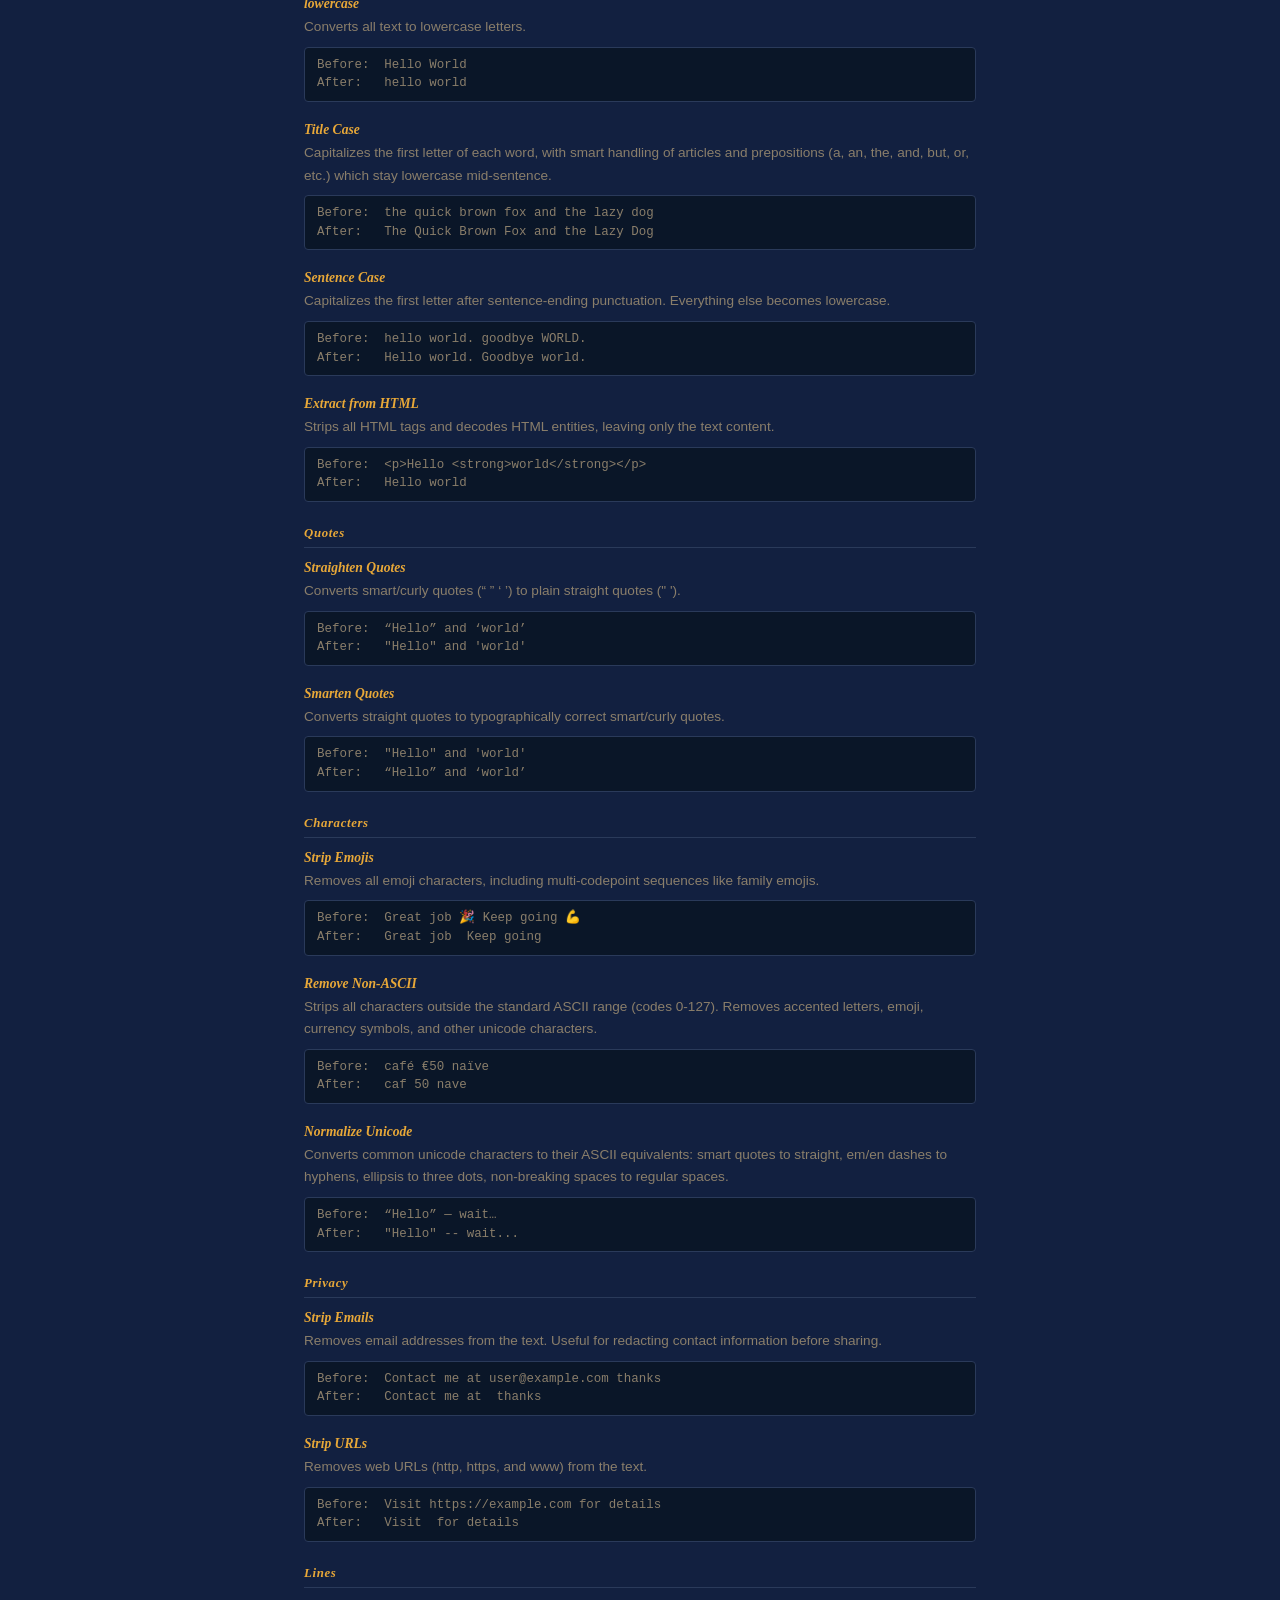
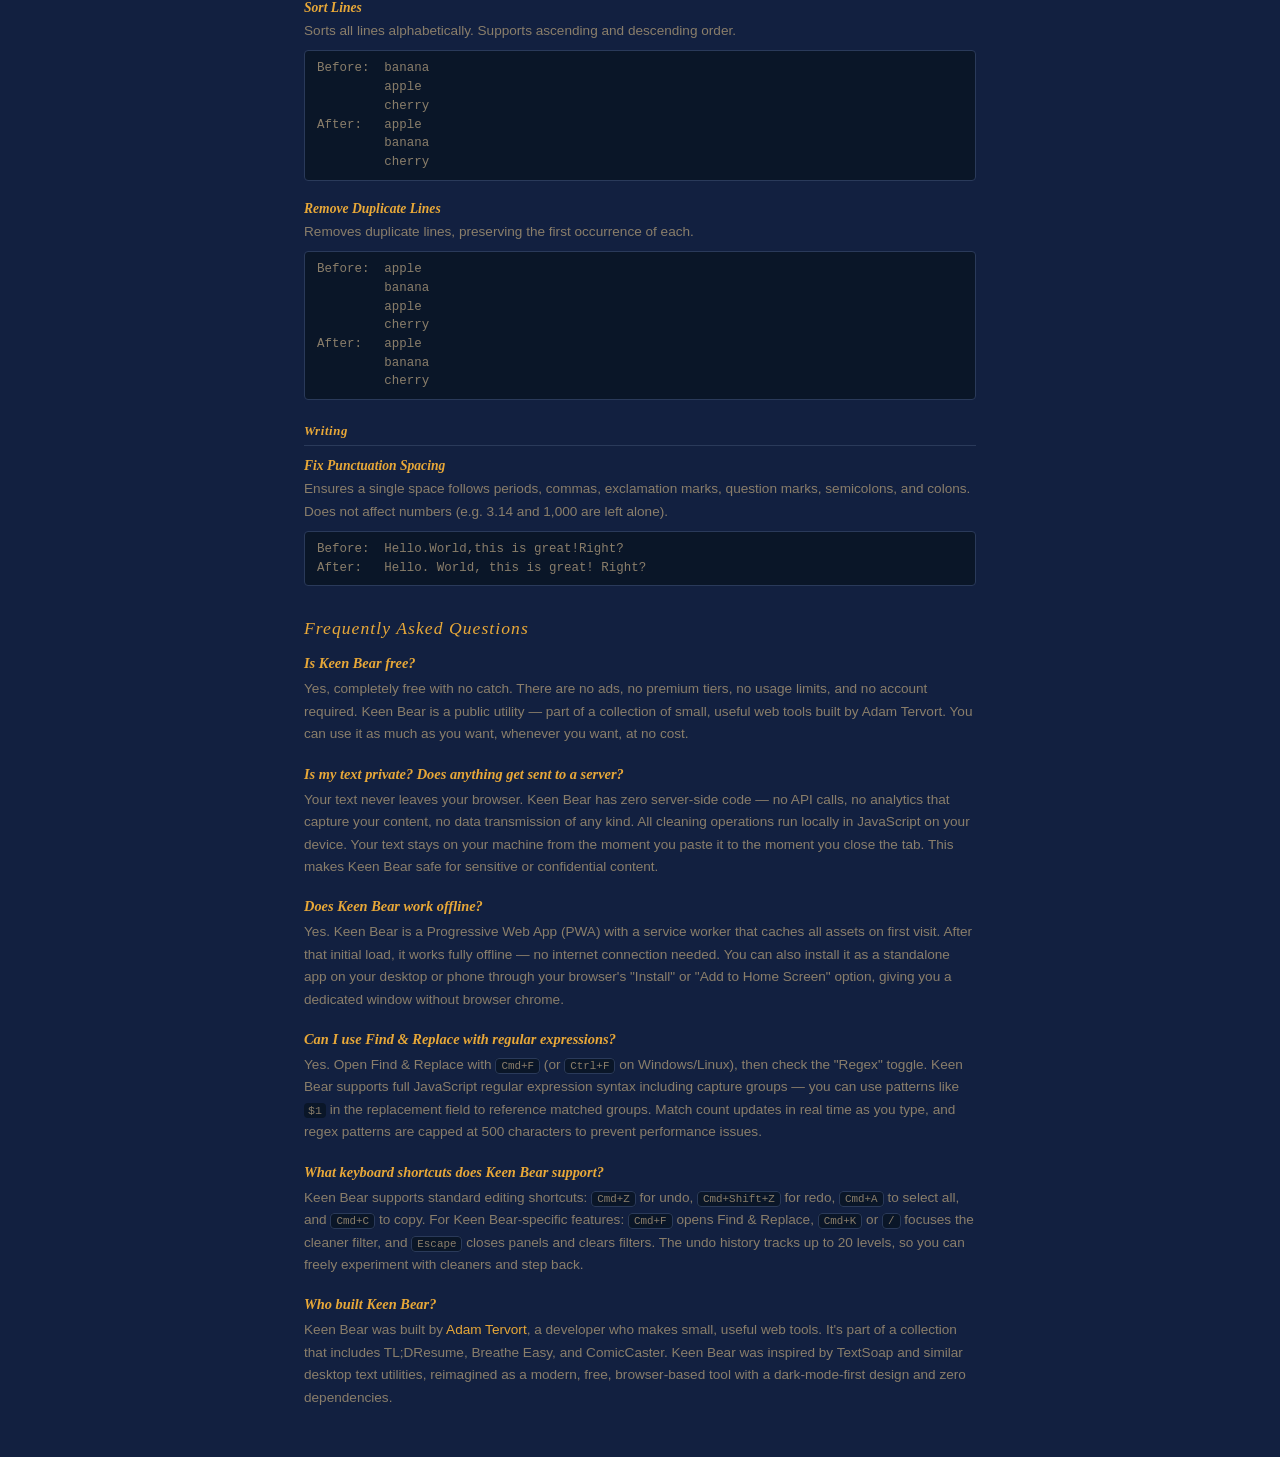
==== commit 5ed63bd0: "feat: polish browser and install icons Add dedicated favicon and install icon assets so tabs, home s" ====
--- a/index.html
+++ b/index.html
@@ -116,7 +116,10 @@
     ]
   }
   </script>
-  <link rel="icon" href="keenbear.png" type="image/png">
+  <link rel="icon" href="favicon.ico" sizes="any">
+  <link rel="icon" href="favicon-16x16.png" type="image/png" sizes="16x16">
+  <link rel="icon" href="favicon-32x32.png" type="image/png" sizes="32x32">
+  <link rel="apple-touch-icon" href="apple-touch-icon.png" sizes="180x180">
   <link rel="manifest" href="manifest.json">
   <meta name="theme-color" content="#1a1a2e">
   <link rel="stylesheet" href="style.css">
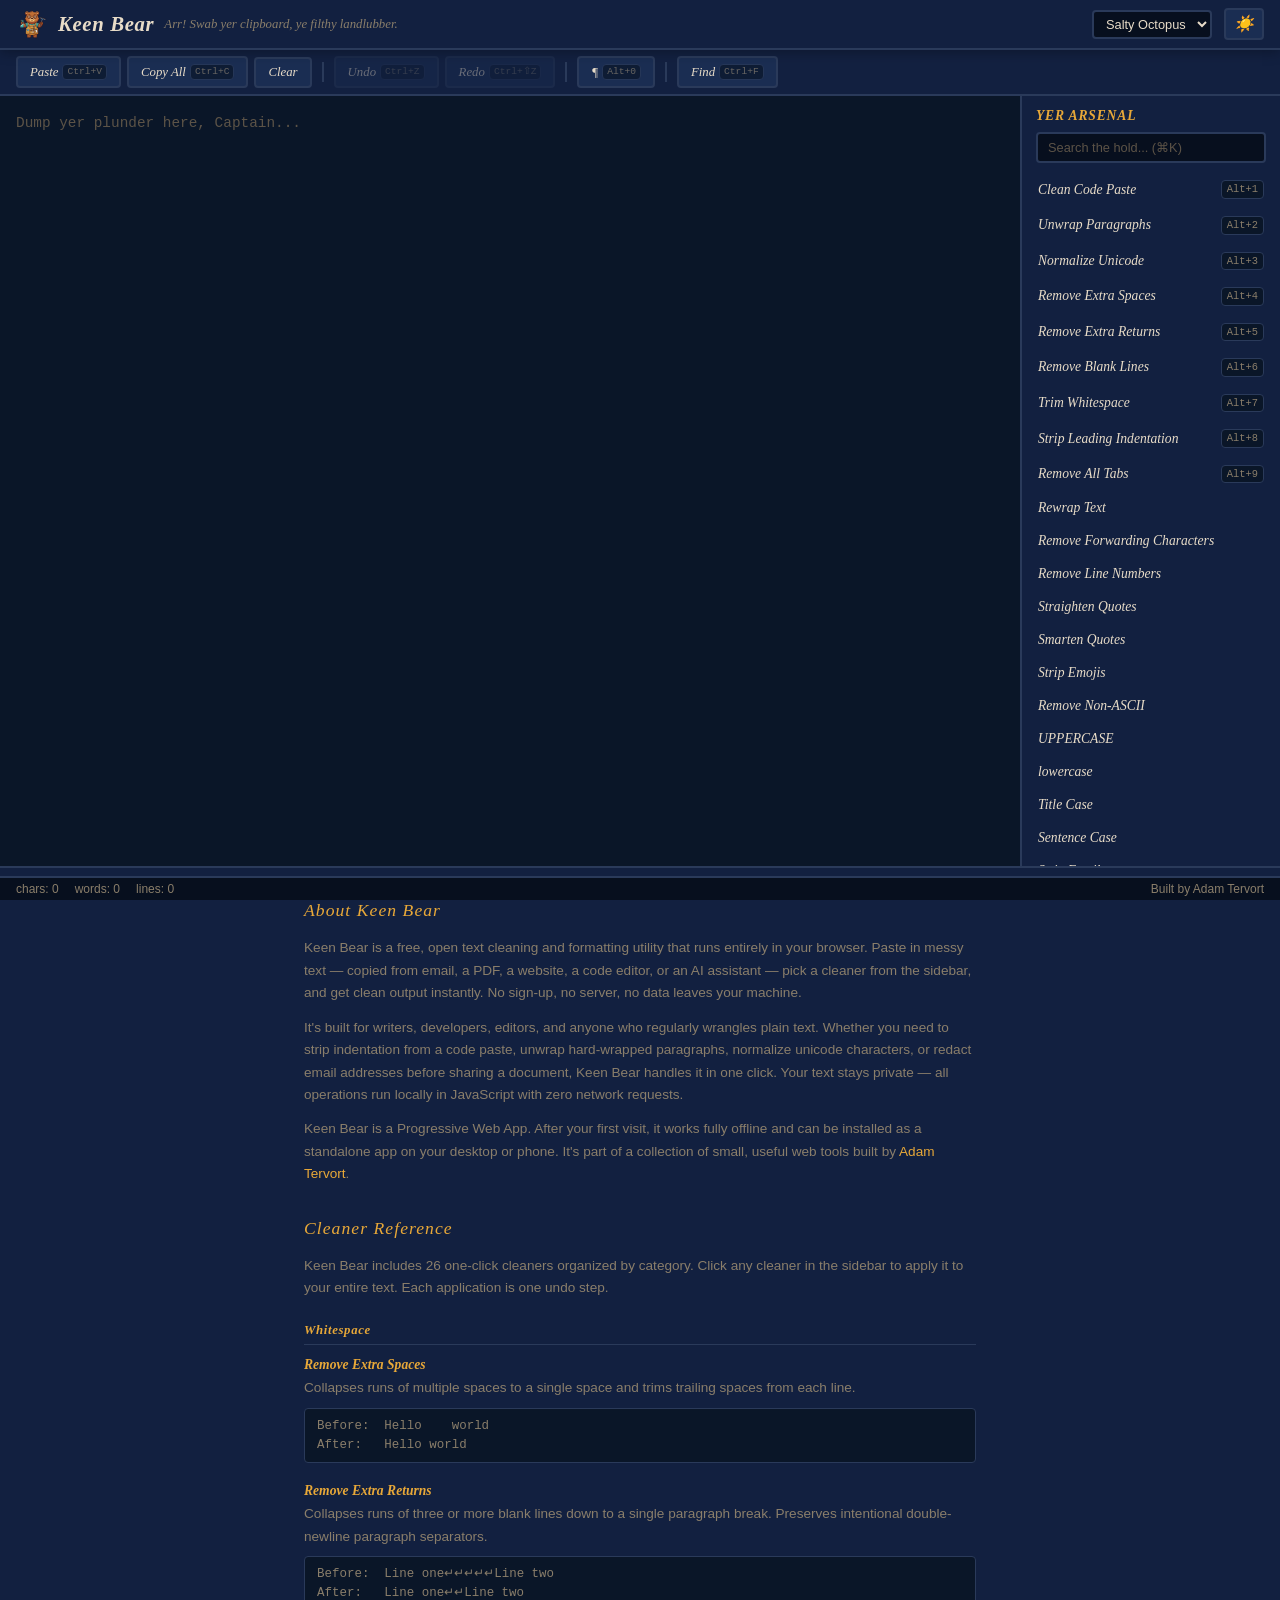
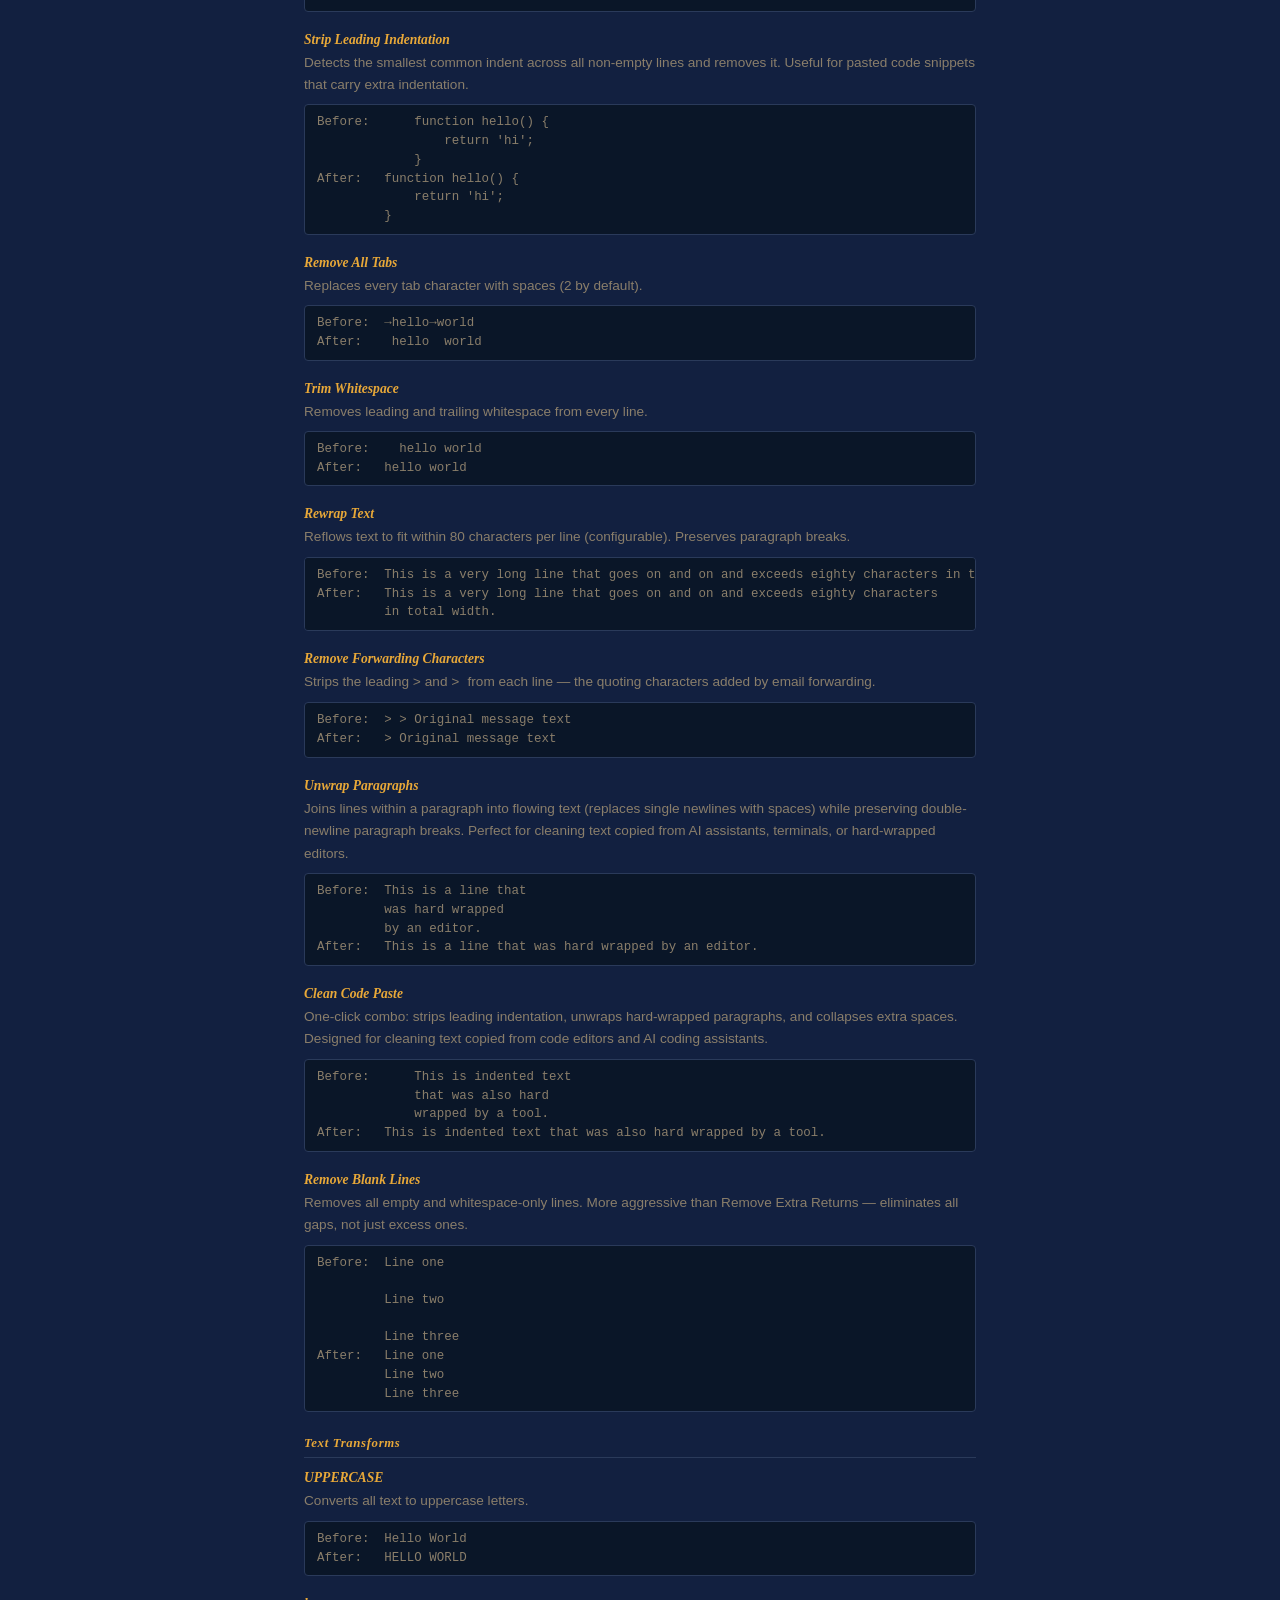
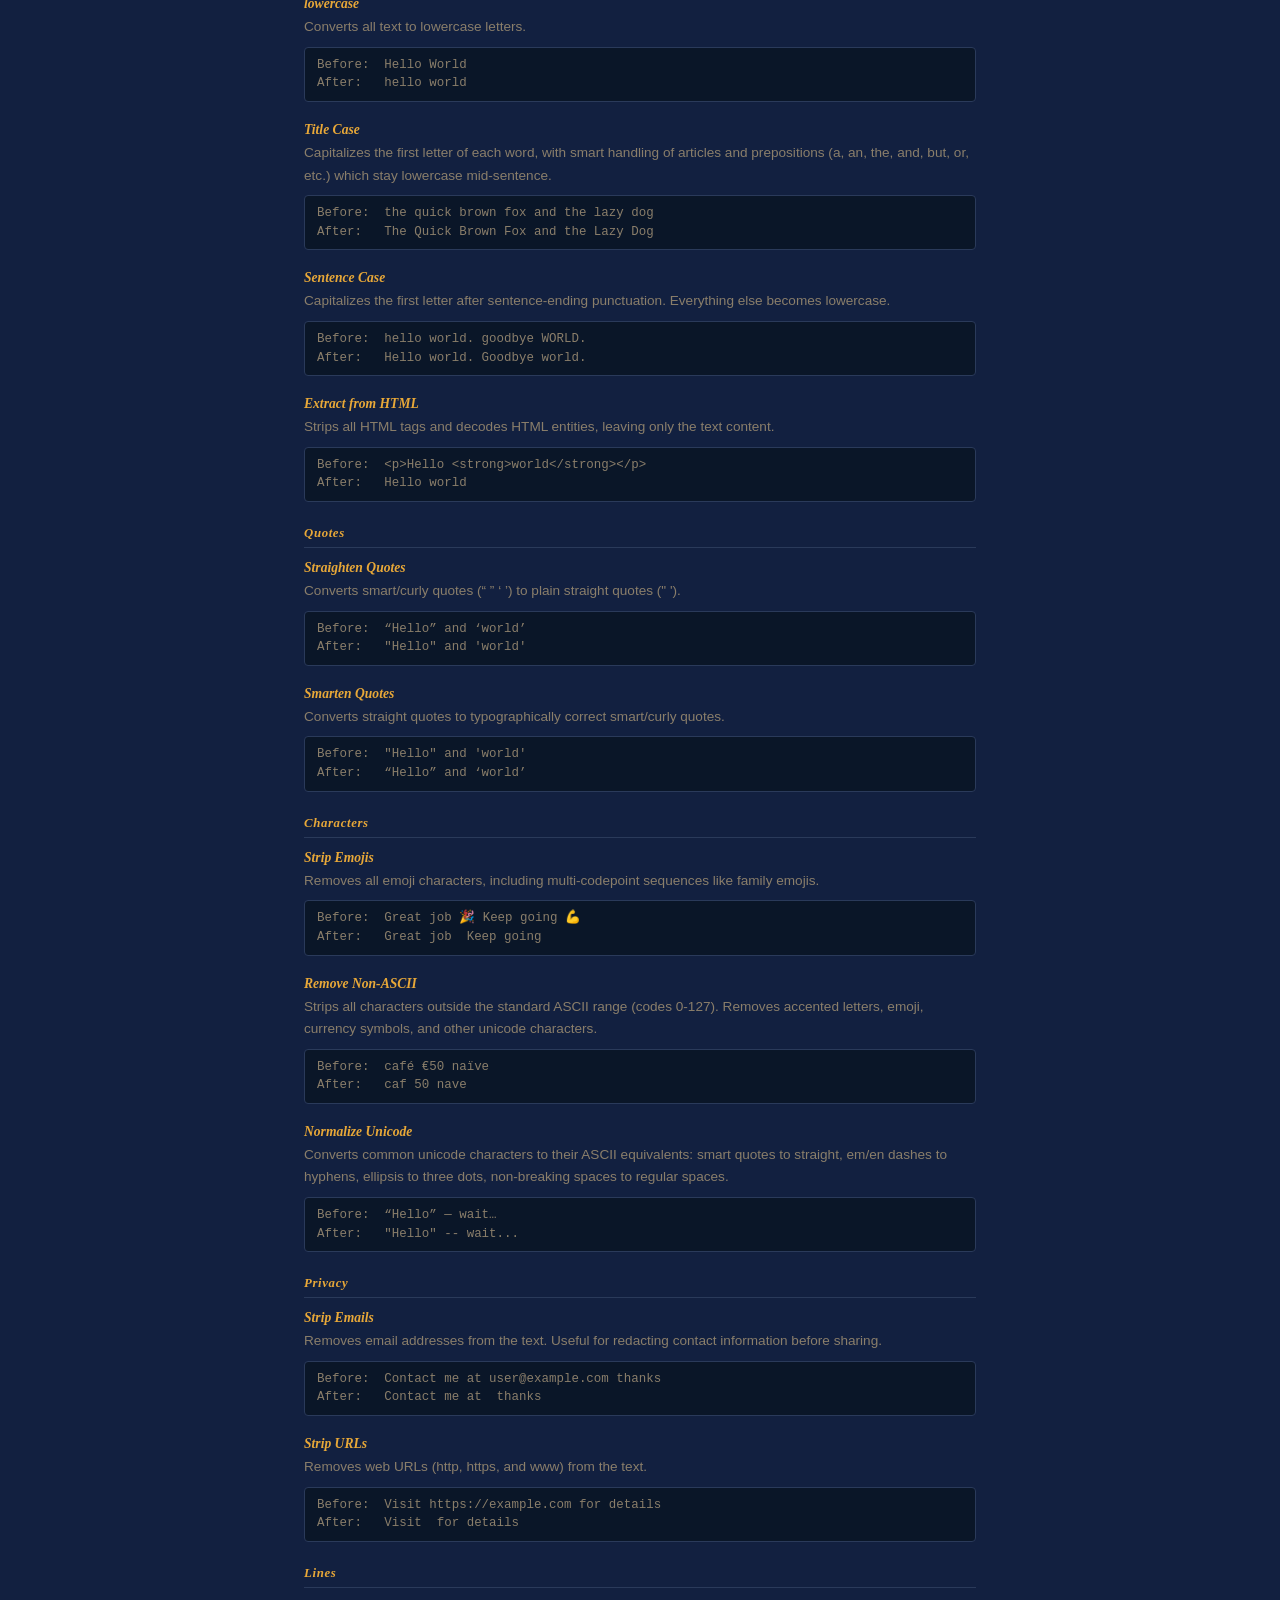
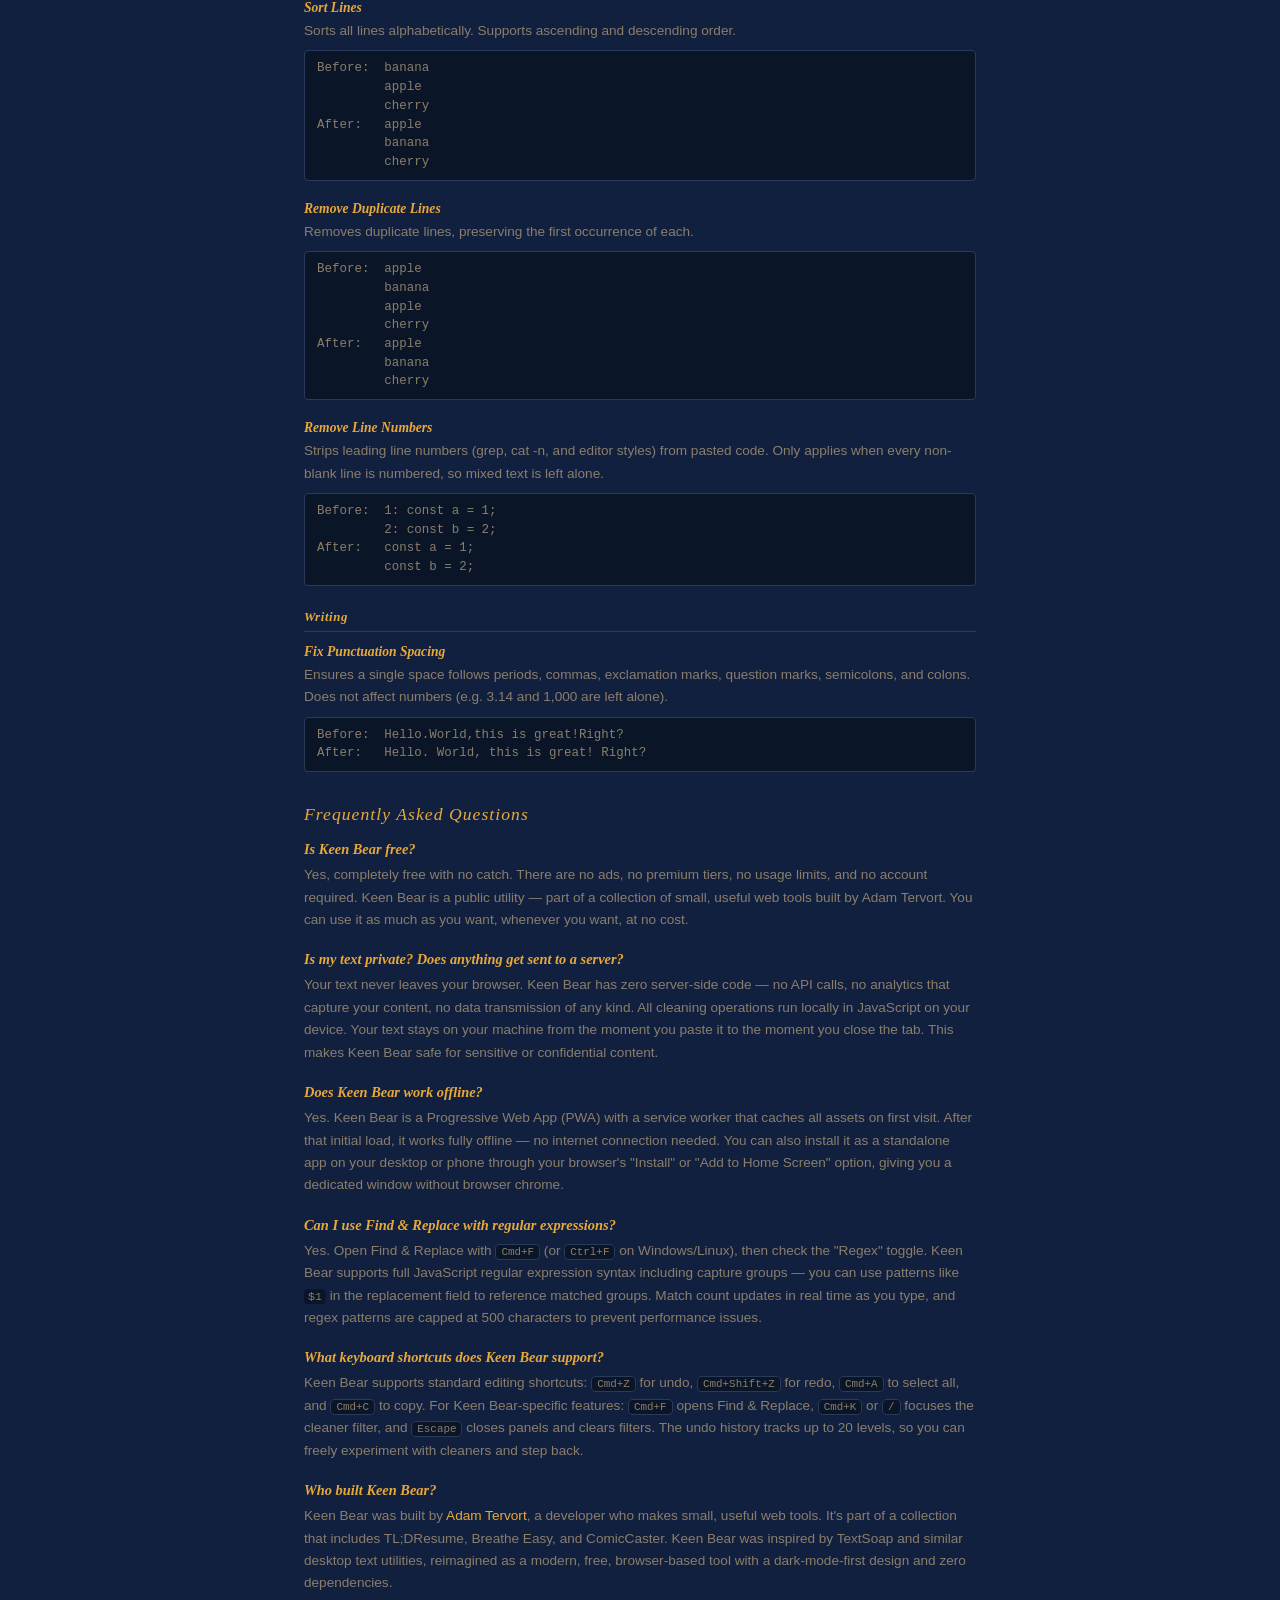
==== commit db8dfcc2: "feat: add Remove Line Numbers cleaner (26th cleaner) Strips leading line-number prefixes (grep -n, c" ====
--- a/index.html
+++ b/index.html
@@ -78,7 +78,7 @@
         "name": "What text cleaners are available?",
         "acceptedAnswer": {
           "@type": "Answer",
-          "text": "Keen Bear includes 25 one-click cleaners organized by category. Whitespace cleaners handle extra spaces, extra returns, leading indentation, tabs, line trimming, unwrapping paragraphs, cleaning code pastes, and removing blank lines. Character cleaners strip emojis, remove non-ASCII characters, and normalize unicode. Text transforms cover uppercase, lowercase, title case, sentence case, and HTML extraction. Privacy cleaners strip emails and URLs. Quote cleaners straighten or smarten curly quotes. Line operations sort and deduplicate. Writing tools fix punctuation spacing. Plus Find & Replace with regex support."
+          "text": "Keen Bear includes 26 one-click cleaners organized by category. Whitespace cleaners handle extra spaces, extra returns, leading indentation, tabs, line trimming, unwrapping paragraphs, cleaning code pastes, and removing blank lines. Character cleaners strip emojis, remove non-ASCII characters, and normalize unicode. Text transforms cover uppercase, lowercase, title case, sentence case, and HTML extraction. Privacy cleaners strip emails and URLs. Quote cleaners straighten or smarten curly quotes. Line operations sort, deduplicate, and remove line numbers. Writing tools fix punctuation spacing. Plus Find & Replace with regex support."
         }
       },
       {
@@ -217,7 +217,7 @@
       <p>Keen Bear is a Progressive Web App. After your first visit, it works fully offline and can be installed as a standalone app on your desktop or phone. It's part of a collection of small, useful web tools built by <a href="https://adamtervort.com" target="_blank" rel="noopener">Adam Tervort</a>.</p>
 
       <h2 class="about-heading">Cleaner Reference</h2>
-      <p>Keen Bear includes 25 one-click cleaners organized by category. Click any cleaner in the sidebar to apply it to your entire text. Each application is one undo step.</p>
+      <p>Keen Bear includes 26 one-click cleaners organized by category. Click any cleaner in the sidebar to apply it to your entire text. Each application is one undo step.</p>
 
       <h3 class="ref-category">Whitespace</h3>
 
@@ -423,6 +423,15 @@
          cherry</code></pre>
       </div>
 
+      <div class="ref-item">
+        <h4>Remove Line Numbers</h4>
+        <p>Strips leading line numbers (grep, cat -n, and editor styles) from pasted code. Only applies when every non-blank line is numbered, so mixed text is left alone.</p>
+        <pre class="ref-example"><code>Before:  1: const a = 1;
+         2: const b = 2;
+After:   const a = 1;
+         const b = 2;</code></pre>
+      </div>
+
       <h3 class="ref-category">Writing</h3>
 
       <div class="ref-item">
--- a/style.css
+++ b/style.css
@@ -544,7 +544,8 @@
   resize: none;
   outline: none;
   tab-size: 2;
-  overflow: auto;
+  overflow-y: scroll;
+  overflow-x: hidden;
   max-width: 80ch;
 }
 
@@ -582,7 +583,8 @@
   padding: 16px;
   white-space: pre-wrap;
   word-wrap: break-word;
-  overflow: hidden;
+  overflow-y: scroll;
+  overflow-x: hidden;
   color: var(--fg);
   tab-size: 2;
   max-width: 80ch;
@@ -598,7 +600,15 @@
 }
 
 .inv-tab {
+  position: relative;
   color: var(--fg-dim);
+}
+
+.inv-tab::before {
+  content: '\2192';
+  position: absolute;
+  left: 0;
+  top: 0;
 }
 
 .inv-newline {
@@ -638,6 +648,22 @@
   border: 2px outset #fff;
   border-right-color: #808080;
   border-bottom-color: #808080;
+}
+
+/* Overlay reserves an identically sized gutter so wrap widths match the
+   textarea, but keeps the scrollbar itself invisible. */
+.invisibles-overlay::-webkit-scrollbar {
+  width: 12px;
+  background: transparent;
+}
+
+.invisibles-overlay::-webkit-scrollbar-track {
+  background: transparent;
+}
+
+.invisibles-overlay::-webkit-scrollbar-thumb {
+  background: transparent;
+  border: none;
 }
 
 /* ── Sidebar ── */
@@ -1098,8 +1124,47 @@
 /* ── Responsive: mobile ── */
 
 @media (max-width: 768px) {
-  .header-tagline, .flavor-select {
+  .header-tagline {
     display: none;
+  }
+
+  .header {
+    padding: 8px 10px;
+    gap: 8px;
+  }
+
+  .header-brand {
+    min-width: 0;
+    flex-shrink: 1;
+    gap: 6px;
+  }
+
+  .header-mascot {
+    width: 26px;
+    height: 26px;
+  }
+
+  .header-title {
+    font-size: 1rem;
+    white-space: nowrap;
+    overflow: hidden;
+    text-overflow: ellipsis;
+  }
+
+  .header-controls {
+    flex-shrink: 0;
+    gap: 8px;
+  }
+
+  .flavor-select {
+    display: block;
+    max-width: 108px;
+    padding: 4px 6px;
+    font-size: 0.75rem;
+    min-height: 44px;
+    white-space: nowrap;
+    overflow: hidden;
+    text-overflow: ellipsis;
   }
 
   .sidebar {
